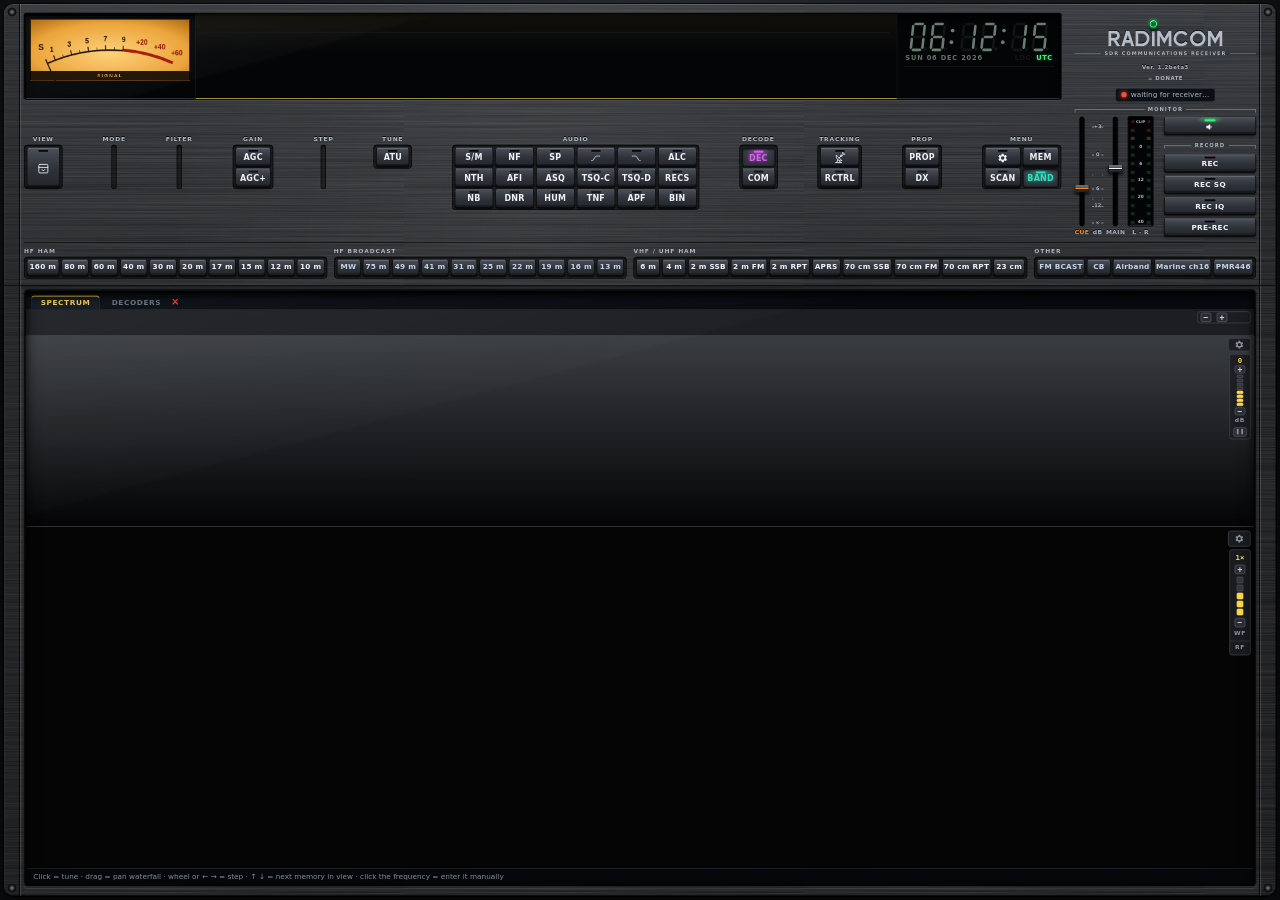
==== static/index.html @ 5d1c547e "GRAVES: ? page of how echoes are classified (STATION look), coloured kind tags (UNDER / OVER / PLANE" ====
<!doctype html>
<html lang="en">
<head>
<meta charset="utf-8">
<meta name="viewport" content="width=device-width, initial-scale=1">
<meta name="color-scheme" content="dark">
<title>RADIMCOM</title>
<link rel="icon" type="image/png" href="/static/favicon.png">
<link rel="stylesheet" href="/static/style.css">
<!-- SET → SKINS: the chosen finish is applied before the first paint (app.js keeps it up to date) -->
<script>try { const d = document.documentElement, k = localStorage.getItem("skin"), c = localStorage.getItem("skinPaint");
  if (k) d.dataset.skin = k; if (c) d.style.setProperty("--paint", c);
  if (localStorage.getItem("skinInk")) d.dataset.ink = localStorage.getItem("skinInk"); } catch (e) { /* no storage */ }</script>
</head>
<body>
<!-- the whole page is a "virtual window" (min. 1920×820 px) that app.js scales down/up to the size of the
     browser window; fixed elements (drawers, the sound prompt) are outside the scrolling part -->
<div class="stage" id="stage">
<!-- the browser does not play sound without interaction: a click anywhere starts it -->
<div id="audioHint" class="audio-hint" hidden>
  <div class="audio-hint-box">
    <svg viewBox="0 0 24 24" width="56" height="56" aria-hidden="true"><path fill="currentColor" d="M4 9v6h4l5 4V5L8 9H4zm12.5 3a4.5 4.5 0 0 0-2.5-4v8a4.5 4.5 0 0 0 2.5-4zM14 3.2v2.1a7 7 0 0 1 0 13.4v2.1a9 9 0 0 0 0-17.6z"/></svg>
    <div>Click anywhere to start audio</div>
  </div>
</div>
<div class="scroller" id="scroller">
<main class="rig">

<!-- ===== transceiver screen: the top part (displays, keys, bands) stays fixed when the page scrolls ===== -->
<section class="radio radio-head" id="radioHead">
  <!-- head laid out as a grid (style.css): displays and keys at the left, the master section (logo, MONITOR, RECORD)
       at the right over both, the band keys across the whole width -->
  <div class="r-top">
    <!-- one glass over all the displays: S-meter | VFO windows | clock with the AD (the order of the cells is set in style.css) -->
    <div class="r-glass">
    <div class="meter-box">
      <svg id="smeter" class="meter-face" viewBox="0 0 260 100" aria-label="S-meter"></svg>
      <!-- dark window under the S-meter: S reading and the load of the PC -->
      <div class="meter-info">
        <div id="smeterText" class="meter-val"></div>
        <!-- RADIMCOM / whole PC: the bright part of a bar = RADIMCOM (server + window), the dim one = the whole PC -->
        <div id="sysLoad" class="sys-load" hidden>
          <span class="sys-remote" id="sysRemote" hidden title="The numbers are of the server PC (this page is opened from another PC)">SRV</span><span>CPU</span><i class="sys-bar"><i id="sysCpuPc" class="pc"></i><i id="sysCpuBar"></i></i><b id="sysCpu"></b>
          <span>MEM</span><i class="sys-bar"><i id="sysMemPc" class="pc"></i><i id="sysMemBar"></i></i><b id="sysMem"></b>
        </div>
        <!-- space weather in short (PROP): solar flux, Kp, A, NOAA R / S / G; green / amber / red by the worst; a click opens PROPAGATION -->
        <div id="propChip" class="prop-chip" hidden role="button" tabindex="0"></div>
      </div>
    </div>

    <!-- right cell of the glass: the clock (digits, under them the date and LOC / UTC), under it the AD = additional display.
         The AD shows one thing, by priority: 1. error messages (red, confirmed by OK), 1b. the satellite the Doppler
         correction of this VFO follows (satad.js), 2. rotor AZ / EL (MONITOR in
         RCTRL › SETTINGS), 3. DAB now on air (station, SNR, DLS text), 4. DSD calls on air (a line per slot), 5. RDS -->
    <div class="r-aux">
    <div class="r-clock" id="clockBox" role="button" tabindex="0" title="Click to switch UTC / local time">
      <span id="clock">--:--:--</span>
      <span class="clock-sub"><span id="clockDate"></span><span class="clock-zone"><small id="zoneLoc">LOC</small><small id="zoneUtc">UTC</small></span></span>
    </div>
    <div class="mfd" id="mfd">
      <div class="ad-err" id="adErr" hidden role="alert">
        <span class="ad-err-text" id="adErrText"></span><span class="ad-err-more" id="adErrMore"></span>
        <button class="ad-ok" id="adErrOk" title="Accept the message">OK</button>
      </div>
      <div class="ad-sat" id="adSat" hidden></div>
      <div class="ad-rot" id="adRot" hidden title="Rotor of the station (MONITOR in RCTRL › SETTINGS)">
        <span class="ad-rot-v"><span class="ad-rot-tag">ROTOR</span><small>AZ</small><b id="adRotAz">–</b><small>EL</small><b id="adRotEl">–</b></span>
        <span class="ad-rot-tgt" id="adRotTgt"></span>
      </div>
      <div class="ad-dab" id="adDab" hidden>
        <span class="ad-dab-tag" id="adDabTag">DAB</span>
        <div class="rds-top"><span class="rds-ps ad-dab-ps" id="adDabPs"></span><span class="ad-dab-snr" id="adDabSnr" title="Signal to noise ratio of the DAB ensemble"></span></div>
        <div class="ad-dab-dls" id="adDabDls"><span id="adDabDlsText"></span></div>
      </div>
      <div class="ad-dsd" id="adDsd" hidden title="DSD: the calls on air now, one line per time slot"></div>
      <div class="rds off" id="rds">
      <!-- simplified RDS logo (two interlaced rings and R·D·S); shown only while the station sends RDS -->
      <svg class="rds-logo" viewBox="0 0 100 100" aria-hidden="true">
        <g fill="none" stroke="currentColor">
          <circle cx="31" cy="31" r="28" stroke-width="3"/>
          <path d="M9 31 A22 22 0 0 0 53 31" stroke-width="10"/>
          <circle cx="31" cy="31" r="15" stroke-width="2.5"/>
          <circle cx="31" cy="31" r="6" stroke-width="3"/>
          <circle cx="69" cy="31" r="28" stroke-width="3"/>
          <path d="M47 31 A22 22 0 0 0 91 31" stroke-width="10"/>
          <circle cx="69" cy="31" r="15" stroke-width="2.5"/>
          <circle cx="69" cy="31" r="6" stroke-width="3"/>
        </g>
        <text x="50" y="95" text-anchor="middle">R·D·S</text>
      </svg>
      <div class="rds-top"><span class="rds-ps" id="rdsPs"></span><span class="rds-meta" id="rdsMeta"></span></div>
      <div class="rds-rt" id="rdsRt"></div>
      </div>
    </div>
    </div>

    <div class="freq-center">
      <div id="vfoList" class="vfo-list"></div>
      <input id="freqInput" class="freq-input" hidden placeholder="7100 or 145.5" autocomplete="off">
      <div class="conv-warn" id="convWarn" hidden role="alert">
        <span>⚠ <b id="convWarnText"></b></span>
        <button class="key small" id="convWarnOk">OK</button>
      </div>
    </div>

    </div>
    <!-- VFO keys under the glass, each one under its own VFO window (filled by app.js); a click on a VFO window selects it too -->
    <div class="r-sel"><div class="vfo-keys" id="vfoKeys"></div></div>
  </div>

  <!-- master section at the right: logo, type and version, MONITOR faders with the level meter, mute, RECORD -->
  <div class="r-master">
        <!-- RADIMCOM logo: geometric letters made of strokes (height 100, stroke 18), green ring above the I -->
        <div class="r-brandline">
        <!-- only in RADIMCOM.exe: POWER key (as large as MUTE / REC) above the logo = MAIN off, like the LED of the logo -->
        <button class="rec pwr" id="appPower" type="button" hidden>POWER</button>
        <a class="r-logo-link" href="https://github.com/om2amr/RADIMCOM" target="_blank" rel="noopener noreferrer" title="RADIMCOM on GitHub">
        <svg class="r-logo" viewBox="-4 -80 752 184" role="img" aria-label="RADIMCOM">
          <defs>
            <clipPath id="logoClip"><rect x="-10" y="0" width="780" height="100"/></clipPath>
            <!-- userSpaceOnUse: a bounding-box gradient would not paint on the straight I (its box has zero width) -->
            <linearGradient id="logoFace" gradientUnits="userSpaceOnUse" x1="0" y1="0" x2="0" y2="100">
              <stop offset="0" stop-color="#ffffff"/>
              <stop offset=".6" stop-color="#f1f4f7"/>
              <stop offset="1" stop-color="#d9dfe5"/>
            </linearGradient>
            <!-- red face while a newer version is released (.r-logo-link.outdated) -->
            <linearGradient id="logoFaceOld" gradientUnits="userSpaceOnUse" x1="0" y1="0" x2="0" y2="100">
              <stop offset="0" stop-color="#ff6b6b"/>
              <stop offset=".6" stop-color="#ee3434"/>
              <stop offset="1" stop-color="#c82424"/>
            </linearGradient>
            <!-- ring shaded like a tube: dark at both edges, bright along the middle of the stroke -->
            <radialGradient id="logoTube" gradientUnits="userSpaceOnUse" cx="294" cy="-46" r="27">
              <stop offset=".57" stop-color="#0d7a36"/>
              <stop offset=".78" stop-color="#3cf07c"/>
              <stop offset="1" stop-color="#0d7a36"/>
            </radialGradient>
            <!-- LED: unlit (dark green) under the lit ring, so it is a dark LED, not a hole, when it blinks off -->
            <radialGradient id="logoTubeOff" gradientUnits="userSpaceOnUse" cx="294" cy="-46" r="27">
              <stop offset=".57" stop-color="#031a0b"/>
              <stop offset=".78" stop-color="#0b3a1c"/>
              <stop offset="1" stop-color="#031a0b"/>
            </radialGradient>
            <!-- the same ring in red: RADIMCOM.exe, mouse over the LED = MAIN switches RADIMCOM off -->
            <radialGradient id="logoTubeRed" gradientUnits="userSpaceOnUse" cx="294" cy="-46" r="27">
              <stop offset=".57" stop-color="#7a120d"/>
              <stop offset=".78" stop-color="#ff4b3e"/>
              <stop offset="1" stop-color="#7a120d"/>
            </radialGradient>
          </defs>
          <!-- filter on the outer group: on the clipped one the clip would cut the extrusion off -->
          <g class="r-logo-letters">
            <g fill="none" stroke="url(#logoFace)" stroke-width="18" stroke-linejoin="miter" stroke-miterlimit="10" clip-path="url(#logoClip)">
              <path d="M8 0V100M8 8H42A23 23 0 0 1 42 54H8M36 54L68 104"/>
              <path transform="translate(90)" d="M2 104L36 -4L70 104M18 70H54"/>
              <path transform="translate(178)" d="M8 0V100M8 8H40A42 42 0 0 1 40 92H8"/>
              <path transform="translate(286)" d="M8 0V100"/>
              <path transform="translate(320)" d="M8 100V0L46 66L84 0V100"/>
              <path transform="translate(428)" d="M84 26A42 42 0 1 0 84 74"/>
              <circle transform="translate(536)" cx="50" cy="50" r="42"/>
              <path transform="translate(654)" d="M8 100V0L46 66L84 0V100"/>
            </g>
          </g>
          <!-- ring LED raised from the panel: the unlit body (with its 3D side) stays, the lit ring over it pulses.
               In RADIMCOM.exe the LED is the MAIN power switch (app.js appShell): red with "MAIN OFF" under the mouse -->
          <g class="r-logo-led" id="logoLed">
          <g class="r-logo-led-body" fill="none">
            <circle cx="294" cy="-46" r="21" stroke="url(#logoTubeOff)" stroke-width="11"/>
          </g>
          <g class="r-logo-ring" fill="none">
            <circle cx="294" cy="-46" r="21" stroke="url(#logoTube)" stroke-width="11"/>
            <path d="M275.8 -56.5A21 21 0 0 1 297.6 -66.7" stroke="#d6ffe3" stroke-width="3.5" stroke-linecap="round"/>
          </g>
          <circle class="r-logo-led-hit" cx="294" cy="-46" r="32" fill="transparent"/>
          <text class="r-logo-ledtip" x="334" y="-34">MAIN OFF</text>
          </g>
        </svg>
        </a>
        <span class="r-tag">SDR COMMUNICATIONS RECEIVER</span>
        <!-- version under the logo (installer and update_check read it from .r-ver); a newer one blinks beside it, DONATE under it -->
        <span class="r-vers"><span class="r-ver">Ver. 1.2beta3</span><a class="r-upd" id="updLink" href="https://github.com/om2amr/RADIMCOM/releases" target="_blank" rel="noopener noreferrer" hidden></a></span>
        <button class="r-don" id="donBtn" type="button" title="Support RADIMCOM – buy us a coffee">☕ DONATE</button>
        </div>
        <!-- only in RADIMCOM.exe (app window): FULL SCREEN key in the POWER line, over the faders (amber LED while on) -->
        <button class="rec fsk" id="appFull" type="button" title="Full screen on / off (F11)" hidden>FULL SCREEN</button>
        <span id="status" class="pill" hidden><span class="dot"></span><span id="statusText"></span></span>
      <!-- volume: vertical sliders (CUE = other VFOs with CUE on, MAIN = active VFO) with the level meter at the left,
           the speaker and the REC keys beside them -->
      <div class="vol">
        <span class="r-gh">MONITOR</span>
        <div class="vol-sliders">
          <label class="vol-ch cue"><input id="cueVolume" type="range" min="0" max="1.5" step="0.01" value="0.5" title="CUE level"><span>CUE</span></label>
          <!-- dB scale of both faders (gain 0 … 1.5 = −∞ … +3.5 dB; --f = gain / 1.5) -->
          <div class="vol-scale" aria-hidden="true">
            <div><i style="--f:.94">+3</i><i style="--f:.667">0</i><i class="m" style="--f:.47"></i><i style="--f:.333">6</i><i class="m" style="--f:.237"></i><i style="--f:.167">12</i><i style="--f:0">∞</i></div>
            <span>dB</span>
          </div>
          <label class="vol-ch"><input id="volume" type="range" min="0" max="1.5" step="0.01" value="0.8" title="MAIN level"><span>MAIN</span></label>
          <!-- stereo output level meter (LEDs, peak hold, CLIP and the dB numbers filled by app.js) -->
          <div class="vu" title="Output level L / R (0 dB = −6 dBFS, red = clipping; CLIP = 0 dBFS reached)">
            <div class="vu-cols"><div class="vu-ch"></div><div class="vu-db" aria-hidden="true"></div><div class="vu-ch"></div></div><span>L · R</span>
          </div>
        </div>
        <button id="muteBtn" class="spk" title="Mute / unmute"><svg viewBox="0 0 24 24" width="26" height="26" aria-hidden="true"><path fill="currentColor" d="M4 9v6h4l5 4V5L8 9H4zm12.5 3a4.5 4.5 0 0 0-2.5-4v8a4.5 4.5 0 0 0 2.5-4z"/><line class="spk-x" x1="3" y1="3" x2="21" y2="21" stroke="currentColor" stroke-width="2.4" stroke-linecap="round"/></svg></button>
        <!-- audio recording of the active VFO to MP3 in data\recordings: non-stop, and only with an open squelch -->
        <span class="r-gh">RECORD</span>
        <button id="recBtn" class="rec"><span class="rec-dot"></span><span id="recTime">REC</span></button>
        <button id="recSqBtn" class="rec"><span class="rec-dot"></span><span id="recSqTime">REC SQ</span></button>
        <!-- the whole IQ of the dongle to WAV (SDR# style) in the iq subfolder of the day folder (YYYY/MM/DD) of the recordings; dark blue LED -->
        <button id="recIqBtn" class="rec iq"><span class="rec-dot"></span><span id="recIqTime">REC IQ</span></button>
        <!-- PRE-REC: the last minute of IQ kept in RAM; Alt+click on the waterfall replays that moment (retro.py) -->
        <button id="retroBtn" class="rec iq retro"><span class="rec-dot"></span><span id="retroTime">PRE-REC</span></button>
      </div>
  </div>

  <!-- function keys: one module of two rows for each group -->
  <div class="r-keys">
    <div class="kgroup" data-g="VIEW"><span class="klabel">VIEW</span><div class="keys">
      <button id="bodyKey" class="key" aria-label="Hide the lower part" aria-controls="radioBody" title="Hide / show the whole lower part with the tabs (SPECTRUM, DECODERS, SATELLITES …); lit while it is hidden"><svg class="body-icon" viewBox="0 0 24 24" aria-hidden="true"><rect x="3" y="3.5" width="18" height="17" rx="2"/><path d="M3 9.5H21"/><path class="body-chev" d="M9 13.5L12 16.5L15 13.5"/></svg></button>
    </div></div>
    <div class="kgroup" data-g="MODE"><span class="klabel">MODE</span><div class="keys" id="modes"></div></div>
    <div class="kgroup" data-g="FILTER"><span class="klabel">FILTER</span><div class="keys" id="bandwidths"></div></div>
    <div class="kgroup" data-g="GAIN"><span class="klabel">GAIN</span><div class="keys">
      <button id="agcKey" class="key" title="Automatic tuner gain on/off for this VFO (manual gain in SETTINGS)">AGC</button>
      <button id="agcPlusKey" class="key" title="AGC+ (AUTO): the tuner gain keeps the A/D headroom of the signal kind and band, cuts at once on clipping, stops climbing when more gain buys nothing (SETTINGS › VFO › RX CHAIN)">AGC+</button>    </div></div>
    <div class="kgroup" data-g="STEP"><span class="klabel">STEP</span><div class="keys" id="steps"></div></div>
    <div class="kgroup" data-g="TUNE"><span class="klabel">TUNE</span><div class="keys">
      <button id="atuKey" class="key" title="ATU: autotune in USB / LSB / AM / CW. A click on a signal in the spectrum or waterfall listens for a moment and moves the tuning: SSB puts the signal edge on the red line (USB lower, LSB upper edge, ~2 s), AM onto the carrier (&lt;1 s), CW zero beat onto the keyed carrier (~1 s)">ATU</button>
    </div></div>
    <div class="kgroup" data-g="AUDIO"><span class="klabel">AUDIO</span><div class="keys">
      <button id="stereoKey" class="key" title="S/M: WFM stereo / mono (mono = less noise on weak stations)">S/M</button>
      <button id="notchKey" class="key" title="NF: automatic notch filter, removes steady tones (whistles, carriers) in AM/LSB/USB">NF</button>
      <button id="spurKey" class="key" title="SP: remove spurs from local sources, such as a switching power supply. A press forgets the stored spurs, learns the band received now (blinking red) and switches the removal on; another press switches it off. Band-stop settings in SETTINGS › VFO › RX CHAIN">SP</button>
      <button id="hpfKey" class="key pass-key" aria-label="HPF"><svg class="pass-icon" viewBox="60 180 680 440" aria-hidden="true"><path d="M100 576H150Q190 576 215 535L390 265Q415 228 460 228H695"/></svg><span id="hpfVal" class="pass-val"></span></button>
      <button id="lpfKey" class="key pass-key" aria-label="LPF"><svg class="pass-icon" viewBox="60 180 680 440" aria-hidden="true"><path d="M100 228H340Q390 228 415 270L580 540Q610 576 650 576H695"/></svg><span id="lpfVal" class="pass-val"></span></button>
      <button id="alcKey" class="key" title="Audio ALC (automatic audio level) in AM/LSB/USB/CW; off = fixed gain, set the level with MAIN">ALC</button>
      <button id="dynKey" class="key" title="NTH – Noise Threshold in AM/LSB/USB/CW: expander (EXP, the noise between words turned down, speech at full level) + soft limiter (LIM, rounded peaks, +4 dB with ALC). Parts and levels in SETTINGS › VFO › AUDIO">NTH</button>
      <button id="afiKey" class="key" title="AFI: audio frequency inversion – voice inversion scrambler / descrambler (all modes except WFM); the inversion frequency is set in SETTINGS">AFI</button>
      <button id="asqKey" class="key" title="ASQ: auto squelch in AM/FM/WFM – the level follows the noise floor (margin in SETTINGS › VFO › AUDIO). Also on by itself with AGC+ and the squelch set">ASQ</button>
      <button id="tsqcKey" class="key" title="TSQ-C: CTCSS tone squelch (FM)">TSQ-C</button>
      <button id="tsqdKey" class="key" title="TSQ-D: DCS code squelch (FM)">TSQ-D</button>
      <button id="recsKey" class="key" aria-controls="recsPane" title="RECS: the RECORDINGS tab – all recordings (REC, REC SQ, SCAN, DAB, IQ) in day folders YYYY/MM/DD of the recordings folder: browse, sort, delete, play a day as a playlist">RECS</button>
      <button id="nbKey" class="key" title="NB – Noise Blanker (all modes except WFM / DAB): pulses (ignition, electric fences, switching supplies, radar) blanked in the wideband samples before the channel filter, where they are still a few µs long. Level and width in SETTINGS › VFO › AUDIO">NB</button>
      <button id="dnrKey" class="key" title="DNR – Digital Noise Reduction in AM/LSB/USB/CW: takes the noise out all the time, also under speech. Click = on/off, mouse wheel = level 1–10; the algorithm in SETTINGS › VFO › AUDIO">DNR</button>
      <button id="humKey" class="key" title="HUM – mains hum filter in AM/LSB/USB: narrow notches at 50 Hz (or 60 Hz) and all its multiples, following the exact mains frequency of the transmitter. Base and width in SETTINGS › VFO › AUDIO">HUM</button>
      <button id="tnfKey" class="key" title="TNF – tracking notch filters (all modes except WFM): Shift+click in the spectrum or waterfall puts a notch on that frequency, Shift+click near a notch removes it. The notches stay on their frequencies while you tune. Click = all on/off; width and CLEAR in SETTINGS › VFO › AUDIO">TNF</button>
      <button id="apfKey" class="key" title="APF – audio peak filter in CW: a narrow resonance on the CW pitch lifts a weak signal out of the noise. Width 50 / 100 / 200 Hz in SETTINGS › VFO › AUDIO (mouse wheel on the key changes it)">APF</button>
      <button id="binKey" class="key" title="BIN – binaural audio in CW / SSB / AM: the right ear gets the signal 90° shifted, so the signal sits in the middle of the head and the noise spreads around (headphones)">BIN</button>
    </div></div>
    <div class="kgroup" data-g="DECODE"><span class="klabel">DECODE</span><div class="keys">
      <button id="decKey" class="key" aria-controls="decPane" title="DEC: decoders on/off – shows or hides the DECODERS tab, one page for each decoder (CW, FT8, PACKET, POCSAG, RTTY, SSTV, WEFAX | ACARS, ADS-B, HFDL, VDL2 | AIS | SONDE | ISM); DAB and DSD are modes with their own tabs">DEC</button>
      <button id="comKey" class="key" aria-controls="comPane" title="COM: the COMPOSITE tab – one map with everything that has a position from the decoders running on all VFOs (ADS-B, ACARS / VDL2, HFDL, AIS, SONDE); pick the sources to show. The same aircraft heard by more VFOs or decoders is joined into one">COM</button>
    </div></div>
    <div class="kgroup" data-g="TRACKING"><span class="klabel">TRACKING</span><div class="keys">
      <button id="satKey" class="key sat-key" aria-label="Satellite tracking" aria-controls="amsatPane" title="Satellite tracking: the SATELLITES tab (passes, map, Doppler, rotor)"><svg class="sat-icon" viewBox="0 0 24 24" aria-hidden="true"><path d="M4.6 7C3.2 12.6 8.4 18.8 15 17.4Z"/><path d="M9.8 12.2L13.4 8.6"/><circle cx="14.6" cy="7.4" r="1.6"/><path d="M16.6 3.1A5 5 0 0 1 19 5.5"/><path d="M17.2.6A8 8 0 0 1 21.5 4.9"/><path d="M7.6 15.4L5.8 20.6M11 17.2L12.4 20.6M3.2 21.2H15"/></svg></button>
      <button id="rctrlKey" class="key" aria-controls="rotPane" title="RCTRL: the ROTOR CONTROL tab – a map where a click turns the rotor to that place (azimuth from the QTH, elevation 0), with the MEMORIES channels that have a location, by groups; CONNECTION of the sources; SETTINGS of the rotor controller (port, calibration, MONITOR)">RCTRL</button>
    </div></div>
    <div class="kgroup" data-g="PROP"><span class="klabel">PROP</span><div class="keys">
      <button id="propKey" class="key" aria-controls="propPane" title="PROP: the PROPAGATION tab – space weather from the point of view of a radio amateur (solar flux, sunspots, X-ray flares, solar wind, Kp and its forecast, NOAA R / S / G scales and alerts) and an estimate of the HF bands at the station, now and for the next 24 hours">PROP</button>
      <button id="dxKey" class="key" aria-controls="dxPane" title="DX: the DX CLUSTER tab – the spots of the last 30 minutes (HamQTH DX cluster) split into HF / VHF / UHF; a click on a row tunes this VFO there with the mode; the spots are marked in the spectrum">DX</button>
    </div></div>
    <div class="kgroup" data-g="MENU"><span class="klabel">MENU</span><div class="keys">
      <button id="setKey" class="key set-key" aria-label="Settings" aria-controls="settingsCard" title="Settings: the SETTINGS tab (SDR dongle, audio, UI, location, antennas)"><svg class="gear-icon" viewBox="0 0 24 24" aria-hidden="true"><path d="M19.4 13a7.6 7.6 0 0 0 0-2l2.1-1.6-2-3.4-2.5 1a7.4 7.4 0 0 0-1.7-1L15 3.3h-4l-.4 2.7a7.4 7.4 0 0 0-1.7 1l-2.5-1-2 3.4L6.6 11a7.6 7.6 0 0 0 0 2l-2.1 1.6 2 3.4 2.5-1a7.4 7.4 0 0 0 1.7 1l.4 2.7h4l.4-2.7a7.4 7.4 0 0 0 1.7-1l2.5 1 2-3.4zM13 15.5a3.5 3.5 0 1 1 0-7 3.5 3.5 0 0 1 0 7z" transform="translate(-1 0)"/></svg></button>
      <button id="memKey" class="key mem-key" aria-controls="memPane" title="Memories: the MEMORIES tab (channels to recall and edit, groups, import, export)">MEM</button>
      <button id="scanKey" class="key" aria-controls="scanPane" title="SCAN: the SCAN tab – scanning the memories on this VFO (source, START / PAUSE / SKIP / LOCKOUT, squelch and ASQ of each channel)">SCAN</button>
      <button id="bandKey" class="key" aria-controls="bandGroups" title="BAND: show / hide the row of band keys (HF HAM, HF BROADCAST, VHF / UHF HAM, OTHER)">BAND</button>
    </div></div>
  </div>

  <!-- bands -->
  <div class="r-bands" id="bandGroups"></div>
</section>

<!-- spectrum and waterfall (SPECTRUM tab), decoders (DECODERS tab), lists of satellites (SATELLITES tab) and settings (SETTINGS tab) -->
<section class="radio radio-body" id="radioBody">
  <!-- hidden lower part (VIEW) with the active VFO on DAB: the station card (#dabHero) moves here, a small display sunk into the panel -->
  <div class="dab-mini" id="dabMini"></div>
  <!-- IQ PLAYER (iqplay.py, static/iqplay.js): shown while the active VFO plays an IQ file instead of its dongle;
       thanks to Dano OM1ATS for the idea -->
  <div class="iqp-bar" id="iqpBar" hidden>
    <span class="iqp-tag" title="IQ PLAYER: the VFO plays an IQ file instead of its dongle (waterfall, demodulation, decoders)&#10;Thanks to Dano OM1ATS for the idea">IQ PLAYER</span>
    <button id="iqpPlay" class="key small accent" title="Play / pause the file (PLAY at the end starts again from the beginning)">PAUSE</button>
    <span class="iqp-time" id="iqpTime">0:00</span>
    <input id="iqpSeek" class="iqp-seek" type="range" min="0" max="1" step="1" value="0" title="Position in the file: drag to jump">
    <span class="iqp-time" id="iqpLen">0:00</span>
    <label class="key small toggle" title="At the end of the file start again from the beginning"><input id="iqpLoop" type="checkbox">LOOP</label>
    <span class="iqp-name" id="iqpName"></span>
    <span class="iqp-info" id="iqpInfo"></span>
    <button id="iqpBack" class="key small iqp-back" title="Stop the file and go back to the dongle of this VFO, with its frequency and settings as before">BACK TO VFO</button>
  </div>
  <!-- tabs of the bottom part: spectrum with waterfall, decoders, or lists of satellites -->
  <div class="body-tabs" id="bodyTabs">
    <button data-tab="scope" class="on">SPECTRUM</button>
    <button data-tab="dab" id="dabTab" hidden>DAB</button>
    <button data-tab="dsd" id="dsdTab" hidden>DSD <span id="dsdTabDot" class="dec-new" hidden>●</span></button>
    <button data-tab="dec" id="decTab">DECODERS <span id="decCount" class="dec-count"></span><span id="decNew" class="dec-new" hidden>●</span></button>
    <button data-tab="sat" id="amsatTab">SATELLITES</button>
    <button data-tab="rot" id="rotTab" hidden>ROTOR CONTROL</button>
    <button data-tab="prop" id="propTab" hidden>PROPAGATION</button>
    <button data-tab="dx" id="dxTab" hidden>DX CLUSTER</button>
    <button data-tab="com" id="comTab" hidden>COMPOSITE</button>
    <button data-tab="mem" id="memTab" hidden>MEMORIES</button>
    <button data-tab="recs" id="recsTab" hidden>RECORDINGS</button>
    <button data-tab="scan" id="scanTab" hidden>SCAN <span id="scanTabDot" class="dec-new" hidden>●</span></button>
    <button data-tab="set" id="setTab" hidden>SETTINGS</button>
  </div>
  <div class="scope display">
    <canvas id="axis" class="axis"></canvas>
    <!-- zoom bar in the top right corner of the scale: − / + and the cells are clickable, the mouse wheel changes zoom -->
    <div class="zoom-bar" id="zoomBar" title="Zoom: click − / + or a cell, mouse wheel changes zoom">
      <button class="zb-btn" data-d="-1">−</button><span class="zb-cells" id="zoomCells"></span><button class="zb-btn" data-d="1">+</button><span class="zb-val" id="zoomVal"></span>
    </div>
    <div class="spectrum-wrap">
      <canvas id="spectrum"></canvas>
      <canvas id="specOverlay" class="overlay"></canvas>
      <!-- spectrum settings: gear above the zero-level bar, the window opens while the mouse is over it -->
      <div class="wf-cfg" id="specCfg">
        <button class="wf-cfg-btn" type="button" aria-label="Spectrum settings"><svg viewBox="0 0 24 24" aria-hidden="true"><path d="M19.4 13a7.6 7.6 0 0 0 0-2l2.1-1.6-2-3.4-2.5 1a7.4 7.4 0 0 0-1.7-1L15 3.3h-4l-.4 2.7a7.4 7.4 0 0 0-1.7 1l-2.5-1-2 3.4L6.6 11a7.6 7.6 0 0 0 0 2l-2.1 1.6 2 3.4 2.5-1a7.4 7.4 0 0 0 1.7 1l.4 2.7h4l.4-2.7a7.4 7.4 0 0 0 1.7-1l2.5 1 2-3.4zM13 15.5a3.5 3.5 0 1 1 0-7 3.5 3.5 0 0 1 0 7z" transform="translate(-1 0)"/></svg></button>
        <div class="wf-cfg-panel">
          <div class="wf-cfg-title">SPECTRUM SETTINGS</div>
          <div class="wf-cfg-lbl">Colours (background / curve)</div>
          <div class="wf-schemes spec-schemes" id="specSchemes"></div>
        </div>
      </div>
      <!-- zero level of the spectrum (bottom edge) in dB against the noise floor, the same bar as the waterfall speed -->
      <div class="zoom-bar wf-zoom-bar spec-zoom-bar" id="specZoomBar" title="Spectrum zero: moves the bottom edge of the spectrum in 5 dB steps against the noise floor (+ hides the noise, − shows more of it). Click − / + or a cell, mouse wheel changes it">
        <button class="wf-run-btn" id="wfRun" type="button" data-run="toggle"></button><span class="wf-paused-tag" id="wfPausedTag" hidden>PAUSED</span>
        <span class="zb-lbl">dB</span><button class="zb-btn" data-d="-1">−</button><span class="zb-cells" id="specZoomCells"></span><button class="zb-btn" data-d="1">+</button><span class="zb-val" id="specZoomVal"></span>
      </div>
    </div>
    <div class="waterfall-wrap">
      <canvas id="waterfall"></canvas>
      <canvas id="wfOverlay" class="overlay"></canvas>
      <!-- waterfall settings: gear in a square above the speed bar, the window opens while the mouse is over it -->
      <div class="wf-cfg" id="wfCfg">
        <button class="wf-cfg-btn" type="button" aria-label="Waterfall settings"><svg viewBox="0 0 24 24" aria-hidden="true"><path d="M19.4 13a7.6 7.6 0 0 0 0-2l2.1-1.6-2-3.4-2.5 1a7.4 7.4 0 0 0-1.7-1L15 3.3h-4l-.4 2.7a7.4 7.4 0 0 0-1.7 1l-2.5-1-2 3.4L6.6 11a7.6 7.6 0 0 0 0 2l-2.1 1.6 2 3.4 2.5-1a7.4 7.4 0 0 0 1.7 1l.4 2.7h4l.4-2.7a7.4 7.4 0 0 0 1.7-1l2.5 1 2-3.4zM13 15.5a3.5 3.5 0 1 1 0-7 3.5 3.5 0 0 1 0 7z" transform="translate(-1 0)"/></svg></button>
        <div class="wf-cfg-panel">
          <div class="wf-cfg-title">WATERFALL SETTINGS</div>
          <div class="wf-cfg-lbl">Colours</div>
          <div class="wf-schemes" id="wfSchemes"></div>
          <div class="wf-cfg-row"><span>Colour range</span><span id="wfRangeText" class="value"></span></div>
          <input id="wfRange" data-def="35" type="range" min="20" max="80" step="1" value="35">
          <div class="wf-cfg-row"><span>Colour offset</span><span id="wfShiftText" class="value"></span></div>
          <input id="wfShift" data-def="0" type="range" min="-20" max="20" step="1" value="0">
          <div class="def-row"><button class="key small def-btn" data-def-for="wfRange wfShift" title="Colour range 35 dB, offset 0 (default)">DEFAULT</button></div>
          <label class="wf-cfg-row wf-comp" title="WF GAIN COMP: the RF gain of the tuner taken off the waterfall and the spectrum, so their colours do not change when AGC+ or you change the gain; also in the history (each row keeps the correction of its time). At the highest gain of the tuner nothing is taken off; under it the band is shown as it would be there. The real step is measured on the noise floor of the band (the tuner table is off by 1–2 dB). Not with the tuner AGC (auto). The S-meter and squelch stay in dBFS"><span><input type="checkbox" id="wfComp" checked> GAIN COMP</span><span id="wfCompText" class="value"></span></label>
        </div>
      </div>
      <!-- waterfall speed / vertical zoom, the same bar as the frequency zoom: − / +, a cell or the mouse wheel -->
      <div class="zoom-bar wf-zoom-bar" id="wfZoomBar" title="Waterfall speed: below 1× rows are averaged (slower, longer history), above 1× each row is drawn taller (faster). Click − / + or a cell, mouse wheel changes it">
        <span class="wf-gain" id="wfGain"><span class="zb-lbl">RF</span><span class="zb-val" id="wfGainText"></span></span><span class="zb-lbl">WF</span><button class="zb-btn" data-d="-1">−</button><span class="zb-cells" id="wfZoomCells"></span><button class="zb-btn" data-d="1">+</button><span class="zb-val" id="wfZoomVal"></span>
      </div>
    </div>
    <!-- frequency under the mouse: shown after 1 s without movement over the spectrum/waterfall -->
    <div class="hover-freq" id="hoverFreq" hidden></div>
    <!-- audio spectrum: shown while the mouse is over the passband label -->
    <div class="audio-bubble" id="audioBubble" hidden><canvas id="audioBubbleCanvas"></canvas><div class="audio-bubble-cw" id="audioBubbleCw" hidden></div></div>
    <!-- DAB and DSD tabs: shown while the mode DAB / DSD is selected under MODE; they cover the spectrum like DECODERS -->
    <div class="dec-pane mode-pane" id="dabPane" hidden>
    <section class="card ft8 dab" id="dabCard">
      <div class="ft8-head dab-head">
        <label class="wf-opt" title="Band III ensemble (multiplex); remembered for this VFO">CHANNEL <select id="dabChannel"></select></label>
        <img id="dabFlag" class="dab-flag" alt="" hidden>
        <span id="dabEnsemble" class="dab-ens"></span>
        <span id="dabInfo" class="muted"></span>
      </div>
      <p class="note">Digital radio in Band III (174–240 MHz), decoded by welle-cli. Audio comes through MAIN volume; REC / REC SQ record the station playing (its MP3 as it comes, named by the station). RTL-SDR only.
        The last channel and the last station of each channel are remembered. Channels of your region: e.g. Slovakia / Czechia 12C, 12D, 7D, Austria 5C, 5D, 8B, 11C.</p>
      <div class="dab-main">
        <div class="dab-list" id="dabServices"><div id="dabEmpty" class="ft8-empty">Searching the ensemble…</div></div>
        <div class="dab-now">
          <div class="dab-hero" id="dabHero">
            <div class="dab-glow" id="dabGlow"></div>
            <div class="dab-art">
              <span class="dab-mono" id="dabArtMono"></span>
              <img id="dabSlide" alt="" title="Click: 16:9 / original ratio (for slides squeezed into 4:3)" hidden>
            </div>
            <div class="dab-hero-text">
              <div class="dab-title" id="dabNowLabel">Select a station</div>
              <div class="dab-chips" id="dabChips"></div>
              <div class="dab-meta" id="dabNowMeta"></div>
              <div class="dab-dls-box" id="dabDlsBox" hidden>
                <span class="dab-cap">NOW ON AIR</span>
                <div class="dab-dls" id="dabDls"></div>
              </div>
            </div>
          </div>
          <div class="dab-health" id="dabHealth"></div>
          <div class="dab-hist" id="dabHistBox" hidden>
            <span class="dab-cap" title="Saved in data\dab_history\ (one file per station)">PLAYED</span>
            <div class="dab-hist-list" id="dabHist"></div>
          </div>
        </div>
        <div class="dab-side">
          <div class="dab-panel"><span class="dab-cap">SIGNAL</span><div id="dabSignal"></div></div>
          <div class="dab-panel"><span class="dab-cap">ENSEMBLE</span><div id="dabEnsInfo"></div></div>
          <div class="dab-panel"><span class="dab-cap">MULTIPLEX CAPACITY</span><div id="dabCapacity"></div></div>
        </div>
      </div>
    </section>
    </div>
    <div class="dec-pane mode-pane" id="dsdPane" hidden>
    <section class="card ft8 dsd" id="dsdCard">
      <div class="ft8-head">
        <b>DSD</b>
        <label class="wf-opt" title="AUTO finds DMR, P25, D-Star, YSF and X2-TDMA. NXDN, dPMR, M17 and ProVoice have to be selected. A change restarts the decoder.">Protocol
          <select id="dsdProtocol">
            <option value="auto">AUTO</option><option value="dmr">DMR</option><option value="p25p1">P25 phase 1</option>
            <option value="p25p2">P25 phase 2</option><option value="dstar">D-Star</option><option value="ysf">YSF</option>
            <option value="nxdn48">NXDN48</option><option value="nxdn96">NXDN96</option><option value="dpmr">dPMR</option>
            <option value="m17">M17</option><option value="x2tdma">X2-TDMA</option><option value="provoice">ProVoice</option>
          </select></label>
        <label class="wf-opt" title="TDMA protocols (DMR, P25 phase 2): voice of which time slot. Both talking at once: slot 1 on the left, slot 2 on the right. A change restarts the decoder.">Slot
          <select id="dsdSlot"><option value="both">Both</option><option value="1">1</option><option value="2">2</option></select></label>
        <label class="wf-opt" title="FILTER: width of the channel filter before the FM discriminator. DMR occupies about ±4.5 kHz: on a weak signal 10 kHz lets less noise into the decoder (about 1 dB). Too narrow cuts the outer symbols: watch the errors in DEBUG. 12.5 kHz = as before.">Filter
          <select id="dsdFilter2"><option value="12500">12.5k</option><option value="11000">11k</option><option value="10000">10k</option><option value="9000">9k</option><option value="8000">8k</option></select></label>
        <label class="wf-opt" title="AFC: during a call the mean of the FM discriminator is the offset of the signal from the tuned frequency; with AFC on an offset over 120 Hz retunes the VFO onto the signal (4FSK decodes badly a few hundred Hz off)."><input type="checkbox" id="dsdAfc">AFC</label>
        <span class="txt-info" id="dsdInfo"></span>
        <label class="wf-opt log-opt" title="Write to the daily log data\logs\dsd\YYYY\MM\DD\dsd_YYYY-MM-DD.txt (UTC, shared by all VFOs)"><input type="checkbox" data-log="dsd">LOG</label>
        <button id="dsdClear" class="key small" title="Clear the list">CLR</button>
      </div>
      <div class="dsd-error" id="dsdError" hidden></div>
      <!-- the calls on air now: a card per slot -->
      <div class="dsd-now" id="dsdNow"></div>
      <!-- heard in the list: talk groups and stations (a click on a talk group filters the list), filter -->
      <div class="dsd-stats">
        <span class="dsd-st-lbl">TALK GROUPS</span><span class="dsd-tgs" id="dsdTgs"></span>
        <span class="dsd-st-sum" id="dsdSum"></span>
        <input id="dsdFilter" type="search" placeholder="filter: TG, ID, callsign, protocol" title="Shows only the calls containing this text (TG, ID, callsign, alias, protocol)">
        <label class="wf-opt" title="Hide the calls without a talk group and caller under 1 s (a burst of noise or a data frame taken for voice)"><input type="checkbox" id="dsdHideShort">hide short</label>
        <label class="wf-opt" title="DEBUG: the raw output of dsd-fme – sync lines, link control, and the bursts that failed a CRC / FEC check (red), with the counts of the last minute. Shows whether the bits are already bad at the input (noise, too much gain) or the sync is lost."><input type="checkbox" id="dsdDebug">DEBUG</label>
      </div>
      <div class="dsd-debug" id="dsdDebugBox" hidden>
        <div class="dsd-dbg-head" id="dsdDebugHead"></div>
        <pre id="dsdDebugLog"></pre>
      </div>
      <div class="ft8-table">
        <table>
          <colgroup><col class="c-utc"><col class="c-freq"><col class="c-proto"><col class="c-slot"><col class="c-to"><col class="c-from"><col class="c-time"><col></colgroup>
          <thead><tr><th>UTC</th><th title="Frequency in MHz">Freq</th><th>Protocol</th><th>Slot</th><th title="TG = talk group, ID = private call">To</th><th>From</th><th title="Duration">Time</th><th title="Talker alias or text sent by the radio">Alias</th></tr></thead>
          <tbody id="dsdRows"></tbody>
        </table>
        <div id="dsdEmpty" class="ft8-empty">No calls yet. Tune to the centre of a digital voice channel; finished calls are listed here.</div>
      </div>
    </section>
    </div>
    <!-- DECODERS tab (DECODE key): a page for each decoder; the cards cover the spectrum and waterfall (those keep running) -->
    <div class="dec-pane" id="decPane" hidden>
      <!-- a page for each decoder; its ON key is in the top left corner of the card -->
      <div class="amsat-head dec-head">
        <div class="amsat-pages dec-pages" id="decPages"></div>
      </div>
      <div id="decEmpty" class="ft8-empty" hidden></div>
    <!-- ===== decoders ===== -->
    <!-- text decoders (CW, RTTY): the text fills the rest of the tab -->
    <section class="card ft8 txtdec cwdec" id="cwCard" data-dec="cw" hidden>
      <div class="ft8-head">
        <label class="key small toggle" data-dec-on="cw" title="CW decoder on/off"><input id="cwOn" type="checkbox">ON</label>
        <label class="wf-opt" id="cwSpanWrap" title="Where to search for stations: in the filter passband, or ±3.4 kHz around the tuned frequency whatever the filter">SPAN
          <select id="cwSpan"><option value="filter">Filter</option><option value="wide">Wide ±3.4 kHz</option></select>
        </label>
        <span class="txt-info" id="cwInfo"></span>
        <button id="cwAuto" class="key small" hidden title="The strongest station is the followed one again (automatic): its text goes to the log and the audio spectrum bubble">AUTO</button>
        <label class="wf-opt log-opt" title="Write to the daily log data\logs\cw\YYYY\MM\DD\cw_YYYY-MM-DD.txt (UTC, shared by all VFOs); the text of the followed station"><input type="checkbox" data-log="cw">LOG</label>
        <button id="cwTune" class="key small" title="Switches to CW and tunes exactly to the followed station (amber row)">TUNE</button>
        <button id="cwClear" class="key small" title="Empty the table; stations still on the air come back within half a second with empty text">CLR</button>
      </div>
      <div class="cw-list" id="cwList">
        <table class="cw-st">
          <colgroup><col class="c-f"><col class="c-call"><col class="c-n"><col class="c-n"><col></colgroup>
          <thead><tr><th>kHz</th><th>CALL</th><th>WPM</th><th>SNR</th><th>TEXT</th></tr></thead>
          <tbody id="cwStBody"></tbody>
        </table>
        <div id="cwEmpty" class="cw-empty cw-list-empty">waiting for CW stations…</div>
      </div>
    </section>

    <section class="card ft8 txtdec" id="rttyCard" data-dec="rtty" hidden>
      <div class="ft8-head">
        <label class="key small toggle" data-dec-on="rtty" title="RTTY decoder on/off"><input id="rttyOn" type="checkbox">ON</label>
        <label class="wf-opt">SHIFT
          <select id="rttyShift"><option value="auto">Auto</option><option>170</option><option>200</option><option>425</option><option>450</option><option>850</option></select>
        </label>
        <label class="wf-opt">BAUD
          <select id="rttyBaud"><option value="auto">Auto</option><option>45.45</option><option>50</option><option>75</option><option>100</option></select>
        </label>
        <label class="wf-opt">POLARITY
          <select id="rttyPol"><option value="auto">Auto</option><option value="normal">Normal</option><option value="reverse">Reverse</option></select>
        </label>
        <span class="rt-badges search" id="rttyBadges">
          <span class="rt-badge" id="rtBaud" title="Speed (Bd)">— Bd</span>
          <span class="rt-badge" id="rtShift" title="Shift between mark and space (Hz)">— Hz</span>
          <span class="rt-badge" id="rtPol" title="Polarity: NORM = mark is the higher RF tone, REV = reversed">NORM</span>
          <span class="rt-badge" id="rtFigs" title="Baudot shift: LTRS = letters, FIGS = figures. Text full of digits and punctuation = a lost LTRS (it comes back at the next space).">LTRS</span>
          <span class="rt-badge rt-sync" id="rtSync" hidden></span>
          <span class="rt-snr" id="rtSnr" title="SNR of the weaker tone"></span>
        </span>
        <select id="rttyGo" class="rt-go" title="Known RTTY transmissions: choose one to tune there (USB, the signal in the passband)"><option value="">KNOWN…</option></select>
        <span class="rt-station" id="rttyStation"></span>
        <label class="wf-opt log-opt" title="Write to the daily log data\logs\rtty\YYYY\MM\DD\rtty_YYYY-MM-DD.txt (UTC, shared by all VFOs)"><input type="checkbox" data-log="rtty">LOG</label>
        <button id="rttyClear" class="key small" title="Clear text">CLR</button>
      </div>
      <p class="note">Baudot (ITA2). Shift, speed and polarity are detected automatically from the two tones in the filter passband
        (any mode; use USB/LSB with a filter wide enough for both tones). Mark = the higher RF tone (normal).
        E.g. amateur RTTY 45.45 Bd / 170 Hz, DWD weather 50 Bd / 450 Hz. Dim amber characters = recent framing errors.</p>
      <div class="rt-main">
        <div class="txt-out" id="rttyText"><span id="rttyEmpty" class="cw-empty">waiting for an RTTY signal…</span></div>
        <div class="rt-ind">
          <div class="bands" id="rttyView">
            <button class="key small" data-view="cross" title="Crossed ellipses like on old RTTY terminals: mark = horizontal, space = vertical. A clean, well tuned signal draws a sharp +; round or tilted shapes = mistuning, wrong shift or noise.">CROSS</button>
            <button class="key small" data-view="wf" title="Mini waterfall of the filter passband with the found tones (M = mark, S = space). Click a signal: the decoder looks for the tone pair only there (AUTO = the whole passband again).">WF</button>
            <button class="key small" data-view="bars" title="Level of the mark and space tone above the noise (dB) and the tuning error (needle, ±50 Hz)">BARS</button>
            <button class="key small" data-view="eye" title="Eye diagram: the demodulated signal from one bit before to one bit after each bit decision. Open eye = clean reception.">EYE</button>
          </div>
          <canvas id="rttyScope"></canvas>
          <div class="rt-ind-foot">
            <span class="rt-ind-info" id="rttyIndInfo">–</span>
            <button id="rttyAuto" class="key small" hidden title="Forget the clicked signal: look for the tones in the whole passband again">AUTO</button>
          </div>
        </div>
      </div>
    </section>

    <section class="card ft8 pkt" id="packetCard" data-dec="packet" hidden>
      <div class="ft8-head">
        <label class="key small toggle" data-dec-on="packet" title="Packet radio decoder on/off (AX.25, APRS)"><input id="packetOn" type="checkbox">ON</label>
        <label class="wf-opt" title="Speed: 1200 Bd AFSK (APRS, ISS, packet nodes) and 9600 Bd FSK/GFSK/GMSK G3RUH (satellites). Both run at once by default.">BAUD
          <select id="packetRate"><option value="both">1200 + 9600</option><option value="1200">1200</option><option value="9600">9600</option></select>
        </label>
        <label class="wf-opt" title="9600 Bd G3RUH scrambler: Auto tries with and without it at once">SCRAMBLER
          <select id="packetScr"><option value="auto">Auto</option><option value="on">On</option><option value="off">Off</option></select>
        </label>
        <div class="bands" id="packetViews">
          <button class="key small on" data-view="frames" title="All received frames">FRAMES</button>
          <button class="key small" data-view="stations" title="APRS stations: the newest state of each">STATIONS</button>
          <button class="key small" data-view="map" title="APRS stations on an OpenStreetMap map">MAP</button>
        </div>
        <input id="packetFilter" class="pkt-filter" type="search" placeholder="filter" title="Show only frames and stations containing this text (callsign, path, data)">
        <span class="txt-info" id="packetInfo"></span>
        <label class="wf-opt log-opt" title="Write to the daily log data\logs\packet\YYYY\MM\DD\packet_YYYY-MM-DD.txt (UTC, shared by all VFOs; valid frames only)"><input type="checkbox" data-log="packet">LOG</label>
        <button id="packetClear" class="key small" title="Clear frames, stations and counters">CLR</button>
      </div>
      <p class="note">AX.25 from the baseband, independent of the listening mode and filter. 1200 Bd AFSK: APRS 144.800 MHz, ISS 145.825 MHz.
        9600 Bd FSK/GFSK G3RUH: satellites; the Doppler correction tunes, AFC shows what is left. Frames with a wrong checksum are only counted.</p>
      <div class="pkt-body">
      <div class="pkt-main">
      <div class="ft8-table" id="packetFramesBox">
        <table>
          <colgroup><col class="c-utc"><col class="c-bd"><col class="c-from"><col class="c-to"><col class="c-via"><col></colgroup>
          <thead><tr><th>UTC</th><th title="Speed in Bd">Bd</th><th>From</th><th>To</th><th title="Digipeaters; * = repeated by it">Via</th><th>Data</th></tr></thead>
          <tbody id="packetRows"></tbody>
        </table>
        <div id="packetEmpty" class="ft8-empty">No frames yet.</div>
      </div>
      <div class="ft8-table" id="packetStationsBox" hidden>
        <table>
          <colgroup><col class="c-utc"><col class="c-from"><col class="c-n"><col class="c-km"><col class="c-via"><col></colgroup>
          <thead><tr><th title="Last heard">UTC</th><th>Station</th><th title="Number of APRS packets">N</th><th title="Distance and bearing from the station set in SETTINGS › GENERAL › LOCATION">km / °</th><th title="Digipeaters of the last packet">Via</th><th>Last report</th></tr></thead>
          <tbody id="packetStRows"></tbody>
        </table>
        <div id="packetStEmpty" class="ft8-empty">No APRS stations yet.</div>
      </div>
      <div class="pkt-map" id="packetMapBox" hidden><div id="packetMap"></div><div id="packetMapNote" class="muted"></div></div>
      </div>
      <div class="pkt-eye">
        <div class="pkt-eye-head">
          <div class="bands" id="packetGraphView">
            <button class="key small on" data-view="spec" title="Spectrum of the received signal around the tuned frequency (centre = tuned frequency), averaged. FSK has wide side lobes, GFSK / GMSK a narrow and steep spectrum; the dashed line is where the AFC sees the 9600 Bd signal.">SPECTRUM</button>
            <button class="key small" data-view="eye" title="Eye diagram: the demodulated signal around each bit sampling instant (centre line), many bits on top of each other. A clean signal draws an open eye (two separate bands at the centre); noise, overload, distortion or a bad tuning close it.">EYE</button>
          </div>
          <div class="bands" id="packetEyeRate" hidden>
            <button class="key small on" data-rate="9600" title="9600 Bd FSK / GFSK / GMSK: discriminator output in Hz after the AFC">9600</button>
            <button class="key small" data-rate="1200" title="1200 Bd AFSK: decision signal of the tone filters (-1 = space, +1 = mark)">1200</button>
          </div>
          <div class="bands" id="packetSpecOpts">
            <button class="key small" id="packetSpecMax" title="Max hold: the highest level of each frequency (a click again clears it)">MAX</button>
          </div>
        </div>
        <canvas id="packetEye"></canvas>
        <div class="pkt-eye-info" id="packetEyeInfo">–</div>
      </div>
      </div>
    </section>

    <section class="card ft8 pkt pocsag" id="pocsagCard" data-dec="pocsag" hidden>
      <div class="ft8-head">
        <label class="key small toggle" data-dec-on="pocsag" title="POCSAG pager decoder on/off"><input id="pocsagOn" type="checkbox">ON</label>
        <label class="wf-opt" title="Speed: 512, 1200 and 2400 Bd all run at once by default, both polarities">BAUD
          <select id="pocsagRate"><option value="all">512 + 1200 + 2400</option><option value="512">512</option><option value="1200">1200</option><option value="2400">2400</option></select>
        </label>
        <div class="bands" id="pocsagViews">
          <button class="key small on" data-view="msgs" title="All received messages">MESSAGES</button>
          <button class="key small" data-view="rics" title="Pager addresses (RIC): the newest message of each">ADDRESSES</button>
        </div>
        <label class="wf-opt" title="Hide messages without text (address only = a tone page)"><input type="checkbox" id="pocsagNoTone">NO TONE</label>
        <input id="pocsagFilter" class="pkt-filter" type="search" placeholder="filter" title="Show only messages containing this text or RIC">
        <span class="txt-info" id="pocsagInfo"></span>
        <label class="wf-opt log-opt" title="Write to the daily log data\logs\pocsag\YYYY\MM\DD\pocsag_YYYY-MM-DD.txt (UTC, shared by all VFOs)"><input type="checkbox" data-log="pocsag">LOG</label>
        <button id="pocsagClear" class="key small" title="Clear messages, addresses and counters">CLR</button>
      </div>
      <p class="note">POCSAG pagers from the baseband, independent of the listening mode and filter: tune onto the channel (12.5 kHz).
        One or two wrong bits in a codeword are corrected; a codeword that cannot be corrected is shown as <b>?</b>.
        Numeric or alphanumeric is not sent: it is guessed from the function bits (F) and the characters, the other reading is in the tooltip.</p>
      <div class="pkt-body">
      <div class="pkt-main">
      <div class="ft8-table" id="pocsagMsgsBox">
        <table>
          <colgroup><col class="c-utc"><col class="c-bd"><col class="c-ric"><col class="c-fn"><col></colgroup>
          <thead><tr><th>UTC</th><th title="Speed in Bd">Bd</th><th title="Pager address (RIC)">RIC</th><th title="Function bits 0–3 (often A–D: numeric 0, alphanumeric 3)">F</th><th>Message</th></tr></thead>
          <tbody id="pocsagRows"></tbody>
        </table>
        <div id="pocsagEmpty" class="ft8-empty">No messages yet.</div>
      </div>
      <div class="ft8-table" id="pocsagRicsBox" hidden>
        <table>
          <colgroup><col class="c-utc"><col class="c-ric"><col class="c-n"><col class="c-fn"><col class="c-bd"><col></colgroup>
          <thead><tr><th title="Last heard">UTC</th><th>RIC</th><th title="Number of messages">N</th><th title="Function bits of the last message">F</th><th title="Speed in Bd">Bd</th><th>Last message</th></tr></thead>
          <tbody id="pocsagRicRows"></tbody>
        </table>
        <div id="pocsagRicEmpty" class="ft8-empty">No addresses yet.</div>
      </div>
      </div>
      </div>
    </section>

    <section class="card ft8" id="ft8Card" data-dec="ft8" hidden>
      <div class="ft8-head">
        <label class="key small toggle" data-dec-on="ft8" title="FT8 decoder on/off"><input id="ft8On" type="checkbox">ON</label>
        <div class="bands" id="ft8Bands"></div>
        <span id="ft8Info" class="muted"></span>
        <span class="clk-chip" data-clk title="How far the PC clock is off (NTP); FT8 and WSPR need it within ±1 s">PC CLOCK …</span><button class="key small" data-clk-sync title="Set the PC clock by NTP (Windows asks for the administrator consent)">SYNC</button>
        <label class="wf-opt log-opt" title="Write to the daily log data\logs\ft8\YYYY\MM\DD\ft8_YYYY-MM-DD.txt (UTC, shared by all VFOs)"><input type="checkbox" data-log="ft8">LOG</label>
        <label class="wf-opt spot-opt" title="Report the FT8 decodes to pskreporter.info with the callsign of SETTINGS › GENERAL › SPOTS (all VFOs)"><input type="checkbox" data-spot="pskreporter">PSK REPORTER</label><span class="spot-cnt" data-spot-cnt="pskreporter" title="Spots sent by this VFO since its start (failed ones in red, listed in the daily log logs\spots)"></span>
        <button id="ft8Clear" class="key small">CLR</button>
      </div>
      <p class="note">Decodes the USB passband 0–3 kHz above the tuned frequency in 15 s cycles timed by the PC clock (must be accurate to ±1 s).</p>
      <div class="ft8-split">
      <div class="ft8-table">
        <table class="ft8-tbl">
          <colgroup><col class="c-utc"><col class="c-snr"><col class="c-dt"><col class="c-hz"><col class="c-f"><col></colgroup>
          <thead><tr><th>UTC</th><th title="Signal-to-noise ratio in 2.5 kHz">SNR dB</th><th class="num" title="Time offset from the PC clock">DT s</th>
            <th title="Audio offset in the 0–3 kHz passband">Audio Hz</th><th class="num">kHz</th><th>Message</th></tr></thead>
          <tbody id="ft8Rows"></tbody>
        </table>
        <div id="ft8Empty" class="ft8-empty">No messages yet.</div>
      </div>
      <div class="ft8-map" id="ft8MapBox">
        <div class="ft8-map-bar">
          <b>STATIONS</b>
          <div class="bands" id="ft8Win" title="Stations heard in the last …">
            <button class="key small" data-win="600">10 min</button>
            <button class="key small" data-win="1800">30 min</button>
            <button class="key small" data-win="3600">1 h</button>
            <button class="key small" data-win="43200">12 h</button>
            <button class="key small" data-win="86400">24 h</button>
          </div>
          <div class="bands" id="ft8MapOpts">
            <button class="key small" id="ft8GridKey" title="WW locator grid on the map (on / off)">GRID</button>
            <button class="key small" id="ft8RxKey" title="Our report (the SNR we hear a station with) next to the calls on the map (on / off)">RX</button>
          </div>
          <span id="ft8MapInfo" class="muted"></span>
          <button id="ft8MapClr" class="key small" title="Clear the stations of the map (also in the other tabs of this VFO)">CLR</button>
        </div>
        <div class="ft8-map-body">
          <div class="ais-map-main"><div id="ft8Map"></div><div id="ft8MapNote" class="muted"></div></div>
          <div class="ais-map-list ft8-ml-box" id="ft8MapList"></div>
        </div>
      </div>
      </div>
    </section>

    <!-- MSK144 (msk144.py: meteor scatter, own decoder) -->
    <section class="card ft8 msk144" id="msk144Card" data-dec="msk144" hidden>
      <div class="ft8-head">
        <label class="key small toggle" data-dec-on="msk144" title="MSK144 decoder on/off"><input id="msk144On" type="checkbox">ON</label>
        <div class="bands" id="msk144Bands"></div>
        <span id="msk144Info" class="muted"></span>
        <label class="wf-opt log-opt" title="Write to the daily log data\logs\msk144\YYYY\MM\DD\msk144_YYYY-MM-DD.txt (UTC, shared by all VFOs)"><input type="checkbox" data-log="msk144">LOG</label>
        <button id="msk144Clear" class="key small">CLR</button>
      </div>
      <p class="note">Meteor scatter (WSJT-X MSK144) on 6 m and 2 m: USB, the signals 1400–1600 Hz above the dial. Each meteor ping
        is searched for the repeated 72 ms frame and decoded at once, no time slots and no PC clock needed. The same message
        within 10 s is one row (× = how many times). Not decoded: short messages &lt;CALL1 CALL2&gt; and free text.</p>
      <div class="ft8-table">
        <table class="ft8-tbl msk-tbl">
          <colgroup><col class="c-utc"><col class="c-snr"><col class="c-dt"><col class="c-dt"><col class="c-f"><col></colgroup>
          <thead><tr><th>UTC</th><th title="Signal-to-noise ratio of the ping in 2.5 kHz">SNR dB</th><th class="num" title="Audio frequency (Hz above the dial)">DF Hz</th>
            <th class="num" title="Times decoded (the same message within 10 s); frames: how many 72 ms frames were averaged">×</th>
            <th class="num">MHz</th><th>Message</th></tr></thead>
          <tbody id="msk144Rows"></tbody>
        </table>
        <div id="msk144Empty" class="ft8-empty">No decodes yet.</div>
      </div>
    </section>

    <!-- Q65 / JT65 (q65.py: jt9 of WSJT-X on the T/R periods); its script is static/q65.js -->
    <section class="card ft8 q65" id="q65Card" data-dec="q65" hidden>
      <div class="ft8-head">
        <label class="key small toggle" data-dec-on="q65" title="Q65 / JT65 decoder on/off"><input id="q65On" type="checkbox">ON</label>
        <label class="wf-opt" title="JT65: HF and EME, 60 s periods. Q65: scatter and EME on 6 m and above, 15–300 s periods">MODE <select id="q65Mode"><option>Q65</option><option>JT65</option></select></label>
        <label class="wf-opt" title="T/R period (Q65 only; JT65 is always 60 s)">PERIOD <select id="q65Period"></select></label>
        <label class="wf-opt" title="Submode = tone spacing: JT65 A/B/C, Q65 A–E (×1 … ×16). Must be the one the stations use">SUB <select id="q65Sub"></select></label>
        <div class="bands" id="q65Bands"></div>
        <span id="q65Info" class="muted"></span>
        <span class="clk-chip" data-clk title="How far the PC clock is off (NTP); Q65 and JT65 need it within ±1 s">PC CLOCK …</span><button class="key small" data-clk-sync title="Set the PC clock by NTP (Windows asks for the administrator consent)">SYNC</button>
        <label class="wf-opt log-opt" title="Write to the daily log data\logs\q65\YYYY\MM\DD\q65_YYYY-MM-DD.txt (UTC, shared by all VFOs)"><input type="checkbox" data-log="q65">LOG</label>
        <button id="q65Clear" class="key small">CLR</button>
      </div>
      <div class="wspr-prog" id="q65Prog" hidden><div class="wp-bar"><span class="wp-fill"></span></div><span class="wp-txt"></span></div>
      <p class="note">Receives the USB passband for a whole T/R period from its UTC start (in memory, like FT8) and decodes it with
        jt9 (WSJT-X) at the end of the period. A band key tunes the usual dial frequency and sets the mode used there. The PC clock must be accurate to
        ±1 s. A period during which the VFO is retuned or the mode changed is skipped.</p>
      <div class="ft8-table">
        <table class="ft8-tbl q65-tbl">
          <colgroup><col class="c-utc"><col class="c-snr"><col class="c-dt"><col class="c-dt"><col class="c-mode"><col class="c-f"><col></colgroup>
          <thead><tr><th>UTC</th><th title="Signal-to-noise ratio in 2.5 kHz">SNR dB</th><th class="num" title="Time offset of the signal, s">DT</th>
            <th class="num" title="Audio frequency (Hz above the dial)">DF Hz</th><th title="Mode, period and submode; q1… = decoded with a priori information">Mode</th>
            <th class="num">MHz</th><th>Message</th></tr></thead>
          <tbody id="q65Rows"></tbody>
        </table>
        <div id="q65Empty" class="ft8-empty">No decodes yet.</div>
      </div>
    </section>

    <!-- BPSK (bpsk.py + funcube.py: satellite telemetry, AO-40 FEC and AX.25); its script is static/bpsk.js -->
    <section class="card ft8 bpsk" id="bpskCard" data-dec="bpsk" hidden>
      <div class="ft8-head">
        <label class="key small toggle" data-dec-on="bpsk" title="BPSK decoder on/off"><input id="bpskOn" type="checkbox">ON</label>
        <label class="wf-opt" title="Symbol rate of the satellite. 1200 Bd: FUNcube family and most BPSK CubeSats; 4800 / 9600 Bd need a sample rate of about 1.5 / 2 MS/s">SPEED <select id="bpskBaud"></select></label>
        <label class="wf-opt" title="How far from the tuned frequency the carrier is searched (Doppler at 145 MHz ±3.5 kHz, at 435 MHz ±10 kHz). Independent of the mode and its filter">SEARCH <select id="bpskSpan"></select></label>
        <div class="bands" id="bpskSats"></div>
        <span id="bpskInfo" class="muted"></span>
        <label class="wf-opt log-opt" title="Write to the daily log data\logs\bpsk\YYYY\MM\DD\bpsk_YYYY-MM-DD.txt (UTC, shared by all VFOs)"><input type="checkbox" data-log="bpsk">LOG</label>
        <button id="bpskClear" class="key small">CLR</button>
      </div>
      <p class="note">Finds a BPSK carrier near the tuned frequency (any mode; with Doppler correction or SEARCH wide enough), follows its
        Doppler and tries all framings on it: <b>AO-40 FEC</b> (FUNcube-1 AO-73, Nayif-1 EO-88, JY1Sat JO-97: 1200 Bd, a 256-byte
        frame every 5 s) and <b>AX.25</b> (HDLC, plain NRZI or G3RUH scrambled). A satellite key tunes 1.5 kHz below its downlink in USB.</p>
      <div class="bpsk-tlm" id="bpskTlm" hidden></div>
      <div class="ft8-table">
        <table class="ft8-tbl bpsk-tbl">
          <colgroup><col class="c-utc"><col class="c-f"><col class="c-bd"><col class="c-fr"><col class="c-sat"><col></colgroup>
          <thead><tr><th>UTC</th><th class="num">MHz</th><th class="num">Bd</th><th>Framing</th><th>Satellite / from</th>
            <th>Content <span class="muted">(click a row for the bytes)</span></th></tr></thead>
          <tbody id="bpskRows"></tbody>
        </table>
        <div id="bpskEmpty" class="ft8-empty">No frames yet.</div>
      </div>
    </section>

    <!-- NAVTEX (navtex.py: SITOR-B maritime safety information); its script is static/navtex.js -->
    <section class="card ft8 navtex" id="navtexCard" data-dec="navtex" hidden>
      <div class="ft8-head">
        <label class="key small toggle" data-dec-on="navtex" title="NAVTEX decoder on/off"><input id="navtexOn" type="checkbox">ON</label>
        <div class="bands" id="navtexFreqs"></div>
        <input id="navtexFilter" class="pkt-filter" type="search" placeholder="filter" title="Show only messages containing this text, station or subject (e.g. MA, B, ISTANBUL)">
        <span id="navtexInfo" class="muted"></span>
        <label class="wf-opt log-opt" title="Write every message to the daily log data\logs\navtex\YYYY\MM\DD\navtex_YYYY-MM-DD.txt (UTC, shared by all VFOs)"><input type="checkbox" data-log="navtex">LOG</label>
        <button id="navtexClear" class="key small" title="Clear the messages and the live text">CLR</button>
      </div>
      <p class="note">SITOR-B (FSK 100 Bd, 170 Hz shift) from the baseband, independent of the mode and its filter: the tone pair is found
        within ±3 kHz of the tuned frequency. A key tunes USB 1.7 kHz below the frequency, so it is heard as 1615 / 1785 Hz. Every
        character is sent twice; one lost in both copies is shown as <b>~</b>. Messages run from <b>ZCZC</b> to <b>NNNN</b>: the
        station letter, the subject (A navigational warning, B weather warning, D search and rescue, E forecast …) and the number.
        518 kHz needs a good antenna for the medium wave; 4209.5 kHz is heard from far away in the evening.</p>
      <div class="ft8-table">
        <table class="ft8-tbl navtex-tbl">
          <colgroup><col class="c-utc"><col class="c-f"><col class="c-id"><col class="c-subj"><col></colgroup>
          <thead><tr><th>UTC</th><th class="num">kHz</th><th title="Station letter, subject letter and number (ZCZC B1B2B3B4)">ID</th><th>Subject</th>
            <th>Message <span class="muted">(click a row for the whole text)</span></th></tr></thead>
          <tbody id="navtexRows"></tbody>
        </table>
        <div id="navtexEmpty" class="ft8-empty">No messages yet.</div>
      </div>
      <div class="navtex-live-head muted">LIVE TEXT</div>
      <pre class="navtex-live" id="navtexLive"></pre>
    </section>

    <!-- GRAVES (meteor.py: echoes of the GRAVES radar carrier, hourly / daily counts); blocks in the look of STATION -->
    <section class="card ft8 meteor" id="meteorCard" data-dec="meteor" hidden>
      <div class="ft8-head">
        <label class="key small toggle" data-dec-on="meteor" title="Meteor counter on/off"><input id="meteorOn" type="checkbox">ON</label>
        <span id="meteorInfo" class="muted"></span>
        <label class="wf-opt log-opt" title="Write every echo to the daily log data\logs\meteor\YYYY\MM\DD\meteor_YYYY-MM-DD.txt (UTC, shared by all VFOs)"><input type="checkbox" data-log="meteor">LOG</label>
        <button type="button" class="set-i mt-ibtn mt-qbtn" id="mtHowBtn" aria-label="How echoes are classified" title="How echoes are classified (meteor, aircraft, satellite, SAT·TLE, SAT·LINES, FAST)">?</button>
        <button type="button" class="set-i mt-ibtn" id="mtInfoBtn" aria-label="How it works" title="How it works">i</button>
      </div>
      <div class="sdg mt-panel">
        <div class="mt-info" id="mtInfo" hidden>
          <b>Meteors on GRAVES</b>
          <ul>
            <li>GRAVES, the French space surveillance radar near Dijon, transmits a continuous carrier on <b>143.050 MHz</b>.
              From Slovakia it is below the horizon (about 900 km): each meteor trail ~100 km high reflects it for a moment.</li>
            <li><b>TUNE</b> sets 143.049 MHz USB, so the carrier is a 1 kHz tone (the counter reads the baseband, so any mode within ±10 kHz of the carrier counts too). A 2 m Yagi pointed west (≈ 265°, low
              elevation) is best; a vertical works too. <b>POINT</b> turns the rotor to GRAVES when the path GRAVES → ROTOR
              is linked in RCTRL › SETTINGS.</li>
            <li>Short pings (&lt; 1 s) are <b>underdense</b> trails, longer echoes <b>overdense</b>. Long echoes with a drifting
              Doppler are aircraft and are not counted. A steady carrier (the direct signal on a tropo opening) is learned
              into the noise floor.</li>
            <li><b>THR</b>: how far above the noise floor an echo must rise. Noise alone stays under ~8.5 dB; 10 dB is safe.</li>
            <li>The Doppler of a trail echo hardly moves: the reflection comes from one fixed point of the trail, which only
              the wind drifts (tens of Hz). A click on an echo shows it at full resolution. <b>HEAD ECHO</b> adds a ±5 kHz
              spectrum with short frames: the head echo, the reflection from the meteoroid itself, is a fast sloping streak
              (kHz in a fraction of a second) ending where the trail echo starts. It is rare and weak; the tag <b>HEAD</b> in the table
              marks one found. A slow head echo (tens to hundreds of Hz, braking onto the trail in a curve) is found in the
              fine cells of the detail without the key.</li>
            <li><b>SAT</b>: GRAVES is a radar for satellites, and they reflect it too: a long streak (seconds to tens of
              seconds) sweeping over hundreds of Hz to kHz, often in pieces as the beam moves on. A ±8 kHz spectrum always
              runs for them; a satellite is not counted as a meteor. Which one it was: its Doppler between GRAVES and this
              station is compared with every satellite with public orbital elements (CelesTrak, data\graves_tle.txt,
              downloaded once a day; needs the location in SETUP). Debris and secret objects stay unknown (?).</li>
            <li>Weak ones (SETTINGS › DETECTOR, each off by default): <b>FAST</b> looks for pings of a few tens of ms in
              the time signal (32 ms spectra every 8 ms, as the BRAMS network does), which the meteor detector dilutes;
              found ones count as underdense, <b>FAST BURST</b> in the table. <b>SAT·TLE</b> sums the ±8 kHz spectrum along the
              Doppler every lit satellite's orbital elements predict and finds streaks too weak for the tracker, already
              named (<b>KNOWN (TLE)</b>). <b>SAT·LINES</b> finds weak straight streaks with a Hough transform and identifies them
              like the tracker (<b>UNKNOWN LINE</b> / <b>LINE</b>); one within the Doppler an aircraft can have (±350 Hz) is an aircraft (PLANE, looked up on adsb.fi). What the tracker has already is not reported twice.</li>
            <li><b>AFC</b>: the meteor trails are at ~0 Hz, so they show where the carrier really is when the receiver is
              off. The first strong meteor moves the carrier of the detectors there, then the median of the last meteors
              trims it; with no meteor for 10 minutes (the carrier further off than ±500 Hz) it is looked for in the
              ±8 kHz spectrum. The VFO stays where it is. More than a few hundred Hz: set the PPM of the dongle.</li>
            <li>The waterfall shows <b>±250 Hz</b> or <b>±500 Hz</b> (the meteors, 1 Hz × 16 ms, ~1.3 s behind the sound),
              <b>±1 kHz</b> (aircraft, slow satellites) or <b>±8 kHz</b> (the satellites: long streaks over kHz).</li>
            <li><b>ADS-B</b>: an aircraft echo (PLANE) is compared with the aircraft adsb.fi sees around the middle of the
              path to GRAVES (only that point is sent): the Doppler of each, moved to the time of the echo, against the
              measured one. The receiver offset matters (an aircraft gives only ±250 Hz): it is measured on the satellites
              identified surely, else taken as 0. Near the middle of the path every aircraft is close to 0 Hz, so there
              several may fit (shown as "others").</li>
            <li>Counts per UTC hour are kept for 400 days (data\meteors_&lt;VFO&gt;.json). The YEAR chart shows echoes per
              hour of monitoring, so days with a short watch compare fairly; the showers are marked at their peaks. The
              rate also changes every day: most echoes around 6 h local time, fewest around 18 h.</li>
          </ul>
        </div>
        <!-- the sub-pages: LIVE (waterfall, echoes) · STATS (48 hours, year) · SETTINGS (rotor, receiver, detector);
             the counts as a thin strip next to the tabs, on every page -->
        <div class="mt-top">
          <div class="set-subtabs mt-tabs" id="mtTabs" role="tablist">
            <button class="key small on" data-mt-tab="live" role="tab" aria-selected="true" title="The waterfall and the echoes">LIVE</button>
            <button class="key small" data-mt-tab="stats" role="tab" aria-selected="false" title="Echoes per hour over 48 hours and per day over the year">STATS</button>
            <button class="key small" data-mt-tab="set" role="tab" aria-selected="false" title="Rotor, receiver and detector (THR, AFC, HEAD ECHO, ADS-B)">SETTINGS</button></div>
          <div class="mt-cnt" id="mtCntB">
            <div class="mt-stats" id="mtStats"><div class="mt-stat" title="Meteor echoes in this UTC hour"><span>HOUR</span><b>–</b></div><div class="mt-stat" title="Meteor echoes in the previous UTC hour"><span>PREV</span><b>–</b></div><div class="mt-stat" title="Meteor echoes in the last 60 minutes (rolling)"><span>60 MIN</span><b>–</b></div><div class="mt-stat" title="Meteor echoes since 00:00 UTC"><span>TODAY</span><b>–</b></div><div class="mt-stat" title="Echoes recognised as aircraft since the start (not counted)"><span>PLANES</span><b>–</b></div><div class="mt-stat" title="Echoes recognised as satellites since the start (not counted)"><span>SATS</span><b>–</b></div></div></div>
        </div>
        <!-- SETTINGS: ROTOR | RECEIVER | DETECTOR -->
        <div class="mt-page" data-mt-page="set" hidden>
        <div class="mt-grid mt-setgrid">
          <div class="sdg-b k-rot" id="mtRotB"><b>ROTOR · AZ / EL</b><i class="sdg-ico"><svg viewBox="0 0 16 16"><circle cx="8" cy="8" r="5.6"/><path d="M8 8l3.2-3.2M8 1.6v1.8M14.4 8h-1.8M8 14.4v-1.8M1.6 8h1.8"/></svg></i>
            <div id="mtDialBox"></div>
            <!-- moved under the numbers of the dial by rotdial.js -->
            <div class="mt-rotx" id="mtRotExtra">
              <div class="chips"><span class="sdg-c" id="mtLinkC" title="RCTRL › SETTINGS: the path GRAVES → ROTOR. POINT moves the rotor through it">GRAVES → ROTOR</span>
                <button class="key small" id="mtPoint" title="Turn the rotor to GRAVES (azimuth of the transmitter, elevation of the meteor zone over the middle of the path)">POINT</button>
                <button class="key small" id="mtRotSet" title="Open RCTRL › SETTINGS (the connection of the sources to the rotor)">RCTRL</button></div>
              <small id="mtRotSub"></small></div></div>
          <div class="sdg-b k-dev" id="mtRxB"><b>RECEIVER</b><i class="sdg-ico"><svg viewBox="0 0 16 16"><rect x="2" y="4" width="12" height="8" rx="1.5"/><path d="M5 8h3M10.5 8h1"/></svg></i>
            <span class="v" id="mtRxV">…</span>
            <div class="chips"><button class="key small" id="mtTune" title="Tune 143.049 MHz USB: the GRAVES carrier (143.050 MHz) is heard as a 1 kHz tone">TUNE 143.049 USB</button></div>
            <small id="mtRxSub"></small></div>
          <div class="sdg-b k-tune" id="mtDetB"><b>DETECTOR</b><i class="sdg-ico"><svg viewBox="0 0 16 16"><path d="M2 12h2l1.5-7 2 9 1.5-5 1 3H14"/></svg></i>
            <span class="v" id="mtDetV">off</span>
            <div class="chips"><label class="mt-thr" title="Detection threshold: how far above its noise floor the strongest bin must be (noise alone stays under ~8.5 dB)">THR <input id="mtThr" type="number" min="3" max="30" step="0.5"> dB</label>
              <button id="mtReset" class="key small" title="Delete the hourly and daily statistics of this VFO">RESET STATS</button></div>
            <div class="chips">
              <label class="key small toggle" id="mtAfcK" title="AFC: where the GRAVES carrier really is, found from the meteors"><input id="mtAfc" type="checkbox"><span id="mtAfcT">AFC</span></label>
              <label class="key small toggle" id="mtHeadK" title="HEAD ECHO: a second spectrum ±5 kHz with short frames (~15 ms) for the head echo, the reflection from the meteoroid itself: a fast sloping streak just before the trail echo. Shown in the detail of each echo; the tag HEAD in the table = one found"><input id="mtHead" type="checkbox">HEAD ECHO</label>
              <label class="key small toggle" id="mtAirK" title="ADS-B: aircraft echoes looked up on adsb.fi"><input id="mtAir" type="checkbox">ADS-B</label></div>
            <div class="chips">
              <label class="key small toggle" id="mtFastK" title="FAST: short underdense pings (a few tens of ms) in the time signal, which the meteor detector (~0.25 s frames) dilutes: the carrier ±150 Hz in 32 ms spectra every 8 ms, a ping = a bin 11 dB over its floor for at least 3 of them and over a reference band (impulse noise). Counted as UNDER, FAST BURST in the table"><input id="mtFast" type="checkbox"><span id="mtFastT">FAST</span></label>
              <label class="key small toggle" id="mtTleK" title="SAT·TLE: weak satellites along the Doppler their orbital elements predict (every 15 s, the last 40 s of the ±8 kHz spectrum, only satellites GRAVES lights over the station). Finds streaks too weak for the tracker, with the satellite already known. Needs the station location"><input id="mtTle" type="checkbox">SAT·TLE</label>
              <label class="key small toggle" id="mtLinesK" title="SAT·LINES: weak straight streaks (80–600 Hz/s) in the ±8 kHz spectrum, a Hough transform over 6 s windows joined to tracks; a track is then identified from the orbital elements like the tracker's"><input id="mtLines" type="checkbox">SAT·LINES</label></div>
            <small>an echo = the strongest bin THR dB over its floor; FAST, SAT·TLE and SAT·LINES add the weak ones</small></div>
          <!-- GRAVES REC (meteor_rec.py): the echoes into the recordings folder (RECORDINGS tab) -->
          <div class="sdg-b k-log" id="mtRecB"><b>RECORDINGS</b><i class="sdg-ico"><svg viewBox="0 0 16 16"><circle cx="8" cy="8" r="5.6"/><circle cx="8" cy="8" r="2.4"/></svg></i>
            <span class="v" id="mtRecV">off</span>
            <div class="chips">
              <label class="key small toggle mt-reck" title="REC: every echo of the kinds chosen goes into the recordings folder as MP3 (its sound as on 143.049 MHz USB), in the day folder of its start; the RECORDINGS tab shows them as GRAVES"><input class="mt-rec" type="checkbox">REC</label>
              <label class="key small toggle" title="Meteors (underdense and overdense)"><input class="mt-reck-kind" data-kind="met" type="checkbox">METEORS</label>
              <label class="key small toggle" title="Satellites (their sound follows the Doppler track)"><input class="mt-reck-kind" data-kind="sat" type="checkbox">SAT</label>
              <label class="key small toggle" title="Aircraft"><input class="mt-reck-kind" data-kind="plane" type="checkbox">PLANE</label></div>
            <div class="chips">
              <label class="key small toggle" title="IQ ECHO: also the IQ around the carrier (±8 kHz, ~16 kS/s) from 1 s before to 1 s after the echo, as an IQ WAV in the iq folder (IQ PLAYER, SDR#)"><input id="mtRecIq" type="checkbox">IQ ECHO</label>
              <label class="key small toggle" title="IQ BAND: also the raw IQ of the whole dongle band at that time (from PRE-REC, which it switches on with at least 30 s; at most 8 s an echo, ~5 MB/s at 2.4 MS/s)"><input id="mtRecBand" type="checkbox">IQ BAND</label></div>
            <small id="mtRecSub">RECORDINGS tab › the day folder, source GRAVES; SAVE in the detail of an echo saves that one</small></div>
        </div></div>
        <!-- ? (mtHowBtn): how an echo is classified, the rules of meteor.py / meteor_sat.py / meteor_weak.py -->
        <div class="mt-page mt-howp" data-mt-page="how" hidden>
          <div class="sdg-b k-cmt"><b>ECHO OF THE METEOR DETECTOR · ±500 Hz · the first rule that fits decides</b><i class="sdg-ico"><svg viewBox="0 0 16 16"><path d="M2 12h2l1.5-7 2 9 1.5-5 1 3H14"/></svg></i>
            <table class="mt-cls">
              <thead><tr><th>#</th><th>Kind</th><th>Based on</th></tr></thead>
              <tbody>
                <tr><td>1</td><td><span class="mt-k mt-head">HEAD</span> <span class="mt-k mt-under">UNDER</span> <span class="mt-k mt-over">OVER</span></td><td>A <b>head echo</b> before the trail (≥ ~0.5 kHz/s, ending on the trail's Doppler), found by any of the four ways, a faint one too (summed along its line, z ≥ 9.5). Always a meteor, even on a satellite's line.</td></tr>
                <tr><td>2</td><td><span class="mt-k mt-plane">PLANE</span></td><td>Longer than 20 s and not drifting like a satellite.</td></tr>
                <tr><td>3</td><td><span class="mt-k mt-sat">SAT</span> piece</td><td>On the line of the satellite just found, by the sum of Bayes factors: its own drift goes with the line (a trail stands still in the wind), the chance of a meteor at that Doppler (the station's own meteor rate, learnt live) and the orbital elements (TLE).</td></tr>
                <tr><td>4</td><td><span class="mt-k mt-sat">SAT</span> slow</td><td>≥ 0.6 s, straight (rms ≤ 25 Hz), ≥ 25 Hz/s in both halves and the drift 2σ over ~18 Hz/s (the slowest a satellite can be near the carrier).</td></tr>
                <tr><td>5</td><td><span class="mt-k mt-plane">PLANE</span> drift</td><td>&gt; 2 s, the drift 2σ over 5 Hz/s, moving at least 3 bins, the Doppler ≤ ~286 Hz (2v/λ at 300 m/s).</td></tr>
                <tr><td>6</td><td><span class="mt-k mt-plane">PLANE</span> memory</td><td>Within 30 s of an aircraft, at its Doppler (±15 Hz + 5 Hz/s per second after it) and already up before the echo.</td></tr>
                <tr><td>7</td><td><span class="mt-k mt-plane">PLANE</span> rise</td><td>1.5 to 0.3 s before the echo already 2.5× over the floor: a meteor starts at once, an aircraft comes up gradually.</td></tr>
                <tr><td>8</td><td><span class="mt-k mt-sat">SAT</span> sweep</td><td>A short echo sweeping through: ≥ 6 points, ≥ 150 Hz/s in both halves, straight (rms ≤ 12 Hz).</td></tr>
                <tr><td>9</td><td><span class="mt-k mt-under">UNDER</span> <span class="mt-k mt-over">OVER</span></td><td>Everything else: a meteor, underdense under 1 s, overdense from 1 s.</td></tr>
              </tbody>
            </table>
            <small>Then: an echo on a finished satellite track of the tracker without a head echo is a piece of it, the satellite is reported once. An aircraft is looked up on ADS-B (adsb.fi). The decay τ is only shown, it does not decide.</small></div>
          <div class="sdg-b k-dop"><b>SATELLITES · the wide spectrum ±8 kHz</b><i class="sdg-ico"><svg viewBox="0 0 16 16"><circle cx="8" cy="8" r="2"/><path d="M2 12c3-1 6-4 12-10M3 4.5l2 2M11 9.5l2 2"/></svg></i>
            <table class="mt-cls">
              <thead><tr><th>Source</th><th>Kind</th><th>Based on</th></tr></thead>
              <tbody>
                <tr><td>Tracker</td><td><span class="mt-k mt-sat">SAT</span></td><td>A track ≥ 1 s, ≥ 8 points, ≥ 2 points/s, 80 % on a smooth curve, rms ≤ 30 Hz, and either ≥ 40 Hz/s over ≥ 250 Hz or ≥ 450 Hz off the carrier (where no aircraft gets). <b>Not a satellite:</b> a head echo braking onto a trail (a meteor), a duplicate of a side lobe, pieces whose Bayes factor (their drifts + TLE) is &lt; 0 (meteors joined by chance).</td></tr>
                <tr><td>TLE evidence</td><td>for / against</td><td>A satellite lit by GRAVES and over the horizon predicted at the echo's Doppler; the chance of that by accident measured on 16 shifted copies (decoys). Over 50 %: no evidence (short pings near the carrier). The share of satellites without public elements is learnt from the identifications.</td></tr>
                <tr><td>Identification</td><td>name, NORAD</td><td>The best TLE candidate on the curve with the known receiver offset.</td></tr>
              </tbody>
            </table></div>
          <div class="sdg-b k-tune"><b>WEAK DETECTORS · SETTINGS › DETECTOR</b><i class="sdg-ico"><svg viewBox="0 0 16 16"><path d="M2 8h2l1-3 2 6 2-8 2 7 1-2h2"/></svg></i>
            <table class="mt-cls">
              <thead><tr><th>Detector</th><th>Kind</th><th>Based on</th></tr></thead>
              <tbody>
                <tr><td>FAST</td><td><span class="mt-k mt-under">UNDER</span> FAST BURST</td><td>Pings of tens of ms the main detector dilutes: 32 ms spectra (~31 Hz) in ±150 Hz, a bin ≥ 11 dB over its floor for ≥ 3 frames and ≥ 6 dB over a reference band 500 Hz away (impulse noise). Not counted if the main detector has it.</td></tr>
                <tr><td>SAT·TLE</td><td><span class="mt-k mt-sat">SAT</span> named</td><td>The power summed along the Doppler curve TLE predicts for each lit satellite: z ≥ 10, each half ≥ 3.</td></tr>
                <tr><td>SAT·LINES</td><td><span class="mt-k mt-sat">SAT</span></td><td>A Hough transform over the lines of 80–600 Hz/s, z ≥ 8.5, each half over the noise too; lines of following windows joined into a track, then identified.</td></tr>
                <tr><td>SAT·LINES<br>slow line</td><td><span class="mt-k mt-plane">PLANE</span></td><td>The line search catches aircraft too, so not every line is a satellite: a track all within ±350 Hz (an aircraft ≤ ~286 Hz) and slower than 25 Hz/s (a satellite near the carrier ≥ ~18 Hz/s, live −34…−59 Hz/s) is an aircraft. Reported as PLANE with the tag LINE (found by the line search), looked up on ADS-B; not if the meteor detector has it.</td></tr>
              </tbody>
            </table>
            <small>Nothing is reported twice: what the tracker or the main detector has already, the weak detectors drop.</small></div>
        </div>
        <!-- LIVE: the waterfall, under it the echoes -->
        <div class="mt-page mt-live" data-mt-page="live">
          <div class="sdg-b k-cmt" id="mtScopeB"><i class="sdg-ico"><svg viewBox="0 0 16 16"><rect x="2" y="2.5" width="12" height="11" rx="1.5"/><path d="M4.5 6h3M9 6h2.5M4.5 9h1.5M8 9h4M4.5 11.5h5"/></svg></i><div class="mt-scopehead"><b>LAST <span id="mtSpanT">1 MINUTE</span> · waterfall <span id="mtWideT">±500 Hz</span> around GRAVES, under it the strongest bin above its floor, echoes marked</b>
              <span class="mt-spans" id="mtWides" role="group" aria-label="Width shown"><button class="key small" data-wide="250" title="±250 Hz around GRAVES in 1 Hz × 16 ms (a part of the ±500 Hz one, larger)">±250 HZ</button><button class="key small" data-wide="0" title="The meteor band ±500 Hz (what the meteor detector watches) in 1 Hz × 16 ms: a reassigned spectrogram of 64 ms and 1 s frames, sharp in time and frequency at once; ~1.3 s behind the sound (a 1 s frame needs half a second after each moment). Views over 3 minutes: columns of at least 0.128 s">±500 HZ</button><button class="key small" data-wide="1000" title="±1 kHz around GRAVES: a part of the wide spectrum (~16 Hz bins), aircraft and slow satellites larger than in ±8 kHz">±1 KHZ</button><button class="key small" data-wide="1" title="The wide spectrum ±8 kHz where the satellites are looked for (their echoes sweep over kHz), in ~16 Hz bins">±8 KHZ</button></span>
              <span class="mt-spans" id="mtSpans" role="group" aria-label="Time shown"><button class="key small" data-span="10" title="10 seconds: down to one column per 16 ms">10 S</button><button class="key small" data-span="30">30 S</button><button class="key small" data-span="60">1 M</button><button class="key small" data-span="120">2 M</button><button class="key small" data-span="600">10 M</button><button class="key small" data-span="3600">1 H</button></span></div>
            <!-- the small waterfall: time to the right as in the chart under it, Doppler up; a meteor is a short bright flash -->
            <div class="mt-wfbox" title="Spectrum around the GRAVES carrier (143.050 MHz), ±500 Hz or ±8 kHz as chosen above, dB over the noise floor of each bin, over the time chosen above (the strongest value of each column). A meteor = a short flash at its Doppler; an aircraft = a long sloping streak; a satellite = a long streak sweeping over kHz (±8 kHz)">
              <canvas id="mtWf" class="mt-wf" width="480" height="128"></canvas>
              <!-- its settings: the gear as on the main waterfall, the window opens while the mouse is over it -->
              <div class="wf-cfg mt-wfcfg" id="mtWfCfg">
                <button class="wf-cfg-btn" type="button" aria-label="GRAVES waterfall settings"><svg viewBox="0 0 24 24" aria-hidden="true"><path d="M19.4 13a7.6 7.6 0 0 0 0-2l2.1-1.6-2-3.4-2.5 1a7.4 7.4 0 0 0-1.7-1L15 3.3h-4l-.4 2.7a7.4 7.4 0 0 0-1.7 1l-2.5-1-2 3.4L6.6 11a7.6 7.6 0 0 0 0 2l-2.1 1.6 2 3.4 2.5-1a7.4 7.4 0 0 0 1.7 1l.4 2.7h4l.4-2.7a7.4 7.4 0 0 0 1.7-1l2.5 1 2-3.4zM13 15.5a3.5 3.5 0 1 1 0-7 3.5 3.5 0 0 1 0 7z" transform="translate(-1 0)"/></svg></button>
                <div class="wf-cfg-panel">
                  <div class="wf-cfg-title">GRAVES WATERFALL</div>
                  <div class="wf-cfg-lbl">Colours (also of the echo detail)</div>
                  <div class="wf-schemes" id="mtSchemes"></div>
                  <div class="wf-cfg-row" title="Dark under this many dB over the noise floor (higher: a calmer background)"><span>Dark under</span><span id="mtWfLoText" class="value"></span></div>
                  <input id="mtWfLo" data-def="10" type="range" min="0" max="15" step="0.5" value="10">
                  <div class="wf-cfg-row" title="The brightest colour from this many dB over the noise floor (lower: more contrast)"><span>Full colour at</span><span id="mtWfHiText" class="value"></span></div>
                  <input id="mtWfHi" data-def="25" type="range" min="6" max="30" step="1" value="25">
                  <div class="def-row"><button class="key small def-btn" data-def-for="mtWfLo mtWfHi" title="Dark under 10 dB, full colour at 25 dB (default)">DEFAULT</button></div>                </div>
              </div>
              <span class="mt-wfl t" id="mtWfT">+500 Hz</span><span class="mt-wfl m">0</span><span class="mt-wfl b" id="mtWfB">−500 Hz</span></div>
            <svg id="mtScope" class="mt-chart" title="The strongest bin above its floor; dashed: the detection threshold THR. Mouse wheel here: THR up / down by 0.5 dB"></svg></div>
          <div class="sdg-b k-log" id="mtEchoB"><i class="sdg-ico"><svg viewBox="0 0 16 16"><path d="M5.5 4h8M5.5 8h8M5.5 12h8"/><circle cx="2.8" cy="4" r=".9"/><circle cx="2.8" cy="8" r=".9"/><circle cx="2.8" cy="12" r=".9"/></svg></i><div class="mt-echohead"><b>ECHOES</b>
              <!-- which echoes: now (the last 500 in memory), one day of the log, the marked ones -->
              <span class="mt-spans" id="mtSrc" role="group" aria-label="Which echoes">
                <button class="key small on" data-src="live" title="The echoes since the start (the last 500)">NOW</button>
                <select id="mtDay" title="An earlier UTC day from the daily log (only with LOG on; no detail unless marked)"><option value="">DAY…</option></select>
                <button class="key small" data-src="marks" title="The marked echoes (☆ at a row): kept for good with their detail">★ MARKED</button></span>
              <span class="mt-spans" id="mtFilt" role="group" aria-label="Kinds shown">
                <button class="key small on" data-kind="all">ALL</button><button class="key small" data-kind="met" title="Meteors: underdense and overdense">METEORS</button><button class="key small" data-kind="sat">SAT</button><button class="key small" data-kind="plane">PLANE</button><button class="key small" data-kind="head" title="With a head echo">H</button></span>
              <label class="mt-thr" title="Only echoes at least this strong">≥ <input id="mtMinSnr" type="number" min="0" max="60" step="1" value="0"> dB</label>
              <label class="key small toggle mt-reck" title="REC: the echoes into the recordings folder as MP3 (kinds and IQ in SETTINGS › RECORDINGS); the RECORDINGS tab shows them as GRAVES"><input class="mt-rec" type="checkbox">REC</label>
              <button id="mtClear" class="key small" title="Clear the list of echoes of NOW (the hourly statistics, the log and the marked ones stay)">CLR</button>
              <span class="muted" id="mtCountT"></span></div>
            <!-- the detail of one echo (meteor.py _cut): full resolution ±500 Hz, with HEAD ECHO also ±5 kHz before it -->
            <div class="mt-det" id="mtDet" hidden>
              <div class="mt-dethead">
                <button type="button" class="key small" id="mtDetPrev" title="The echo before this one (of those the table shows: its source, kinds and min SNR)">◀ PREV</button>
                <button type="button" class="key small" id="mtDetNext" title="The echo after this one (of those the table shows: its source, kinds and min SNR)">NEXT ▶</button><span id="mtDetT"></span>
                <button type="button" class="key small" id="mtDetPlay" hidden title="Play the echo as on 143.049 MHz USB (the carrier = a 1 kHz tone). A satellite: its signal followed along its track (±60 Hz kept, a weak one is heard too) as a tone that follows its Doppler, a sweep over 2 kHz squeezed into the audio band">▶ PLAY</button>
                <a class="key small" id="mtDetWav" hidden download title="Save the sound of this echo (WAV)">WAV</a>
                <button type="button" class="key small" id="mtDetSave" title="SAVE: this echo into the recordings folder (RECORDINGS tab, source GRAVES): its sound as MP3, its IQ around the carrier and, with PRE-REC on, the IQ of the whole band – whatever is still kept of it">SAVE</button>
                <button type="button" class="key small" id="mtDetX" title="Close the detail">×</button></div>
              <audio id="mtDetAudio" preload="none"></audio>
              <div class="mt-detbox" title="The echo at full resolution: ~30 ms frames, ±500 Hz around GRAVES, from 1 s before to 1 s after (dashed: its start and end). A satellite: ±8 kHz over its whole track, the calculated Doppler of the satellite found as two green dashed lines just over and under it (the track itself stays clear between them)">
                <canvas id="mtDetCv" class="mt-detcv"></canvas></div>
              <div class="mt-detbox" id="mtDetHB" title="HEAD ECHO: ±5 kHz, ~15 ms frames, from 1.5 s before the echo to 0.5 s after its start. A head echo = a steep streak ending at the trail echo (two green dashed lines over and under it: the one found)">
                <canvas id="mtDetHv" class="mt-detcv"></canvas></div>
              <small id="mtDetSub"></small></div>
            <div class="ft8-table mt-tablebox">
              <table class="ft8-tbl mt-tbl">
                <thead><tr><th class="mt-star" title="Mark: keep the echo and its detail for good">☆</th><th>UTC</th><th class="num" title="Peak: strongest bin above its noise floor, dB">SNR</th><th class="num" title="Duration">s</th>
                  <th class="num" title="Doppler: offset from 143.050 MHz at the peak, Hz">Dopp</th><th class="num" title="Doppler drift, Hz/s">Drift</th><th>Type</th></tr></thead>
                <tbody id="mtRows"></tbody>
              </table>
              <div id="mtEmpty" class="ft8-empty">No echoes yet.</div>
            </div></div>
        </div>
        <!-- STATS: 48 hours | the year -->
        <div class="mt-page mt-statsp" data-mt-page="stats" hidden>
          <div class="sdg-b k-cmt" id="mtHoursB"><b>LAST 48 HOURS · echoes per UTC hour</b><i class="sdg-ico"><svg viewBox="0 0 16 16"><path d="M2 14h12M4 14V9M7 14V5M10 14V8M13 14V3"/></svg></i><svg id="mtHours" class="mt-chart"></svg></div>
          <div class="sdg-b k-cmt" id="mtDaysB"><b>YEAR · echoes per hour of monitoring, showers marked</b><i class="sdg-ico"><svg viewBox="0 0 16 16"><rect x="2" y="3" width="12" height="11" rx="1.5"/><path d="M2 6.5h12M5 1.8v2.4M11 1.8v2.4M5 9.5h1M8 9.5h1M11 9.5h1M5 12h1M8 12h1"/></svg></i><svg id="mtDays" class="mt-chart"></svg></div>
        </div>
      </div>
    </section>

    <!-- WSPR (wspr.py: wsprd of WSJT-X on 2-minute cycles) -->
    <section class="card ft8 wspr" id="wsprCard" data-dec="wspr" hidden>
      <div class="ft8-head">
        <label class="key small toggle" data-dec-on="wspr" title="WSPR decoder on/off"><input id="wsprOn" type="checkbox">ON</label>
        <div class="bands" id="wsprBands"></div>
        <span id="wsprInfo" class="muted"></span>
        <span class="clk-chip" data-clk title="How far the PC clock is off (NTP); FT8 and WSPR need it within ±1 s">PC CLOCK …</span><button class="key small" data-clk-sync title="Set the PC clock by NTP (Windows asks for the administrator consent)">SYNC</button>
        <label class="wf-opt log-opt" title="Write to the daily log data\logs\wspr\YYYY\MM\DD\wspr_YYYY-MM-DD.txt (UTC, shared by all VFOs)"><input type="checkbox" data-log="wspr">LOG</label>
        <label class="wf-opt spot-opt" title="Report the WSPR decodes to wsprnet.org with the callsign of SETTINGS › GENERAL › SPOTS (all VFOs)"><input type="checkbox" data-spot="wsprnet">WSPRNET</label><span class="spot-cnt" data-spot-cnt="wsprnet" title="Spots sent by this VFO since its start (failed ones in red, listed in the daily log logs\spots)"></span>
        <button id="wsprClear" class="key small">CLR</button>
      </div>
      <div class="wspr-prog" id="wsprProg" hidden><div class="wp-bar"><span class="wp-fill"></span></div><span class="wp-txt"></span></div>
      <p class="note">Records the USB passband from each even UTC minute for 114 s and decodes it with wsprd (WSJT-X) at the end of the
        cycle: the spots come every 2 minutes. The PC clock must be accurate to ±1 s. A cycle during which the VFO is retuned is skipped.</p>
      <div class="ft8-split">
      <div class="ft8-table">
        <table class="ft8-tbl wspr-tbl">
          <colgroup><col class="c-utc"><col class="c-snr"><col class="c-dt"><col class="c-dr"><col class="c-f"><col class="c-call"><col class="c-grid"><col class="c-pwr"><col></colgroup>
          <thead><tr><th>UTC</th><th title="Signal-to-noise ratio in 2.5 kHz">SNR dB</th><th class="num" title="Time offset from the PC clock">DT s</th>
            <th class="num" title="Frequency drift during the transmission">Drift Hz</th><th class="num">MHz</th><th>Call</th><th>Locator</th>
            <th class="num" title="Transmit power the station reports">Power</th><th class="num" title="Distance from the station location (SETTINGS › GENERAL › LOCATION)">km</th></tr></thead>
          <tbody id="wsprRows"></tbody>
        </table>
        <div id="wsprEmpty" class="ft8-empty">No spots yet.</div>
      </div>
      <div class="ft8-map" id="wsprMapBox">
        <div class="ft8-map-bar">
          <b>STATIONS</b>
          <span id="wsprMapInfo" class="muted"></span>
        </div>
        <div class="ft8-map-body">
          <div class="ais-map-main"><div id="wsprMap"></div><div id="wsprMapNote" class="muted"></div></div>
          <div class="ais-map-list ft8-ml-box" id="wsprMapList"></div>
        </div>
      </div>
      </div>
    </section>

    <section class="card ft8 acars" id="acarsCard" data-dec="acars vdl2" hidden>
      <div class="ft8-head">
        <label class="key small toggle" data-dec-on="acars" title="ACARS (classic VHF link, AM 2400 bit/s) – 131.525–131.825 MHz. Mutes the audio of the VFO."><input id="acarsOn" type="checkbox">ON</label>
        <label class="key small toggle" data-dec-on="vdl2" title="VDL Mode 2 (digital link, ACARS + CPDLC) – 136.100–136.975 MHz. Sets the VFO to 2.1 MS/s around 136.500 MHz and mutes its audio; turns classic ACARS off. RTL-SDR only, not supported on LimeSDR."><input id="vdl2On" type="checkbox">ON</label>
        <div class="bands" id="acarsBands"></div>
        <button id="acarsInfoKey" class="key small" title="Show / hide the description of the decoder (the table or map takes its place)">INFO</button>
        <span id="vdl2Info" class="muted" hidden></span>
        <span id="acarsInfo" class="muted"></span>
        <span id="acarsPaused" class="scroll-paused" hidden title="A click on a message holds the list still. Turn the mouse wheel over the messages to resume.">SCROLL PAUSED</span>
        <div class="bands" id="acarsViews">
          <button class="key small on" data-view="msgs" title="All received messages">MESSAGES</button>
          <button class="key small" data-view="aircraft" title="Aircraft heard: the newest data of each (from ACARS / VDL2 and ADS-B)">AIRCRAFT</button>
          <button class="key small" data-view="map" title="Aircraft with a known position (ADS-B, ADS-C, VDL2 XID), their tracks and the VDL2 ground stations on a map">MAP</button>
        </div>
        <span id="acarsFilter" class="tag-filter" title="Click a tag to show only those messages (more tags can be combined); click again to remove it">
          <span class="type-tag t-acars" data-kind="acars">ACARS</span><span class="type-tag t-cpdlc" data-kind="cpdlc" title="FANS CPDLC (in ACARS) and ATN CPDLC (VDL2)">CPDLC</span><span class="type-tag t-adsc" data-kind="adsc" title="FANS ADS-C (in ACARS) and ATN ADS-C (VDL2)">ADS-C</span><span id="acarsFilterState" hidden></span></span>
        <label class="wf-opt" data-link="vdl2" hidden title="Show only messages of this ground station location. The list has the locations of the messages in the table; - = not known (station not in the list)">Ground Station<select id="acarsLoc"><option value="">All</option></select></label>
        <label class="wf-opt log-opt" title="Write the daily log: classic ACARS to data\logs\acars\YYYY\MM\DD\acars_YYYY-MM-DD.txt, VDL2 to data\logs\vdl2\… the same (UTC, shared by all VFOs)"><input type="checkbox" data-log="acars">LOG</label>
        <button id="acarsClear" class="key small">CLR</button>
      </div>
      <p class="note" id="acarsNote" hidden>The audio of the VFO is muted while this decoder runs.
        <span data-link="acars">Classic ACARS on the VHF airband (AM, 2400 bit/s). Works in any mode: the decoder
        demodulates AM itself. The buttons tune the European ACARS channels; 131.725 MHz is the busiest.</span>
        <span data-link="vdl2" hidden>VDL Mode 2 (digital, 31.5 kbit/s): the VFO runs at 2.1 MS/s around 136.500 MHz and all
        channels of the selected region (EU or US) are decoded at once; the frequency button re-centres the VFO. Most airline ACARS
        over Europe uses VDL2, and European ATN CPDLC exists only here.</span>
        Tags: <span class="type-tag t-acars">ACARS</span> plain ACARS message,
        <span class="type-tag t-cpdlc">CPDLC</span> controller–pilot messages (↑ from ATC, ↓ from the aircraft;
        FANS in ACARS, or the European ATN CPDLC on VDL2),
        <span class="type-tag t-adsc">ADS-C</span> automatic position reports (FANS in ACARS, or ATN on VDL2).
        Click a tag at the top of the card to show only those messages (CPDLC = FANS and ATN CPDLC).
        MIN / MRN = message number / number of the message it answers. ✗ = CRC error.
        A message appears once its ADS-B data and flag have arrived, or after about 15 s without them.
        <span class="ext">Blue</span> = aircraft type, flight level and speed looked up on ADS-B (adsb.fi / adsb.lol, needs internet);
        click the callsign or flight to open the map. Country = from the aircraft's ICAO address.
        A click on a message marks it and holds the list still (SCROLL PAUSED); the mouse wheel over the messages resumes it.
        AIRCRAFT: the newest data of each aircraft heard (a click on its position shows it on the map).
        MAP: aircraft with a known position – from ADS-B (at the time of the message), from ADS-C reports and, on VDL2, the approximate
        location the aircraft sends in its XID frames (link setup and handoff); also the VDL2 ground stations that announced their position.
        The square key in the top right corner of the map opens it alone in a new tab.</p>
      <div class="ft8-table" id="acarsMsgBox">
        <table class="acars-table">
          <colgroup><col class="c-type"><col class="c-utc"><col class="c-freq"><col class="c-cty"><col class="c-flt"><col class="c-ac"><col class="c-icao"><col class="c-sqk"><col class="c-act"><col class="c-model"><col class="c-fl"><col class="c-spd"><col class="c-lbl"><col class="c-desc"><col class="c-loc"><col class="c-msg"></colgroup>
          <thead><tr><th>Type</th><th>UTC</th><th title="Frequency in MHz">Freq</th><th title="Country of registration, from the 24-bit ICAO address">Country</th><th>Flight</th><th title="Registration (ATN: from ADS-B by the ICAO address); click for the map">Callsign</th><th title="24-bit ICAO aircraft address (hex)">ICAO</th><th title="Transponder squawk code from ADS-B">Squawk</th><th title="Aircraft type code from ADS-B">ACFT type</th><th title="Aircraft model from ADS-B">Model</th><th title="Flight level from ADS-B">FL</th><th title="Ground speed from ADS-B">Speed</th><th>Label</th><th title="Approximate meaning: many labels are defined by each airline">Description</th><th title="Airport of the VDL2 ground station (IATA/ICAO), from the ground station list by its address; - = not known. The tooltip of a cell has the address and the list entry">Ground Station</th><th>Message</th></tr></thead>
          <tbody id="acarsRows"></tbody>
        </table>
        <div id="acarsEmpty" class="ft8-empty"><span data-link="acars">No messages yet. ACARS bursts are short and come every few
          seconds to minutes.</span><span data-link="vdl2" hidden>No messages yet. VDL2 traffic usually starts within a minute;
          the frame count above grows with every decoded VDL2 frame.</span></div>
      </div>
      <div class="ft8-table" id="acarsAcBox" hidden>
        <table class="acars-ac-table">
          <colgroup><col class="c-utc"><col class="c-cty"><col class="c-flt"><col class="c-reg"><col class="c-icao"><col class="c-act"><col class="c-model"><col class="c-fl"><col class="c-spd"><col class="c-sqk"><col class="c-pos"><col class="c-src"><col class="c-gs"><col class="c-n"></colgroup>
          <thead><tr><th title="Last message or position">UTC</th><th>Country</th><th>Flight</th><th>Reg</th><th>ICAO</th><th title="Aircraft type code from ADS-B">ACFT type</th><th title="Aircraft model from ADS-B">Model</th><th title="Flight level from ADS-B">FL</th><th title="Ground speed from ADS-B">Speed</th><th title="Squawk from ADS-B">Squawk</th><th title="Newest known position; click to show it on the MAP">Position</th><th title="Where the newest position comes from and its age: ADS-B (adsb.fi / adsb.lol at the time of the message), ADS-C report, or VDL2 XID (approximate)">Source</th><th title="VDL2 ground station of the last message of the aircraft">Ground station</th><th title="Number of messages">Msgs</th></tr></thead>
          <tbody id="acarsAcRows"></tbody>
        </table>
        <div id="acarsAcEmpty" class="ft8-empty">No aircraft yet.</div>
      </div>
      <div class="hfdl-map" id="acarsMapBox" hidden>
        <div class="hfdl-map-main"><div id="acarsMap"></div><div id="acarsMapNote" class="muted"></div></div>
        <div class="hfdl-map-list" id="acarsMapList"></div>
      </div>
    </section>

    <section class="card ft8 hfdl" id="hfdlCard" data-dec="hfdl" hidden>
      <div class="ft8-head">
        <label class="key small toggle" data-dec-on="hfdl" title="HFDL (aircraft data link on HF, 2.9–22 MHz) on/off. Decodes all HFDL channels inside the band the VFO receives; mutes the audio of the VFO"><input id="hfdlOn" type="checkbox">ON</label>
        <div class="bands" id="hfdlBands"></div>
        <button id="hfdlInfoKey" class="key small" title="Show / hide the description of the decoder, the channels listened to, the heard ground stations and the table of the ground stations (the table or map takes their place)">INFO</button>
        <span id="hfdlInfo" class="muted"></span>
        <span id="hfdlPaused" class="scroll-paused" hidden title="A click on a message holds the list still. Turn the mouse wheel over the messages to resume.">SCROLL PAUSED</span>
        <div class="bands" id="hfdlViews">
          <button class="key small on" data-view="msgs" title="All received HFDL messages">MESSAGES</button>
          <button class="key small" data-view="aircraft" title="Aircraft heard: the newest data of each (from HFDL and ADS-B)">AIRCRAFT</button>
          <button class="key small" data-view="map" title="Aircraft with a position, their tracks and the HFDL ground stations on a map">MAP</button>
        </div>
        <label class="wf-opt" title="Which messages the table shows">SHOW
          <select id="hfdlShow"><option value="all">All</option><option value="acars">ACARS</option><option value="pos">With position</option><option value="logon">Logon / logoff</option></select>
        </label>
        <input id="hfdlFilter" class="pkt-filter" type="search" placeholder="filter" title="Show only messages containing this text (flight, registration, ICAO, ground station, text)">
        <label class="wf-opt log-opt" title="Write to the daily log data\logs\hfdl\YYYY\MM\DD\hfdl_YYYY-MM-DD.txt (UTC, shared by all VFOs; squitters are not logged)"><input type="checkbox" data-log="hfdl">LOG</label>
        <button id="hfdlClear" class="key small" title="Clear the list, the heard ground stations and the counters">CLR</button>
      </div>
      <p class="note" id="hfdlNote" hidden>HFDL (High Frequency Data Link): ACARS of aircraft over oceans and remote areas, plus logons, positions and
        frequency data, decoded by dumphfdl. <b>Frequencies: 2.9–22 MHz</b>, 16 ground stations, each on a few channels
        (the table below); the band buttons centre the VFO on a band.
        The audio of the VFO is muted while this decoder runs: all channels within ±(sample rate / 2) of the VFO centre are decoded at once, so a higher sample rate covers more of them
        (2.4 MS/s: the whole band, often 8.8 + 10 MHz or 10 + 11 MHz together).
        Needs HF: RTL-SDR Blog V4, a dongle with an upconverter (or direct sampling), LimeSDR, Airspy with an upconverter.
        Best by day on 8–22 MHz, by night on 3–11 MHz. Each ground station sends a squitter every 32 s on its active channels,
        so the heard stations show up even without aircraft traffic. ↑ = from the ground, ↓ = from the aircraft.
        <span class="ext">Blue</span> = aircraft type, flight level, speed and squawk looked up on ADS-B (adsb.fi / adsb.lol, needs internet)
        by the ICAO address or registration; click the flight, registration or ICAO to open the map in a new tab.
        Over the oceans aircraft are often out of ADS-B coverage: then "not seen on ADS-B now".
        Ground station: the one the message is addressed to (↓) or sent by (↑), from the HFDL frame header.
        A click on a message marks it and holds the list still (SCROLL PAUSED); the mouse wheel over the messages resumes it;
        a long message shows 3 lines, a click shows all. AIRCRAFT: the newest data of each aircraft; MAP: aircraft with a position and their tracks.</p>
      <div class="hfdl-status">
        <div id="hfdlChannels" class="muted"></div>
        <div id="hfdlHeard"></div>
        <details id="hfdlTableBox">
          <summary>HFDL ground stations and frequencies (kHz)</summary>
          <div id="hfdlStations"></div>
        </details>
      </div>
      <div class="ft8-table" id="hfdlMsgBox">
        <table class="hfdl-table">
          <colgroup><col class="c-utc"><col class="c-freq"><col class="c-sig"><col class="c-dir"><col class="c-gs"><col class="c-cty"><col class="c-flt"><col class="c-reg"><col class="c-icao"><col class="c-sqk"><col class="c-act"><col class="c-model"><col class="c-fl"><col class="c-spd"><col class="c-kind"><col class="c-lbl"><col class="c-pos"><col></colgroup>
          <thead><tr><th>UTC</th><th title="HFDL channel in kHz">kHz</th><th title="Signal level in dBFS and bit rate">Signal</th><th title="↑ uplink (ground station → aircraft), ↓ downlink (aircraft → ground station)">Dir</th><th title="Ground station the message is addressed to (↓ downlink) or sent by (↑ uplink), from the HFDL frame header">To ground station</th><th title="Country of registration, from the 24-bit ICAO address">Country</th><th title="Flight; click for the map (adsb.lol)">Flight</th><th title="Registration (from ACARS or ADS-B); click for the map (adsb.fi)">Reg</th><th title="24-bit ICAO aircraft address (hex), from HFDL or ADS-B">ICAO</th><th title="Transponder squawk code from ADS-B">Squawk</th><th title="Aircraft type code from ADS-B">ACFT type</th><th title="Aircraft model from ADS-B">Model</th><th title="Flight level from ADS-B">FL</th><th title="Ground speed from ADS-B">Speed</th><th title="HFDL message type, or ACARS">Type</th><th title="ACARS label">Label</th><th title="Position sent by the aircraft over HFDL; click for the map">Position</th><th>Message</th></tr></thead>
          <tbody id="hfdlRows"></tbody>
        </table>
        <div id="hfdlEmpty" class="ft8-empty">No messages yet. Tune an HFDL band; squitters of the ground stations (heard stations above) come first,
          aircraft messages every few seconds to minutes depending on the band and time of day.</div>
      </div>
      <div class="ft8-table" id="hfdlAcBox" hidden>
        <table class="hfdl-ac-table">
          <colgroup><col class="c-utc"><col class="c-cty"><col class="c-flt"><col class="c-reg"><col class="c-icao"><col class="c-act"><col class="c-model"><col class="c-fl"><col class="c-spd"><col class="c-sqk"><col class="c-pos"><col class="c-src"><col class="c-gs"><col class="c-n"></colgroup>
          <thead><tr><th title="Last message">UTC</th><th>Country</th><th>Flight</th><th>Reg</th><th>ICAO</th><th title="Aircraft type code from ADS-B">ACFT type</th><th title="Aircraft model from ADS-B">Model</th><th title="Flight level from ADS-B">FL</th><th title="Ground speed from ADS-B">Speed</th><th title="Squawk from ADS-B">Squawk</th><th title="Newest known position; click to show it on the MAP">Position</th><th title="Where the position comes from and its age: HFDL (sent by the aircraft) is preferred, ADS-B (adsb.fi / adsb.lol) only when no HFDL position is known">Source</th><th title="Ground station of the last message of the aircraft">To ground station</th><th title="Number of HFDL messages">Msgs</th></tr></thead>
          <tbody id="hfdlAcRows"></tbody>
        </table>
        <div id="hfdlAcEmpty" class="ft8-empty">No aircraft yet.</div>
      </div>
      <div class="hfdl-map" id="hfdlMapBox" hidden>
        <div class="hfdl-map-main"><div id="hfdlMap"></div><div id="hfdlMapNote" class="muted"></div></div>
        <div class="hfdl-map-list" id="hfdlMapList"></div>
      </div>
    </section>

    <section class="card ft8 ais" id="aisCard" data-dec="ais" hidden>
      <div class="ft8-head">
        <label class="key small toggle" data-dec-on="ais" title="AIS (ships, 161.975 / 162.025 MHz) on/off. Decodes the AIS channels inside the band the VFO receives; mutes the audio of the VFO"><input id="aisOn" type="checkbox">ON</label>
        <div class="bands" id="aisBands"></div>
        <button id="aisInfoKey" class="key small" title="Show / hide the description of the decoder (the table or map takes its place)">INFO</button>
        <span id="aisInfo" class="muted"></span>
        <span id="aisPaused" class="scroll-paused" hidden title="A click on a message holds the list still. Turn the mouse wheel over the messages to resume.">SCROLL PAUSED</span>
        <div class="bands" id="aisViews">
          <button class="key small on" data-view="msgs" title="All received AIS messages">MESSAGES</button>
          <button class="key small" data-view="ships" title="Ships and other stations heard: the newest data of each">SHIPS</button>
          <button class="key small" data-view="map" title="Ships with a position, their tracks, base stations and aids to navigation on a map">MAP</button>
        </div>
        <label class="wf-opt" title="Which messages the table shows">SHOW
          <select id="aisShow"><option value="all">All</option><option value="pos">With position</option><option value="static">Static data</option><option value="base">Base stations</option><option value="other">Other</option></select>
        </label>
        <input id="aisFilter" class="pkt-filter" type="search" placeholder="filter" title="Show only messages containing this text (MMSI, name, call sign, type, destination, country, text)">
        <label class="wf-opt log-opt" title="Write to the daily log data\logs\ais\YYYY\MM\DD\ais_YYYY-MM-DD.txt (UTC, shared by all VFOs; one line per message with the NMEA sentence)"><input type="checkbox" data-log="ais">LOG</label>
        <button id="aisClear" class="key small" title="Clear the list, the ships and the counters">CLR</button>
      </div>
      <p class="note" id="aisNote" hidden>AIS (Automatic Identification System): position reports, static and voyage data of ships, base stations,
        aids to navigation and SAR aircraft, GMSK 9600 Bd on <b>161.975 MHz (AIS 1) and 162.025 MHz (AIS 2)</b>, decoded here in RADIMCOM
        (no external program). The <b>162.000</b> button centres the VFO between the two channels, so both are decoded at once;
        the audio of the VFO is muted while this decoder runs (the decoder takes the raw samples, the sample rate stays).
        Range: line of sight, 20–40 km from the coast or a river with a vertical antenna; inland only on rivers and lakes.
        Country from the MMSI (its first three digits); the station kind (ship, base station, aid to navigation, SAR aircraft) too.
        Static data (name, call sign, type, destination, size, draught, ETA) comes in a message of its own every 6 min
        (class A) or every few minutes (class B), so a ship can be shown first by its MMSI only; SHIPS and the MAP keep
        the newest data of each. A click on the MMSI opens MarineTraffic, on the name VesselFinder, in a new tab.
        A click on a message marks it and holds the list still (SCROLL PAUSED); the mouse wheel over the messages resumes it.
        Each message also has its NMEA !AIVDM sentence (in the tooltip of the message type and in the LOG).</p>
      <div class="ais-status">
        <div id="aisChannels" class="muted"></div>
      </div>
      <div class="ft8-table" id="aisMsgBox">
        <table class="ais-table">
          <colgroup><col class="c-utc"><col class="c-ch"><col class="c-sig"><col class="c-cty"><col class="c-mmsi"><col class="c-name"><col class="c-call"><col class="c-stype"><col class="c-kind"><col class="c-status"><col class="c-pos"><col class="c-sog"><col class="c-cog"><col class="c-hdg"><col class="c-dest"><col></colgroup>
          <thead><tr><th>UTC</th><th title="AIS channel: A = 161.975 MHz, B = 162.025 MHz">Ch</th><th title="Peak signal level in the block of samples, dBFS">Signal</th><th title="Country from the MMSI">Country</th><th title="Maritime Mobile Service Identity; click for MarineTraffic">MMSI</th><th title="Name of the ship / station (from its static data); click for VesselFinder">Name</th><th>Call</th><th title="Ship type (from the static data), kind of aid to navigation">Type</th><th title="AIS message type">Message</th><th title="Navigational status">Status</th><th title="Position sent by the station; click for the map">Position</th><th title="Speed over ground, knots">SOG</th><th title="Course over ground">COG</th><th title="True heading">HDG</th><th title="Destination (from the static data)">Dest</th><th title="IMO, size, draught, ETA, rate of turn, safety text…">Details</th></tr></thead>
          <tbody id="aisRows"></tbody>
        </table>
        <div id="aisEmpty" class="ft8-empty">No messages yet. Centre the VFO on 162.000 MHz (the button) with an antenna that sees the sea, a river or a lake;
          a ship under way reports every 2–10 s, moored ships every 3 min, base stations every 10 s.</div>
      </div>
      <div class="ft8-table" id="aisShipBox" hidden>
        <table class="ais-ship-table">
          <colgroup><col class="c-utc"><col class="c-cty"><col class="c-mmsi"><col class="c-name"><col class="c-call"><col class="c-stype"><col class="c-status"><col class="c-pos"><col class="c-sog"><col class="c-cog"><col class="c-hdg"><col class="c-dest"><col class="c-eta"><col class="c-size"><col class="c-n"></colgroup>
          <thead><tr><th title="Last message">UTC</th><th>Country</th><th title="Click for MarineTraffic">MMSI</th><th title="Click for VesselFinder">Name</th><th>Call</th><th title="Ship type, kind of station">Type</th><th>Status</th><th title="Newest position; click to show it on the MAP">Position</th><th title="Speed over ground, knots">SOG</th><th>COG</th><th>HDG</th><th>Dest</th><th title="Estimated time of arrival (month-day hour:minute, UTC)">ETA</th><th title="Length × beam, draught">Size</th><th title="Number of messages">Msgs</th></tr></thead>
          <tbody id="aisShipRows"></tbody>
        </table>
        <div id="aisShipEmpty" class="ft8-empty">No ships yet.</div>
      </div>
      <div class="ais-map" id="aisMapBox" hidden>
        <div class="ais-map-main"><div id="aisMap"></div><div id="aisMapNote" class="muted"></div></div>
        <div class="ais-map-list" id="aisMapList"></div>
      </div>
    </section>

    <section class="card ft8 sonde" id="sondeCard" data-dec="sonde" hidden>
      <div class="ft8-head">
        <label class="key small toggle" data-dec-on="sonde" title="Radiosonde decoder (Vaisala RS41, Graw DFM, Meteomodem M10 / M20; 400–406 MHz) on/off"><input id="sondeOn" type="checkbox">ON</label>
        <label class="key small toggle" title="MULTI: decode every sonde in the visible part of the waterfall at the same time (up to 6, in 400–406 MHz), not only the one the VFO is tuned to; their frequencies are listed below. (the VFO audio is muted while SONDE is on)"><input id="sondeMulti" type="checkbox">MULTI</label>
        <button id="sondeTypesKey" class="key small" title="TYPES: which sonde types the decoder listens for – tick only those launched in your area (each type is a decoder program per channel, with MULTI per channel, so fewer types = less CPU)">TYPES</button>
        <div class="bands"><button id="sondeGo" title="Tune the VFO to 403.000 MHz in FM, the middle of the radiosonde band 400–406 MHz, and switch the decoder on">403 MHz</button></div>
        <button id="sondeInfoKey" class="key small" title="Show / hide the description of the decoder">INFO</button>
        <div class="bands" id="sondeViews">
          <button class="key small on" data-view="sondes" title="Sondes heard: the newest data of each">SONDES</button>
          <button class="key small" data-view="map" title="Sondes and their flight paths on a map, next to it the temperature and humidity profile of the selected sonde">MAP</button>
          <button class="key small" data-view="frames" title="All decoded frames">FRAMES</button>
        </div>
        <div class="sonde-hist sonde-hist-row" id="sondeHistRow" title="Flights from the radiosonde log (all VFOs): grey in the SONDES table, thin blue paths on the MAP; a click on one opens it on the MAP"><span>HISTORY</span><button type="button" class="key small" data-days="0" title="Only the sondes heard now">OFF</button><button type="button" class="key small" data-days="1" title="Also the flights of the last day">1D</button><button type="button" class="key small" data-days="7" title="Also the flights of the last 7 days">7D</button></div>
        <span class="txt-info" id="sondeInfo"></span>
        <button id="sondeClear" class="key small" title="Clear the frames, the sondes and the counters">CLR</button>
      </div>
      <p class="note" id="sondeNote" hidden>Weather balloons: radiosondes send their GPS position, altitude, speed and climb once a second on
        <b>400–406 MHz</b> while they rise to 30–35 km, burst and fall back on a parachute. Decoded here from the baseband,
        independent of the listening mode and filter: tune the VFO onto the sonde (a few kHz off is fine, <b>Offset</b> in the status shows how far).
        Type: <b>Vaisala RS41</b> (GFSK 4800 Bd), the sonde of most weather services around (Wien 11035, Prostějov, Budapest 403.2 MHz,
        Poprad-Gánovce 400.6 MHz, Praha), launched at about 23:15 and 11:15 UTC. Reed–Solomon corrects up to 12 wrong bytes in each half of a frame.
        Experimental: <b>Graw DFM</b> (2500 Bd; serial, type DFM-06 / 09 / 17 / PS-15 and temperature after a few seconds, until then
        DFM-&lt;frequency&gt;) and <b>Meteomodem M10 / M20</b> (9600 Bd, a short wide flash every second on the waterfall;
        needs a bandwidth of 2.048 MHz or more, a weak one gives a position every few seconds; serial as on the label;
        temperature, humidity and M20 pressure).
        Frame layouts, serials and DFM temperature after rs1729's decoders (github.com/rs1729/RS, used by radiosonde_auto_rx).
        Temperature and humidity (RS41): the sonde sends its calibration in 51 pieces, one a second, so the temperature appears
        after up to a minute of reception and humidity soon after; humidity is approximate (a few %). Pressure (RS41-SGP) is not decoded.
        Range: line of sight, a high sonde is heard 300–500 km away; on the ground only a few km.
        Distance, azimuth and elevation are from the station location (MENU › SETUP › LOCATION).
        While SONDE is on, the audio of the VFO is muted (MUTE in the VFO list): switch SONDE off to listen.
        <b>MULTI</b>: every sonde signal in the visible part of the waterfall (inside 400–406 MHz, up to 6) gets its own decoder,
        so several sondes are decoded at once; their frequencies, type, serial and level are listed above the table.
        Zoom out (or a wider bandwidth) to watch more of the band. <b>HISTORY</b> 1D / 7D adds the flights of the last day / week from the log.</p>
      <div class="sonde-types" id="sondeTypes" hidden></div>
      <div class="sonde-chans" id="sondeChans" hidden></div>
      <div class="ft8-table" id="sondeListBox">
        <table class="sonde-table">
          <colgroup><col class="c-utc"><col class="c-type"><col class="c-ser"><col class="c-mhz"><col class="c-pos"><col class="c-alt"><col class="c-vv"><col class="c-vh"><col class="c-dir"><col class="c-dist"><col class="c-az"><col class="c-t"><col class="c-rh"><col class="c-sat"><col class="c-bat"><col class="c-n"><col></colgroup>
          <thead><tr><th title="Last frame">UTC</th><th>Type</th><th title="Serial number; click to show it on the MAP">Serial</th><th title="Frequency the VFO was tuned to">MHz</th><th title="Newest GPS position; click for the MAP">Position</th><th title="Altitude (GPS, above the ellipsoid), m">Alt m</th><th title="Climb (+) or fall (−), m/s">Climb</th><th title="Horizontal speed, km/h">km/h</th><th title="Direction it drifts to">Dir</th><th title="Distance from the station, km">km</th><th title="Azimuth and elevation from the station">Az / El</th><th title="Air temperature, °C (after the calibration pieces 3–6 have come; the tooltip shows how much of the calibration is known)">T °C</th><th title="Relative humidity, % (approximate, empirical formula, a few % accurate)">RH %</th><th title="GPS satellites used">Sats</th><th title="Battery voltage">Batt</th><th title="Frames received">N</th><th>State</th></tr></thead>
          <tbody id="sondeRows"></tbody>
        </table>
        <div id="sondeEmpty" class="ft8-empty">No sondes yet. Tune the VFO onto a sonde in 400–406 MHz (often 401–405 MHz); a sonde in flight sends a frame every second.</div>
      </div>
      <div class="ais-map" id="sondeMapBox" hidden>
        <div class="ais-map-main"><div id="sondeMap"></div><div id="sondeMapNote" class="muted"></div><div id="sondeSitesNote" class="muted" title="Radiosonde launch sites in Europe from the SondeHub list (downloaded once a week into data\sonde_sites.json); own sites in data\sonde_sites_extra.json. A click on a site shows its sondes, frequencies, launch times and the next launch."></div></div>
        <div class="sonde-prof" id="sondeProfBox">
          <div class="sonde-prof-head"><select id="sondeProfSel" title="Sonde whose charts are shown (orange on the map): chosen by hand here or by a click on it on the map; the choice is kept"></select><span class="muted" id="sondeProfNote"></span></div>
          <div class="sonde-prof-plot" id="sondeProf"></div>
        </div>
      </div>
      <div class="ft8-table" id="sondeFrameBox" hidden>
        <table class="sonde-frame-table">
          <colgroup><col class="c-utc"><col class="c-type"><col class="c-ser"><col class="c-n"><col class="c-pos"><col class="c-alt"><col class="c-vv"><col class="c-vh"><col class="c-dir"><col class="c-t"><col class="c-rh"><col class="c-sat"><col></colgroup>
          <thead><tr><th>UTC</th><th>Type</th><th>Serial</th><th title="Frame number">Frame</th><th>Position</th><th title="Altitude, m">Alt m</th><th title="Climb, m/s">Climb</th><th title="Horizontal speed, km/h">km/h</th><th>Dir</th><th title="Air temperature, °C">T °C</th><th title="Relative humidity, %">RH %</th><th title="GPS satellites">Sats</th><th title="GPS time of the frame, Reed–Solomon corrections, polarity">Details</th></tr></thead>
          <tbody id="sondeFrameRows"></tbody>
        </table>
        <div id="sondeFrameEmpty" class="ft8-empty">No frames yet.</div>
      </div>
    </section>

    <section class="card ft8 adsb" id="adsbCard" data-dec="adsb" hidden>
      <div class="ft8-head">
        <label class="key small toggle" data-dec-on="adsb" title="ADS-B (aircraft, 1090 MHz) on/off. Takes the VFO to 1090 MHz at 2.4 MS/s and decodes Mode S / ADS-B from the raw samples; mutes the audio of the VFO"><input id="adsbOn" type="checkbox">ON</label>
        <div class="bands" id="adsbBands"></div>
        <button id="adsbInfoKey" class="key small" title="Show / hide the description of the decoder (the table or map takes its place)">INFO</button>
        <span id="adsbInfo" class="muted"></span>
        <span id="adsbPaused" class="scroll-paused" hidden title="A click on a message holds the list still. Turn the mouse wheel over the messages to resume.">SCROLL PAUSED</span>
        <div class="bands" id="adsbViews">
          <button class="key small on" data-view="ac" title="Aircraft heard: the newest data of each">AIRCRAFT</button>
          <button class="key small" data-view="map" title="Aircraft with a position, their tracks and the QTH on a map">MAP</button>
          <button class="key small" data-view="msgs" title="The newest decoded Mode S / ADS-B messages">MESSAGES</button>
        </div>
        <label class="wf-opt" id="adsbRangeOpt" title="Range map: the farthest position decoded in each 2° sector, for aircraft up to 10000, 20000, 30000 ft and at any altitude. Collected all the time ADS-B runs and kept in data\adsb_range.json (also after a restart)"><input type="checkbox" id="adsbRange">RANGE</label>
        <button id="adsbRangeClr" class="key small" title="Start the range map again (click twice: the collected range is deleted)">CLR RANGE</button>
        <input id="adsbFilter" class="pkt-filter" type="search" placeholder="filter" title="Show only aircraft / messages containing this text (ICAO address, flight, squawk, country, category)">
        <label class="wf-opt log-opt" title="Write to the daily log data\logs\adsb\YYYY\MM\DD\adsb_YYYY-MM-DD.txt (UTC, shared by all VFOs; one line per aircraft at most once a minute)"><input type="checkbox" data-log="adsb">LOG</label>
        <button id="adsbClear" class="key small" title="Clear the aircraft, the messages and the counters">CLR</button>
      </div>
      <p class="note" id="adsbNote" hidden>ADS-B and Mode S: the transponders of aircraft answer the radars and broadcast their identity, position,
        altitude and speed on <b>1090 MHz</b> (pulse position modulation, 1 Mbit/s, 56 or 112 bits with a 24-bit CRC), decoded here in RADIMCOM
        (no external program). ON takes the VFO to 1090.000 MHz at 2.4 MS/s (an Airspy stays at 2.5 MS/s); the audio is muted and
        ACARS, VDL2, DAB, ISM, HFDL and AIS are turned off, because they need the dongle elsewhere. Turning ADS-B off gives the previous sample rate back.
        Messages: <b>DF17 / DF18</b> ADS-B (flight, category, airborne and surface position, velocity, vertical rate, squawk and emergency,
        selected altitude and QNH), <b>DF11</b> all-call replies and the radar replies <b>DF0 / 4 / 5 / 16 / 20 / 21</b> (altitude, squawk) of the
        aircraft already heard. Positions are CPR-decoded from an even and an odd message (or from the last position); distance and azimuth
        from the station location (SETTINGS › GENERAL › LOCATION). One or a few wrong bits of a known aircraft are corrected with the CRC (counted as "fixed").
        Range: line of sight, 100–300 km with a 1090 MHz antenna outdoors; a short whip indoors hears the nearest aircraft only.
        Country from the ICAO address; a click on the ICAO address opens globe.adsb.fi, on the flight adsb.lol, in a new tab.
        An aircraft not heard for 1 min is grey, after 10 min it is removed.
        <b>RANGE</b> (MAP) draws the farthest position decoded in each 2° sector from the station, for aircraft up to
        10000 ft (green), 20000 ft (yellow), 30000 ft (orange) and at any altitude (violet); it is collected the whole time ADS-B
        runs, kept in <code>data\adsb_range.json</code> between restarts, and starts again when the station location moves.
        Only positions confirmed by an earlier position of the same aircraft count. CLR RANGE (twice) starts it again.
        Registration and type of each aircraft are looked up once on adsb.fi (adsb.lol when adsb.fi does not answer; needs internet);
        an aircraft heard here without a position of its own (radar replies only, or no position messages yet) gets the position
        adsb.fi sees, every 30 s: <span class="ext">blue</span> in the list and a blue aircraft on the map.</p>
      <div class="ais-status">
        <div id="adsbStatus" class="muted"></div>
      </div>
      <div class="ft8-table" id="adsbAcBox">
        <table class="adsb-ac-table">
          <colgroup><col class="c-cty"><col class="c-icao"><col class="c-flt"><col class="c-reg"><col class="c-sqk"><col class="c-alt"><col class="c-vr"><col class="c-gs"><col class="c-trk"><col class="c-pos"><col class="c-dist"><col class="c-az"><col class="c-cat"><col class="c-sig"><col class="c-n"><col class="c-age"></colgroup>
          <thead><tr><th>Country</th><th title="24-bit ICAO address; click for globe.adsb.fi">ICAO</th><th title="Flight number / call sign; click for adsb.lol">Flight</th><th title="Registration and aircraft type from adsb.fi (looked up once for each aircraft; needs internet)">Reg / Type</th><th title="Mode A code (7500 hijack, 7600 radio failure, 7700 emergency: red)">Squawk</th><th title="Barometric altitude, feet (GNSS height when only that is known: marked G); ▲▼ climbing / descending">Alt ft</th><th title="Vertical rate, feet per minute">V/S</th><th title="Ground speed, knots (IAS / TAS when only that is known)">GS kt</th><th title="Track over ground (heading when only that is known)">Track</th><th title="Newest position decoded here; in blue: from adsb.fi / adsb.lol for an aircraft without a position of its own (looked up every 30 s). Click to show it on the MAP">Position</th><th title="Distance from the station location">Dist</th><th title="Azimuth from the station location">Az</th><th title="Emitter category">Category</th><th title="Level of the last message, dBFS">Signal</th><th title="Number of messages">Msgs</th><th title="Time since the last message">Seen</th></tr></thead>
          <tbody id="adsbAcRows"></tbody>
        </table>
        <div id="adsbAcEmpty" class="ft8-empty">No aircraft yet. Turn ADS-B on with a 1090 MHz antenna (a 6.9 cm whip will do for the nearest aircraft);
          an airliner sends several messages a second.</div>
      </div>
      <div class="ais-map" id="adsbMapBox" hidden>
        <div class="ais-map-main"><div id="adsbMap"></div><div id="adsbMapNote" class="muted"></div></div>
        <div class="ais-map-list" id="adsbMapList"></div>
      </div>
      <div class="ft8-table" id="adsbMsgBox" hidden>
        <table class="adsb-msg-table">
          <colgroup><col class="c-utc"><col class="c-sig"><col class="c-icao"><col class="c-df"><col class="c-kind"><col class="c-data"><col class="c-hex"></colgroup>
          <thead><tr><th>UTC</th><th title="Level of the message, dBFS">Signal</th><th>ICAO</th><th title="Downlink format">DF</th><th>Message</th><th>Data</th><th title="The message in hex (with the corrected bits)">Hex</th></tr></thead>
          <tbody id="adsbMsgRows"></tbody>
        </table>
        <div id="adsbMsgEmpty" class="ft8-empty">No messages yet.</div>
      </div>
    </section>

    <section class="card ft8 wefax" id="wefaxCard" data-dec="wefax" hidden>
      <div class="ft8-head">
        <label class="key small toggle" data-dec-on="wefax" title="WEFAX decoder on/off"><input id="wefaxOn" type="checkbox">ON</label>
        <div class="bands" id="wefaxBands"></div>
        <span id="wefaxInfo" class="muted"></span>
      </div>
      <div class="ft8-head">
        <label class="wf-opt">LPM
          <select id="wefaxLpm"><option value="auto">Auto</option><option>60</option><option>90</option><option>120</option><option>240</option></select>
        </label>
        <label class="wf-opt">IOC
          <select id="wefaxIoc"><option value="auto">Auto</option><option>576</option><option>288</option></select>
        </label>
        <label class="wf-opt" title="Slant correction: sample clock error of this VFO's SDR in ppm (kept after a restart). The image received so far is straightened too.">SLANT
          <input id="wefaxSlant" type="number" step="1" min="-3000" max="3000" value="0">ppm
        </label>
        <label class="wf-opt log-opt" title="AFC retunes the VFO: once a WEFAX signal is locked, the VFO is moved so that its centre is at 1900 Hz (USB, the image goes on without a break). Off = AFC only follows the signal inside the passband (±3 kHz)."><input id="wefaxAfc" type="checkbox" checked>AFC VFO</label>
        <button id="wefaxAlign" class="key small" title="Straighten the image: then click two points on a line that should be vertical (the image edge, a meridian…)">ALIGN</button>
        <label class="wf-opt log-opt" title="Write to the daily log data\logs\wefax\YYYY\MM\DD\wefax_YYYY-MM-DD.txt (names of saved images) (UTC, shared by all VFOs)"><input type="checkbox" data-log="wefax">LOG</label>
        <button id="wefaxNew" class="key small" title="End the current image, save it and start a new one">NEW</button>
        <button id="wefaxSave" class="key small">PNG</button>
        <button id="wefaxDelAll" class="key small" title="Delete all saved images in data\wefax">DEL ALL</button>
      </div>
      <p class="note">Format (IOC from the start tone, LPM, line start from phasing) and fine tuning (AFC ±3 kHz) are detected automatically;
        with AFC VFO on, the VFO is retuned onto the signal (centre 1900 Hz in USB).
        Finished images are saved to the <code>data\wefax</code> folder. Click in the image = that spot becomes the left edge.
        Slanted image: ALIGN, then click two points on a line that should be vertical.</p>
      <div class="sstv-main wefax-main">
        <div class="wefax-wrap" id="wefaxWrap">
          <div id="wefaxEmpty" class="ft8-empty">Waiting for a signal… Tune a WEFAX station (e.g. DWD), the image starts by itself.</div>
        </div>
        <div class="sstv-gallery" id="wefaxGallery"></div>
      </div>
    </section>

    <section class="card ft8 dsd ism" id="ismCard" data-dec="ism" hidden>
      <div class="ft8-head">
        <button id="ismKey" class="key small" data-dec-on="ism" title="ISM: 433 / 868 MHz devices such as weather sensors and remote controls (rtl_433). Sets the VFO to 2.048 MS/s and mutes its audio; turns ACARS, VDL2 and DAB off. RTL-SDR only.">ON</button>
        <div class="bands" id="ismBands"></div>
        <!-- the device types (chips: show / hide) right after the frequencies; the info text takes what is left (… when long) -->
        <div class="ism-cats" id="ismCats"></div>
        <div class="bands" id="ismViews">
          <button class="key small on" data-view="msgs" title="All received messages, the latest activity on top">MESSAGES</button>
          <button class="key small" data-view="devs" title="A card for each device: its latest values, a 24 h curve of temperature and humidity, battery, signal, how often it sends. Pin, name or hide a device with the keys on its card.">DEVICES</button>
          <button class="key small" data-view="tl" title="When each device sent: at 1 h a dot for each message, at 6 h / 24 h a block for each 5 minutes with messages (brighter = more)">TIMELINE</button>
          <button class="key small ism-devtab" id="ismDevTab" data-view="dev" title="The tab of one device: its values as charts over 1 h, 6 h or 24 h (a click on a card in DEVICES opens it, ✕ closes it). Drag over a chart to zoom all charts in, double click to zoom out." hidden></button>
        </div>
        <!-- INFO and the message count after the views (1.1beta1) -->
        <button id="ismInfoKey" class="key small" title="Show / hide the description of the decoder">INFO</button>
        <span id="ismInfo" class="muted"></span>
        <div class="bands" id="ismRange" title="Time shown: the curves and activity on the cards (DEVICES), the timeline (TIMELINE) and the charts of a device tab" hidden>
          <button class="key small" data-h="1">1 h</button><button class="key small" data-h="6">6 h</button><button class="key small" data-h="24">24 h</button>
        </div>
        <label class="wf-opt log-opt" title="Write to the daily log data\logs\ism\YYYY\MM\DD\ism_YYYY-MM-DD.txt (UTC, shared by all VFOs; a repeated message once)"><input type="checkbox" data-log="ism">LOG</label>
        <label class="wf-opt" title="RAW: also show packages of pulses no decoder of rtl_433 could read (grey rows): modulation guess, pulses, length and the demodulated bits, with a small picture of the pulses; ⧉ opens them at triq.org/pdv. Many of them are noise or unknown devices. Not written to the log."><input type="checkbox" id="ismRaw">RAW</label>
        <label class="wf-opt" title="Also show the devices hidden with ⊘ on their card"><input type="checkbox" id="ismHidden">HIDDEN</label>
        <button id="ismClear" class="key small" title="Clear the list, the devices and the statistics">CLR</button>
      </div>
      <div class="ism-bar">
        <input id="ismFilter" class="pkt-filter" type="search" placeholder="filter" title="Show only messages and devices containing this text (model, name, ID, values)">
        <div class="ism-stats"><canvas id="ismRate"></canvas><span id="ismStatText"></span></div>
      </div>
      <p class="note" id="ismNote" hidden>Devices on 433 and 868 MHz: weather sensors, remote controls, tyre sensors and more, decoded by rtl_433.
        The VFO runs at 2.048 MS/s and its audio is muted; RADIMCOM cuts narrow channels of 256 kHz out of it for rtl_433 (433.92, 433.42 and 434.42 MHz, or 868.30 and 868.95 MHz), which decodes about twice as many messages as the whole band at once. The buttons centre the VFO.
        Gain stays the VFO's: a nearby sensor can overload the dongle at high gain. RTL-SDR only.
        Names, pins and hidden devices are kept in data\ism_devices.json (all VFOs); NEW = a device never heard on this PC in the last 60 days (data\ism_known.json).</p>
      <div class="ism-devs" id="ismDevBox" hidden>
        <div class="ism-grid" id="ismDevGrid"></div>
        <div id="ismDevEmpty" class="ft8-empty">No devices yet. Many sensors send only once a minute or less often.</div>
      </div>
      <div class="ism-det" id="ismDetBox" hidden>
        <div class="ism-det-top">
          <div class="ism-det-head" id="ismDetHead"></div>
        </div>
        <div class="ism-det-charts" id="ismDetCharts"></div>
      </div>
      <div class="ism-tl" id="ismTlBox" hidden>
        <div class="ism-tl-axis" id="ismTlAxis"></div>
        <div id="ismTlRows"></div>
        <div id="ismTlEmpty" class="ft8-empty">No device heard in the last hour.</div>
      </div>
      <div class="ft8-table" id="ismMsgBox">
        <table>
          <colgroup><col class="c-utc"><col class="c-freq"><col class="c-dev"><col class="c-id"><col class="c-ch"><col class="c-level"><col></colgroup>
          <thead><tr><th>UTC</th><th title="Frequency in MHz">Freq</th><th>Device</th><th title="Device ID sent in the message; some devices pick a new one when the battery is changed">ID</th><th title="Channel set on the device">Ch</th><th title="Signal level and signal to noise ratio; the tooltip has the modulation">RSSI / SNR</th><th>Data</th></tr></thead>
          <tbody id="ismRows"></tbody>
        </table>
        <div id="ismEmpty" class="ft8-empty">No messages yet. Many sensors send only once a minute or less often.</div>
      </div>
    </section>

    <section class="card ft8 sstv" id="sstvCard" data-dec="sstv" hidden>
      <div class="ft8-head">
        <label class="key small toggle" data-dec-on="sstv" title="SSTV decoder on/off"><input id="sstvOn" type="checkbox">ON</label>
        <div class="bands" id="sstvBands"></div>
        <span id="sstvInfo" class="muted"></span>
      </div>
      <div class="ft8-head">
        <label class="wf-opt">MODE <select id="sstvMode"><option value="auto">Auto (VIS)</option></select></label>
        <label class="wf-opt log-opt" title="Write to the daily log data\logs\sstv\YYYY\MM\DD\sstv_YYYY-MM-DD.txt (names of saved images) (UTC, shared by all VFOs)"><input type="checkbox" data-log="sstv">LOG</label>
        <button id="sstvStop" class="key small" title="End the current image and save it">STOP</button>
        <button id="sstvSave" class="key small">PNG</button>
        <button id="sstvDelAll" class="key small" title="Delete all saved images in data\sstv">DEL ALL</button>
      </div>
      <p class="note">Decodes the demodulated audio (USB/LSB on HF, FM e.g. ISS 145.800). Mode and start from the VIS code; without VIS the image
        starts from the line sync pulses. Fine tuning (AFC) and slant are corrected automatically. Use a filter of at least 2.7 kHz.
        Finished images are saved to the <code>data\sstv</code> folder.</p>
      <div class="sstv-main">
        <div class="sstv-wrap"><canvas id="sstvCanvas" width="320" height="256"></canvas>
          <div id="sstvEmpty" class="ft8-empty">Waiting for a signal… The image starts by itself on the VIS code.</div></div>
        <div class="sstv-gallery" id="sstvGallery"></div>
      </div>
    </section>
    </div>
    <!-- SATELLITES tab: the lists of amsat.org, downloaded by the server (satellites.py) -->
    <div class="amsat-pane" id="amsatPane" hidden>
      <div class="amsat-head">
        <div class="amsat-pages" id="amsatPages"></div>
        <span class="amsat-info" id="amsatInfo"></span>
        <button id="amsatRefresh" class="key small" title="Download the lists from amsat.org again">REFRESH</button>
      </div>
      <div class="amsat-body" id="amsatBody"></div>
    </div>
    <!-- ROTOR CONTROL tab (RCTRL key, TRACKING group): a map – a click on the map, on a channel point or on a row of the list
         turns the rotor to that place (azimuth from the QTH, elevation 0). The points are the MEMORIES channels with LAT / LON,
         shown by their groups (one checkbox per group beside the map).
         Pages MAP and SETTINGS: on SETTINGS the block scheme of the sources of the wanted AZ / EL (SAT TRACKER, MEMORY RECALL, RCTRL MAP),
         each with a switch that disconnects it from the rotor (data\rotor.json, the whole station), and the rotor controller. -->
    <!-- PROPAGATION (PROP key): space weather (NOAA SWPC) and the HF bands at the station, in the look of the STATION scheme -->
    <div class="set-pane prop-pane" id="propPane" hidden aria-label="Propagation">
      <div class="set-body">
        <div class="set-panel sdg-panel prop-panel">
          <div class="setting sdg">
            <div class="row"><span>Space weather and HF propagation</span><span class="muted" id="propInfo"></span></div>
            <span class="sdg-sec">SUN · SOLAR WIND · EARTH</span>
            <div class="sdg-shared prop-blocks" id="propBlocks"></div>
            <!-- three columns: the Sun (flux, X-ray) | the solar wind and the Earth (Kp) | NOAA scales, the magnetogram -->
            <div class="prop-charts">
              <div id="propXray"></div>
              <div id="propKp"></div>
              <div id="propMag"></div>
            </div>
            <span class="sdg-sec">IONOSONDES UP TO 1500 KM · NEWEST VALUES (MHz)</span>
            <div class="sdg-shared prop-iono" id="propIono"></div>
            <span class="sdg-sec">HF BANDS AT THE STATION · NOW AND THE NEXT 24 HOURS (UTC) · WHAT THE FT8 DECODERS HEAR</span>
            <!-- the band table at the left, beside it HF AT THE STATION · SPORADIC E over FT8 · FT8 TEST -->
            <div class="prop-hf">
              <div class="prop-bands" id="propBands"></div>
              <div class="prop-hfnow" id="propHfNow"></div>
              <div class="prop-ft8" id="propFt8"></div>
              <div class="prop-test" id="propTest"></div>
            </div>
            <span class="sdg-sec">NOAA ALERTS, WARNINGS AND WATCHES · LAST 48 HOURS</span>
            <div class="prop-alerts" id="propAlerts"></div>
            <p class="note" id="propNote"></p>
          </div>
        </div>
      </div>
    </div>
    <!-- DX CLUSTER (DX key): spots of the last 30 minutes from the HamQTH DX cluster (dxcluster.py), a list in the look of
         the FT8 stations; a click on a row tunes the active VFO (frequency and mode) -->
    <div class="set-pane dx-pane" id="dxPane" hidden aria-label="DX cluster">
      <div class="dx-bar">
        <b>DX CLUSTER</b>
        <div class="bands" id="dxRange" title="Spots on HF (up to 30 MHz), VHF (30–300 MHz) or UHF (from 300 MHz)">
          <button class="key small" data-r="hf">HF <span class="dx-n"></span></button>
          <button class="key small" data-r="vhf">VHF <span class="dx-n"></span></button>
          <button class="key small" data-r="uhf">UHF <span class="dx-n"></span></button>
        </div>
        <input id="dxFilter" class="dx-filter" type="search" placeholder="filter: call, country, band, comment" title="Shows only the spots whose DX call, spotter, country, band or comment contains the text">
        <label class="dx-opt" title="The spots in the shown part of the spectrum as marks with the DX call (also the filter applies); a click on one tunes there"><input type="checkbox" id="dxMarks" checked> MARKS IN SPECTRUM</label>
        <span id="dxInfo" class="muted"></span>
      </div>
      <div class="dx-list" id="dxList"></div>
      <p class="note" id="dxNote"></p>
    </div>
    <div class="set-pane com-pane" id="comPane" hidden aria-label="Composite map">
      <div class="com-srcs" id="comSrcs" hidden></div><!-- the sources: switched in the map settings (Sources) -->
      <div class="com-body"><div id="comMap"></div><div id="comSide" class="com-side"></div></div>
      <div class="com-status" id="comStatus">
        <span id="comInfo" title="Tracks on the map (of all with a position)"></span>
        <span id="comStatRadar" hidden title="The time of the precipitation radar frame shown"></span>
        <span id="comStatClouds" hidden title="The time of the satellite cloud image shown (a new one every 10 min)"></span>
        <span id="comStatCursor" hidden title="The mouse: latitude, longitude, azimuth / distance from the station"></span>
        <span class="com-status-gap"></span>
        <a id="comJson" class="key small" href="#" title="Download the merged feed (all shown sources, the same aircraft joined) as JSON – a test of the format for merging the feeds of more stations">JSON</a>
      </div>
      <div id="comNote" class="muted"></div>
    </div>
    <div class="set-pane rot-pane" id="rotPane" hidden aria-label="Rotor control">
      <div class="amsat-head">
        <div class="amsat-pages" id="rcPages" role="tablist">
          <button class="key small" data-rc-page="map" role="tab" title="The map: a click turns the rotor to that place">MAP</button>
          <button class="key small" data-rc-page="set" role="tab" title="Which sources move the rotor (SAT TRACKER, MEMORY RECALL, RCTRL MAP, SONDE TRACKER, GRAVES: a click connects / disconnects one) and the rotor controller: link on / off, serial port, position, calibration, MONITOR">SETTINGS</button>
        </div>
        <label class="rc-beam rc-map-only" title="Beam width of the antenna (−3 dB), drawn on the map as a sector around the line to the target">BEAM <input id="rcBeam" type="number" min="1" max="360" step="1"> °</label>
        <button id="rcClear" class="key small rc-map-only" title="Remove the target (dashed line of the wanted azimuth) from the map; the rotor stays where it is">CLEAR</button>
        <button id="rcStop" class="key small" title="Stop both motors of the rotor">STOP</button>
        <span class="amsat-info" id="rcInfo"></span>
      </div>
      <div class="rc-body rc-map" id="rcMapBox">
        <div class="rc-map-main"><div id="rcMap"></div><div id="rcNote" class="muted"></div></div>
        <div class="rc-side">
          <div class="rc-ovs" id="rcOvs"></div>
          <input id="rcFilter" class="recs-filter" type="search" placeholder="filter: name, MHz, group, note…" title="Shows only the channels whose name, frequency, groups or note contain the text">
          <div class="rc-list" id="rcList"></div>
        </div>
      </div>
      <!-- SETTINGS: the rotor controller, one for the station (data\rotor.json, run by the first VFO); ON / OFF; ON = port, position on a
           polar plot and an elevation column, calibration (was SETTINGS › GENERAL › ROTOR until 1.0beta2) -->
      <div class="rc-body rc-set set-rotor" id="rcSetBox" hidden>
        <!-- top: the rotor link in one row (ON / OFF, controller, port) -->
        <div class="setting rot-head">
          <div class="row">
            <button id="rotorOnKey" class="key small rot-onkey" title="Rotor link on / off (one rotor for the whole station)">OFF</button>
            <span>Rotor controller (K3NG, GS-232, 9600 baud)</span>
            <div class="rot-port" id="rotorPortBox" hidden>
              <select id="rotorPort"></select>
              <button id="rotorRefresh" class="key small" title="Search for serial ports again">⟳</button>
            </div>
            <span class="note" id="rotorOffNote">The rotor link is off.</span>
            <span class="note error" id="rotorError" hidden></span>
          </div>
        </div>
        <!-- under it side by side: the sources moving the rotor | the position and calibration -->
        <div class="rc-set-main">
        <!-- the sources of the wanted AZ / EL, each with its switch, into the rotor (was the CONNECTION page until 1.0beta2) -->
        <div class="rcx-wrap">
          <div class="rcx" id="rcConn" role="group" aria-label="Sources of the wanted AZ / EL and the rotor"></div>
          <div class="rcx-warn" id="rcConnWarn"></div>
          <p class="note">A click on a source or on its switch connects / disconnects it. A disconnected source does not move the rotor:
          the SAT TRACKER only calculates the pass (CALC ONLY), a recalled memory with a location only tunes (the rotor and the
          RCTRL tab stay), a click on the map only draws the target. The line into the rotor is green while at least one source is connected.
          The setting belongs to the station (data\rotor.json), for all VFOs and browsers.</p>
        </div>
        <!-- the position (the rotor dial of rotdial.js, the same block as in SUN NOISE and GRAVES) | the azimuth calibration -->
        <div class="rot-on rd-blocks" id="rotorOnBox" hidden>
          <div class="sdg-b k-rot rd-b"><b>ROTOR · AZ / EL</b><i class="sdg-ico"><svg viewBox="0 0 16 16"><circle cx="8" cy="8" r="5.6"/><path d="M8 8l3.2-3.2M8 1.6v1.8M14.4 8h-1.8M8 14.4v-1.8M1.6 8h1.8"/></svg></i>
            <div id="rdBox"></div></div>
          <div class="sdg-b k-tune rd-cal"><b>AZ / EL CALIBRATION</b><i class="sdg-ico"><svg viewBox="0 0 16 16"><path d="M2 4h7M12 4h2M2 8h2M7 8h7M2 12h9"/><circle cx="10.5" cy="4" r="1.5"/><circle cx="5.5" cy="8" r="1.5"/><circle cx="12.5" cy="12" r="1.5"/></svg></i>
            <div class="rd-calrow">
              <label title="True azimuth where the antenna points when K3NG shows 0 (its left stop)"><span>AZ at K3NG 0°</span><input id="rotorCal0" type="number" min="-180" max="360" step="0.1"></label>
              <label title="True azimuth where the antenna points when K3NG shows 450 (its right stop)"><span>at K3NG 450°</span><input id="rotorCal450" type="number" step="0.1"></label>
              <label title="Elevation offset: true elevation = K3NG elevation + this (SUN NOISE › SCAN with EL measures it)"><span>EL offset °</span><input id="rotorElOff" type="number" min="-30" max="30" step="0.1"></label>
              <button id="rotorCalSave" class="key small" title="Save the calibration">SAVE</button>
            </div>
            <small id="rotorRaw"></small>
            <small>K3NG counts 0–450° from its left stop. If that stop is not exactly north, enter the true azimuth of
              the antenna at both ends (0 and 450 = no correction). Positions, the plots, the satellite tracking and the clicks then use
              true azimuths. SUN NOISE › SCAN can correct it from the Sun.</small>
            <small>Elevation 0–180°: over 90° the antenna looks back over the top. The rotor stops if the position jumps or a move
              makes no progress.</small>
          </div>
        </div>
        </div>
      </div>
    </div>
    <!-- SCAN tab (SCAN key in MENU): the scanner of the active VFO (scanner.py, data\poznamky_scan.md). Pages SCAN (memories or a
         range / the spectrum shown; SCAN / SQ / ASQ / PRIO of a memory are saved in it and take effect at once), LOG and HEATMAP. -->
    <div class="set-pane scan-pane" id="scanPane" hidden aria-label="Scan">
      <!-- 1. what is scanned: three tiles; the one chosen points (arrow) at the card with its settings -->
      <div class="scan-top">
        <div class="scan-src" id="scanSrc" role="radiogroup">
          <button class="scan-tile mem" data-src="mem" role="radio" title="Scan the stored channels (MEMORIES): all, the favourites or one group. Mode and bandwidth come from each memory">
            <span class="scan-tile-ico"><svg viewBox="0 0 24 24"><path d="M9 6h11M9 12h11M9 18h11"/><path d="M4 6h.01M4 12h.01M4 18h.01"/></svg></span>
            <span class="scan-tile-txt"><b>MEMORY</b><small id="scanSubMem"></small></span>
            <span class="scan-tile-n"><b id="scanNMem"></b><small>channels</small></span></button>
          <button class="scan-tile view" data-src="view" role="radio" title="Scan the part of the spectrum shown now (taken at START), in the mode chosen">
            <span class="scan-tile-ico"><svg viewBox="0 0 24 24"><rect x="3" y="4" width="18" height="16" rx="2"/><path d="M6 16l3-5 2 3 3-7 2 6 2-3"/></svg></span>
            <span class="scan-tile-txt"><b>VISIBLE BAND</b><small id="scanSubView"></small></span>
            <span class="scan-tile-n"><b id="scanNView"></b><small>channels</small></span></button>
          <button class="scan-tile range" data-src="range" role="radio" title="Scan a range FROM–TO with a channel grid (STEP), e.g. airband, PMR446, 2 m">
            <span class="scan-tile-ico"><svg viewBox="0 0 24 24"><path d="M3 12h18M7 8l-4 4 4 4M17 8l4 4-4 4"/></svg></span>
            <span class="scan-tile-txt"><b>RANGE</b><small id="scanSubRange"></small></span>
            <span class="scan-tile-n"><b id="scanNRange"></b><small>channels</small></span></button>
          <button class="scan-tile fmbc" data-src="fmbc" role="radio" title="FM BCAST: search the FM broadcast band 88–108 MHz (WFM) for stations; the VFO lands on the centre of each station, listens LISTEN seconds and goes on up the band">
            <span class="scan-tile-ico"><svg viewBox="0 0 24 24"><path d="M12 13v8M9 21h6"/><circle cx="12" cy="11" r="2"/><path d="M8.5 7.5a5 5 0 0 0 0 7M15.5 7.5a5 5 0 0 1 0 7M5.6 4.6a9 9 0 0 0 0 12.8M18.4 4.6a9 9 0 0 1 0 12.8"/></svg></span>
            <span class="scan-tile-txt"><b>FM BCAST</b><small id="scanSubFm">88–108 MHz · WFM</small></span>
            <span class="scan-tile-n"><b id="scanNFm"></b><small>channels</small></span></button>
        </div>
        <div class="scan-card" id="scanCard" data-tile="mem">
          <div class="scan-sub" data-sub="mem">
            <span class="scan-lbl" title="Which memories are scanned; the number = memories with SCAN checked">CHANNELS</span>
            <div class="scan-chips" id="scanGroups"></div>
          </div>
          <div class="scan-sub" data-sub="view" hidden>
            <span class="scan-lbl">BAND</span><b class="scan-big" id="scanViewBand"></b>
            <span class="scan-lbl" title="Demodulation of the scan; the VFO is switched to it too">MODE</span>
            <div class="scan-seg" id="scanViewModes"></div>
            <span class="amsat-info" id="scanViewInfo"></span>
          </div>
          <div class="scan-sub scan-sub-range" data-sub="range" hidden>
            <div class="scan-row">
              <span class="scan-lbl" title="A ready range: fills FROM, TO, STEP, MODE and BW">PRESET</span>
              <div class="scan-chips" id="scanPresetBox"></div>
            </div>
            <div class="scan-row">
              <label class="scan-opt">FROM <input id="scanFrom" type="number" step="0.001" class="wide"></label>
              <label class="scan-opt">TO <input id="scanTo" type="number" step="0.001" class="wide"> MHz</label>
              <label class="scan-opt" title="Channel grid, kHz (8.333 = airband 8.33 kHz)">STEP <input id="scanStep" type="number" min="0.1" max="1000" step="0.001"> kHz</label>
              <span class="scan-lbl" title="Demodulation of the scan; the VFO is switched to it too">MODE</span>
              <div class="scan-seg" id="scanRangeModes"></div>
              <label class="scan-opt" title="Channel width, kHz (a click on a MODE sets the bandwidth the VFO uses for it)">BW <input id="scanBw" type="number" min="0.1" max="250" step="0.1"> kHz</label>
              <label class="key small toggle" title="STORE FOUND: every frequency heard for at least 1 s is stored as a memory in the group &quot;Scan YYYY-MM-DD&quot; (not when a memory is already there)"><input id="scanStore" type="checkbox">STORE FOUND</label>
            </div>
          </div>
          <div class="scan-sub" data-sub="fmbc" hidden>
            <span class="scan-lbl">BAND</span><b class="scan-big">88–108 MHz</b>
            <span class="scan-lbl" title="WFM with the bandwidth of the VFO for WFM; grid 50 kHz">MODE</span><b class="scan-big">WFM</b>
            <label class="scan-opt" title="How long each station found is heard before the scan goes on up the band">LISTEN
              <input id="scanFmS" data-def="8" type="number" min="1" max="600" step="1"> s</label>
            <button class="key small def-btn" data-def-for="scanFmS" title="Listen 8 s (default)">DEFAULT</button>
            <label class="key small toggle" title="STORE FOUND: every station heard is stored as a WFM memory in the group &quot;FM YYYY-MM-DD&quot;, named by its RDS PS when it has one"><input id="scanFmStore" type="checkbox">STORE FOUND</label>
            <span class="amsat-info">A station is found by the centre of its signal (the strongest point ±100 kHz around it), so the VFO lands on its centre, not on its side.</span>
          </div>
        </div>
      </div>
      <!-- 2. the keys and what the scan does now; HOLD / SKIP / ◀ ▶ only while scanning -->
      <div class="scan-bar" id="scanBar">
        <button id="scanGo" class="key accent scan-go" title="START / STOP the scan on this VFO">▶ START</button>
        <span class="scan-run" id="scanRun" hidden>
          <button id="scanPause" class="key" title="HOLD on the channel heard now / CONTINUE the scan">❚❚ HOLD</button>
          <button id="scanSkip" class="key" title="SKIP: leave the channel heard now for 5 minutes (✕ in the table locks a channel out until STOP)">SKIP</button>
          <button id="scanLockout" class="key scan-lock-key" title="LOCK OUT: leave the channel heard now out of the scan until STOP (as ✕ in its row; a click on the red ✕ in the table scans it again)">✕ LOCK OUT</button>
          <button id="scanPrev" class="key" title="Hold on the previous channel">◀</button>
          <button id="scanNext" class="key" title="Hold on the next channel">▶</button>
        </span>
        <div class="scan-status" id="scanStatus">
          <div class="scan-now" id="scanNow"></div>
          <span class="scan-stat" id="scanInfo"></span>
        </div>
        <label class="key small toggle scan-rec-key" title="REC: each activity is recorded to an MP3 file (64 kbit/s mono, the day folder YYYY/MM/DD of the recordings, tagged SCAN), with the audio from just before the signal; ▶ in ACTIVITY plays it"><input id="scanRec" type="checkbox">● REC</label>
        <button id="scanCfgKey" class="key small scan-cfg-key" title="Squelch, continue, priority, carrier lockout, history"><span class="scan-gear">⚙</span><span id="scanCfgSum"></span></button>
      </div>
      <div class="scan-cfg" id="scanCfg" hidden>
        <label class="key small toggle" title="AUTO SQUELCH: every channel without its own SQ opens at its noise floor + MARGIN. Recommended (fixed levels do not fit AGC+). Off = the squelch level of its mode (when that is off too: auto squelch)"><input id="scanAsq" data-def="1" type="checkbox">AUTO SQUELCH</label>
        <label class="scan-opt" title="Margin of the auto squelch above the noise floor of a channel, dB (a channel's own ASQ wins)">MARGIN
          <input id="scanMargin" data-def="6" type="number" min="1" max="30" step="0.5"> dB</label>
        <label class="scan-opt" title="When the scan goes on: AFTER SIGNAL = the set time after the signal drops (replies are heard), AT ONCE = as soon as it drops, AFTER TIME = after the set time even while the signal lasts">CONTINUE
          <select id="scanResume" data-def="delay"><option value="delay">AFTER SIGNAL</option><option value="carrier">AT ONCE</option><option value="time">AFTER TIME</option></select>
          <input id="scanResumeS" data-def="2" type="number" min="0" max="600" step="0.5"> s</label>
        <label class="scan-opt" title="Priority channels (PRIO in the table) in another tuner window are checked this often while another channel is heard (the audio stops for ~0.3 s); 0 = off">PRIORITY EVERY
          <input id="scanPrioS" data-def="3" type="number" min="0" max="60" step="0.5"> s</label>
        <label class="scan-opt" title="A channel open longer than this without a break (a carrier, a spur) is locked out until STOP">CARRIER LOCKOUT
          <select id="scanCarrier" data-def="3"><option value="0">OFF</option><option value="0.5">30 s</option><option value="1">1 min</option><option value="2">2 min</option><option value="3">3 min</option><option value="5">5 min</option><option value="10">10 min</option><option value="30">30 min</option></select></label>
        <label class="scan-opt" title="RANGE / VISIBLE BAND: which active channel is tuned: NEXT = the next one after the last heard, STRONGEST = the strongest one">PICK
          <select id="scanPick" data-def="next"><option value="next">NEXT</option><option value="strongest">STRONGEST</option></select></label>
        <label class="scan-opt" title="The activities (data\logs\scan_*.csv) and the recordings of the scan are deleted after this many days">KEEP HISTORY
          <input id="scanKeep" data-def="31" type="number" min="1" max="365" step="1"> days</label>
        <button class="key small def-btn" data-def-for="scanAsq scanMargin scanResume scanResumeS scanPrioS scanCarrier scanPick scanKeep" title="Auto squelch on, margin 6 dB, continue 2 s after the signal, priority every 3 s, carrier lockout 3 min, pick NEXT, history 31 days (default)">DEFAULT</button>
      </div>
      <!-- pages -->
      <div class="scan-pages" id="scanPages" role="tablist">
        <button class="key small on" data-scan-page="scan" role="tab">CHANNELS</button>
        <button class="key small" data-scan-page="log" role="tab">ACTIVITY <span id="scanActN"></span></button>
        <button class="key small" data-scan-page="heat" role="tab">HEATMAP</button>
        <span class="scan-show" id="scanSelBox" hidden>
          <button id="scanSelAll" class="key small" title="SCAN on for all the memories listed (the source chosen above)"><svg class="scan-sel-ico on" viewBox="0 0 16 16" aria-hidden="true"><rect x="1.5" y="1.5" width="13" height="13" rx="2.5"/><path d="M4.5 8.3l2.4 2.4 4.6-5.2"/></svg>ALL</button>
          <button id="scanSelNone" class="key small" title="SCAN off for all the memories listed (the source chosen above)"><svg class="scan-sel-ico" viewBox="0 0 16 16" aria-hidden="true"><rect x="1.5" y="1.5" width="13" height="13" rx="2.5"/></svg>NONE</button>
        </span>
        <span class="scan-show" id="scanShowBox" hidden>
          <label class="scan-opt" title="THIS SCAN = only what this scan heard (a START of another source or range, or CLR, begins a new one); the others = the history of all VFOs">SHOW
            <select id="scanShow"><option value="session">THIS SCAN</option><option value="1">TODAY (UTC)</option><option value="7">7 DAYS</option><option value="31">31 DAYS</option><option value="365">ALL KEPT</option></select></label>
          <button id="scanClr" class="key small" title="CLR: empty ACTIVITY and HEATMAP of THIS SCAN (a new session begins; the history keeps the old activities for KEEP HISTORY days)">CLR</button>
        </span>
      </div>
      <!-- page CHANNELS -->
      <div class="amsat-body recs-body" data-scan-panel="scan">
        <table class="recs-table scan-table">
          <thead><tr><th title="SCAN: the memory is scanned">SCAN</th><th>Name</th><th>Frequency</th><th>Mode</th><th>BW</th>
            <th title="Own squelch level of the channel, dBFS (empty = auto squelch)">SQ</th>
            <th title="Own auto squelch margin of the channel, dB above its noise (empty = MARGIN)">ASQ</th>
            <th title="Priority channel: wins over the other channels, even while another one is heard">PRIO</th>
            <th title="Channel power now, dBFS">Level</th>
            <th title="Noise floor of the channel, dBFS">Noise</th><th title="Squelch level in use, dBFS">SQL</th>
            <th title="How many times the scan stopped on it">Hits</th><th>Last</th>
            <th title="LOCK OUT: a click on ✕ in a row leaves that channel out of the scan until STOP (red ✕ = locked out; a click again scans it again). Shown while the scan runs">✕</th><th>State</th></tr></thead>
          <tbody id="scanRows"></tbody>
        </table>
        <p class="note" id="scanEmpty" hidden></p>
      </div>
      <!-- page ACTIVITY -->
      <div class="amsat-body recs-body" data-scan-panel="log" hidden>
        <div class="scan-log-head">
          <input id="scanLogFilter" class="recs-filter" type="search" placeholder="filter: name, MHz, VFO, note…">
          <button id="scanLogCsv" class="key small" title="Save the rows shown as a CSV file">CSV</button>
          <audio id="scanAudio" controls preload="none"></audio>
          <span class="recs-now" id="scanPlaying"></span>
        </div>
        <table class="recs-table scan-log">
          <thead><tr><th></th><th>Time</th><th>VFO</th><th>Frequency</th><th>Name</th><th>Mode</th><th>Length</th><th>Max dBFS</th><th>SNR</th><th>Note</th></tr></thead>
          <tbody id="scanLogRows"></tbody>
        </table>
        <p class="note" id="scanLogEmpty" hidden></p>
      </div>
      <!-- page HEATMAP -->
      <div class="amsat-body recs-body" data-scan-panel="heat" hidden>
        <p class="amsat-info scan-heat-note" id="scanHeatNote"></p>
        <table class="recs-table scan-heat" id="scanHeatTable">
          <colgroup id="scanHeatCols"></colgroup>
          <thead id="scanHeatHead"></thead>
          <tbody id="scanHeatRows"></tbody>
        </table>
        <p class="note" id="scanHeatEmpty" hidden></p>
      </div>
    </div>

    <!-- RECORDINGS tab (RECS key): the folder tree YYYY/MM/DD[/iq] of all recordings (REC, REC SQ, SCAN, DAB, IQ):
         browse, sort, tick and delete files and folders, play a folder as a playlist -->

    <div class="set-pane recs-pane" id="recsPane" hidden aria-label="Recordings">
      <div class="amsat-head recs-head">
        <button id="recsUp" class="key small" title="Up one folder">↑</button>
        <div class="recs-path" id="recsPath" role="navigation" aria-label="Folder of the recordings"></div>
        <button id="recsToday" class="key small" title="The folder of today (YYYY/MM/DD)">TODAY</button>
        <div class="recs-player">
          <button id="recsPlayKey" class="key accent" title="Play / pause; with nothing playing it plays the folder from the top of the list as shown (the playlist: sorted by Start = from the oldest)"><svg class="pp-ico" viewBox="0 0 10 10" aria-hidden="true"><path d="M2 .8L9.2 5 2 9.2z"/></svg>PLAY</button>
          <audio id="recsAudio" controls preload="none"></audio>
          <span class="recs-pos" id="recsPos" title="Place in the playlist (the recordings of the folder in the order shown when it started)"></span>
          <span class="recs-now" id="recsNow" title="The recording being played"></span>
        </div>
        <label class="key small toggle" title="When a recording ends, the next one of the playlist (the next row as sorted) plays by itself"><input id="recsNext" type="checkbox">AUTO-NEXT</label>
        <label class="key small toggle" title="Shows only the starred (★) recordings of this folder"><input id="recsStarOnly" type="checkbox">★ ONLY</label>
        <input id="recsFilter" class="recs-filter" type="search" placeholder="filter: name, memory, kHz, mode, source…" title="Shows only the recordings of this folder whose name, memory, frequency, mode or source contain the text">
        <button id="recsDel" class="key small recs-del" disabled title="Delete the ticked recordings and folders (a folder with all in it; files being written stay)">DELETE</button>
        <button id="iqpOpenKey" class="key small" title="IQ PLAYER: open an IQ file of the disk (WAV of REC IQ, SDR#, SDR++; .cu8, .cs8, HackRF PortaPack .C16, .cf32, SigMF) and play it through this VFO">IQ FILE…</button>
        <button id="recsReload" class="key small" title="Read the folder again (it is read by itself when the tab opens and every 10 s while a recording runs)">⟳</button>
        <span class="amsat-info" id="recsInfo"></span>
      </div>
      <div class="amsat-body recs-body">
        <table class="recs-table">
          <thead id="recsHead"><tr><th class="sel"><input id="recsAll" type="checkbox" title="Tick all shown (folders and recordings)"></th><th></th><th class="star" data-k="starred" title="Starred recordings first (a click on ☆ in a row stars it)">★</th><th data-k="start">Start</th><th data-k="src">Source</th><th data-k="memory">Memory</th><th data-k="hz">Frequency</th><th data-k="mode">Mode</th><th data-k="secs">Length</th><th data-k="size">Size</th><th data-k="name">File</th><th></th><th></th></tr></thead>
          <tbody id="recsRows"></tbody>
        </table>
        <p class="note" id="recsEmpty" hidden></p>
      </div>
    </div>
    <!-- MEMORIES tab (MEM key): the memory editor (CHANNELS, where a double click also recalls a memory, GROUPS, IMPORT, EXPORT);
         memory editor by Brano (brjanicek) -->
    <div class="set-pane mem-pane" id="memPane" hidden aria-label="Memories">
      <div class="amsat-head">
        <div class="amsat-pages" id="medTabs" role="tablist">
          <button class="key small on" data-med-tab="channels" role="tab">CHANNELS</button>
          <button class="key small" data-med-tab="groups" role="tab">GROUPS</button>
          <button class="key small" data-med-tab="import" role="tab">IMPORT</button>
          <button class="key small" data-med-tab="export" role="tab">EXPORT <span id="medExpCount" class="dec-count"></span></button>
        </div>
        <span class="amsat-info" id="medCount"></span>
      </div>
      <div class="med-body">
        <p id="medNote" class="note" hidden></p>

        <!-- CHANNELS -->
        <section class="med-panel" data-med-panel="channels">
          <!-- a click selects a row (Ctrl+click adds more), a double click recalls the channel (tunes the VFO), ✎ opens it in the form; the tuned channel is highlighted -->
          <div class="med-bar">
            <input id="medSearch" type="search" placeholder="Search name, note, group or kHz…" autocomplete="off">
            <select id="medGroup" aria-label="Group" title="Show one group"></select>
            <label class="switch small" title="Only the starred channels"><input id="medFav" type="checkbox"><span></span> ★ only</label>
            <label class="switch small" title="Only memories on the same frequency and mode as another one"><input id="medDups" type="checkbox"><span></span> ⧉ duplicates</label>
            <button id="medSaveCur" class="key small accent" title="A new channel with the tuned frequency, mode and bandwidth (and DAB channel) in the form">＋ SAVE CURRENT</button>
            <button id="medNew" class="key small" title="An empty new channel in the form">＋ NEW</button>
          </div>
          <div class="med-bar med-bulk" id="medBulk">
            <span id="medSelCount" class="muted">0 selected</span>
            <button class="key small" data-bulk="add" title="Adds the selected channels to this group (they stay in their other groups)">＋ TO GROUP</button>
            <button class="key small" data-bulk="remove" title="Removes the selected channels from this group">− FROM GROUP</button>
            <select id="medBulkGroupSel" title="The group for ＋ TO GROUP and − FROM GROUP"></select>
            <input id="medBulkGroup" placeholder="New group name" maxlength="40" autocomplete="off" hidden>
            <span class="med-sep"></span>
            <button class="key small med-starbtn fill" data-bulk="fav" title="Star">★</button>
            <button class="key small med-starbtn" data-bulk="unfav" title="Remove the star">☆</button>
            <span class="med-sep"></span>
            <button class="key small" data-bulk="tagon" title="Show their tags in the spectrum">TAG ON</button>
            <button class="key small" data-bulk="tagoff" title="Hide their tags in the spectrum">TAG OFF</button>
            <span class="med-sep"></span>
            <input id="medBulkColor" type="color" value="#7ee0a8" title="Tag colour">
            <button class="key small" data-bulk="color" title="Sets this tag colour">SET</button>
            <button class="key small" data-bulk="nocolor" title="Default tag colour (green)">DEFAULT</button>
            <span class="med-sep"></span>
            <button class="key small" data-bulk="export" title="Adds the selected channels to the EXPORT list">⇩ TO EXPORT</button>
            <button class="key small danger" data-bulk="delete" title="Deletes the selected channels">DELETE</button>
          </div>
          <datalist id="medGroupNames"></datalist>
          <div class="med-split">
            <div class="med-table-wrap"><table class="med-table" id="medTable"></table></div>
            <!-- CHOOSE ON MAP of the channel form: in place of the table, the full height of the page -->
            <div class="med-map" id="medMapBox" hidden>
              <div class="med-bar"><span class="note" id="medMapNote"></span>
                <button type="button" class="key small" id="medMapClose" title="Back to the table">✕ CLOSE MAP</button></div>
              <div id="medMap"></div>
            </div>
            <form class="med-form" id="medForm" autocomplete="off" hidden>
              <!-- two columns: the channel (basic fields, ADVANCED below them) | groups; ADVANCED only adds or removes its part
                   under the basic fields, nothing else moves -->
              <h4 id="medFormTitle">Edit channel</h4>
              <div class="med-fcol">
                <label>Name<input name="name" maxlength="80" required></label>
                <div class="med-row2">
                  <label>Mode<select name="mode"></select></label>
                  <label class="med-freq">Frequency<input name="freq" spellcheck="false" title="MHz, or with a unit: 7100k, 145.5M, 7100000Hz"></label>
                  <label class="med-dab" hidden>DAB channel<select name="dab" title="Recalling the memory turns DAB on with this channel"></select></label>
                </div>
                <button type="button" class="key small med-advkey" id="medFormAdvKey" data-act="adv" aria-controls="medFormAdv" title="Shows or hides the other settings of the channel (remembered)">ADVANCED</button>
                <div class="med-adv" id="medFormAdv" hidden>
                  <div class="med-row2">
                    <label>Bandwidth, kHz<input name="bw" title="Clamped to the range of the mode; fixed for DAB and DSD"></label>
                    <label>Decoder<select name="decoder" title="Switched on when the channel is recalled"></select></label>
                  </div>
                  <div class="med-row2">
                    <label>Record<select name="record" title="Recording to MP3 started when the channel is recalled: ON = REC (everything), SQ = REC SQ (while the squelch is open), ASQ = REC SQ with the auto squelch (AM, FM, WFM)"></select></label>
                    <label class="med-color">colour <input name="color" type="color" value="#7ee0a8"><button type="button" class="key small" data-act="nocolor" title="Default colour (green)">↺</button></label>
                  </div>
                  <div class="med-row2">
                    <label class="switch small"><input name="fav" type="checkbox"><span></span> ★ favourite</label>
                    <label class="switch small"><input name="tag" type="checkbox" checked><span></span> tag in spectrum</label>
                  </div>
                  <div class="med-row2">
                    <label>LAT (48.123456)<input name="lat" spellcheck="false" title="Latitude of the station on the channel, decimal degrees (north +, south −); empty = no location"></label>
                    <label>LON (17.123456)<input name="lon" spellcheck="false" title="Longitude of the station on the channel, decimal degrees (east +, west −); empty = no location"></label>
                  </div>
                  <button type="button" class="key small" data-act="map" title="Choose the place of the station on an OpenStreetMap map beside the form (needs internet)">CHOOSE ON MAP</button>
                  <label>Note<textarea name="note" maxlength="200" rows="2"></textarea></label>
                </div>
                <p class="note warn" id="medFormDup" hidden></p>
                <p class="note error" id="medFormErr" hidden></p>
              </div>
              <fieldset class="med-groups"><legend>Groups</legend><div id="medFormGroups"></div>
                <input id="medFormNewGroup" placeholder="＋ new group, Enter" maxlength="40"></fieldset>
              <div class="med-fbtns">
                <button type="submit" class="key accent" id="medFormSave">SAVE</button>
                <button type="button" class="key" data-act="cancel">CLOSE</button>
                <button type="button" class="key" data-act="recall" title="Tunes the receiver to the saved channel">▶ RECALL</button>
                <button type="button" class="key danger" data-act="delete">DELETE</button>
              </div>
            </form>
          </div>
        </section>

        <!-- GROUPS -->
        <section class="med-panel" data-med-panel="groups" hidden>
          <div class="med-bar">
            <input id="medGrpName" placeholder="New group" maxlength="40">
            <input id="medGrpNote" placeholder="Note" maxlength="200" class="grow">
            <button id="medGrpAdd" class="key small accent">＋ ADD GROUP</button>
          </div>
          <div class="med-bar med-bulk">
            <span id="medGrpSelCount" class="muted">0 selected</span>
            <button id="medGrpMerge" class="key small" title="Merges the selected groups into one (asks for its name)">MERGE</button>
            <button id="medGrpExport" class="key small" title="Adds the selected groups to the EXPORT list">⇩ TO EXPORT</button>
            <button id="medGrpDel" class="key small danger" title="Deletes the selected groups">DELETE</button>
          </div>
          <div class="med-table-wrap"><table class="med-table" id="medGrpTable"></table></div>
        </section>

        <!-- IMPORT -->
        <section class="med-panel" data-med-panel="import" hidden>
          <div class="med-bar">
            <button id="medImpFile" class="key small" title="Recognised by the content: RADIMCOM export (JSON, CSV), SDR# frequencies.xml, SDR++ frequency manager (frequency_manager_config.json), gqrx bookmarks.csv, CHIRP CSV. Several files at once.">LOAD FILE…</button>
            <span class="muted med-impformats">RADIMCOM JSON / CSV · SDR# frequencies.xml · SDR++ · gqrx · CHIRP</span>
            <input id="medImpInput" type="file" accept=".json,.csv,.txt,.xml,application/json,text/csv" multiple hidden>
          </div>
          <p class="note">The list is not saved until IMPORT. Edit the channels in the list, choose which to import (all by default);
            the ones not imported stay in the list for later.</p>
          <div id="medImpGroups" class="med-impgroups" hidden></div>
          <div class="med-bar med-bulk">
            <span id="medImpSelCount" class="muted"></span>
            <button class="key small" data-imp="all">ALL</button>
            <button class="key small" data-imp="none">NONE</button>
            <button class="key small" data-imp="nodup" title="Selects the channels that are not in the memories yet">NEW ONLY</button>
            <input id="medImpGroup" placeholder="Group" maxlength="40" list="medGroupNames">
            <button class="key small" data-imp="group" title="Puts the selected channels into this group only">SET GROUP</button>
            <button class="key small" data-imp="clear" title="Empties the list">CLEAR LIST</button>
            <button class="key small accent" id="medImpGo">IMPORT SELECTED</button>
          </div>
          <div class="med-table-wrap"><table class="med-table med-edit-table" id="medImpTable"></table></div>
        </section>

        <!-- EXPORT -->
        <section class="med-panel" data-med-panel="export" hidden>
          <div class="med-bar">
            <select id="medExpGroup" aria-label="Group"></select>
            <button id="medExpAddGroup" class="key small" title="Adds the channels of this group to the list">＋ GROUP</button>
            <button id="medExpAddFav" class="key small">＋ ★ STARRED</button>
            <button id="medExpAddAll" class="key small">＋ ALL</button>
            <button id="medExpClear" class="key small">CLEAR LIST</button>
          </div>
          <p class="note">Changes here only go into the file, the memories stay as they are. Untick a channel to leave it out,
            and colour, tag or note per channel (or for all in the header).</p>
          <div id="medExpGroups" class="med-impgroups" hidden></div>
          <div class="med-table-wrap"><table class="med-table med-edit-table" id="medExpTable"></table></div>
          <div class="med-bar">
            <label class="med-lbl">Format <select id="medExpFormat">
              <option value="json">JSON (RADIMCOM, with groups and notes)</option><option value="csv">CSV (Excel)</option></select></label>
            <input id="medExpName" placeholder="file name" value="radimcom-memories" spellcheck="false">
            <button id="medExpGo" class="key small accent">⇩ DOWNLOAD</button>
          </div>
        </section>
      </div>
    </div>
    <!-- SETTINGS tab (gear key): two pages, covering the spectrum and waterfall like the other tabs.
         GENERAL = settings of the whole station: SKINS, S-METER, TUNING, LOCATION, ANTENNAS, RECORDINGS (the rotor: RCTRL › SETTINGS).
         VFO = settings of one VFO: the VFO keys on the left (like beside the S-meter), the open one joined to its card
         with the pages SDR DONGLE, AUDIO, TX. -->
    <div class="set-pane" id="settingsCard" hidden aria-label="Settings">
      <div class="amsat-head">
        <div class="amsat-pages set-tabs" id="setTabs" role="tablist">
          <button class="key small on" data-set-tab="gen" role="tab" aria-selected="true">GENERAL</button>
          <button class="key small" data-set-tab="sta" role="tab" aria-selected="false">STATION</button>
          <button class="key small" data-set-tab="src" role="tab" aria-selected="false" title="Which source each VFO receives from: a local dongle, an rtl_tcp server, a SpyServer or the dongle of another VFO (the former SDR setup)">SDR SOURCES</button>
          <button class="key small" data-set-tab="vfo" role="tab" aria-selected="false">VFO</button>
          <button class="key small" data-set-tab="rtl" role="tab" aria-selected="false">RTL_TCP SERVER</button>
          <button class="key small" data-set-tab="logs" role="tab" aria-selected="false" title="Logs and data files: browse, read, delete, export, import; which logs run; the histories of the maps">DATA/LOG</button>
          <button class="key small" data-set-tab="dbg" role="tab" aria-selected="false" title="Where RADIMCOM spends its time (the page and the servers), to find the slow places">DEBUG</button>
        </div>
      </div>
      <div class="set-body">
        <!-- ===== GENERAL: SKINS, S-METER, TUNING, LOCATION, ANTENNAS, RECORDINGS (the whole station) ===== -->
        <div class="set-panel has-sub" data-set-panel="gen" role="tabpanel">
          <div class="set-subtabs" role="tablist">
            <button class="key small on" data-set-sub="gen:skins" role="tab" aria-selected="true">SKINS</button>
            <button class="key small" data-set-sub="gen:meter" role="tab" aria-selected="false">S-METER</button>
            <button class="key small" data-set-sub="gen:wheel" role="tab" aria-selected="false">TUNING</button>
            <button class="key small" data-set-sub="gen:location" role="tab" aria-selected="false">LOCATION</button>
            <button class="key small" data-set-sub="gen:spots" role="tab" aria-selected="false" title="Callsign for reporting the FT8 decodes to PSK Reporter and the WSPR decodes to WSPRnet (optional)">SPOTS</button>
            <button class="key small" data-set-sub="gen:ant" role="tab" aria-selected="false">ANTENNAS</button>
            <button class="key small" data-set-sub="gen:recs" role="tab" aria-selected="false">RECORDINGS</button>
            <button class="key small" data-set-sub="gen:backup" role="tab" aria-selected="false">BACKUP</button>
          </div>
          <!-- ===== SKINS, S-METER, TOUCHPAD (look and handling of the page) ===== -->
          <div class="set-subpanel set-skins" data-set-subpanel="gen:skins" role="tabpanel">
            <div class="setting">
              <div class="row"><span>Finish of the panel</span><small>remembered in this browser</small></div>
              <div class="skin-picks" id="skinPicks"></div>
              <p class="note">Keys, displays and the screen stay the same; only the chassis changes.</p>
            </div>
            <div class="setting">
              <div class="row"><span>Paint – RAL colour</span><span id="ralText" class="value"></span></div>
              <div class="ral-grid" id="ralGrid"></div>
              <label class="ral-custom"><input type="color" id="ralCustom" value="#383e42"><span class="note">own colour</span></label>
              <p class="note">A click on a colour sprays the panel with it (PAINT finish). RAL values are screen approximations.</p>
            </div>
          </div>
          <div class="set-subpanel" data-set-subpanel="gen:meter" role="tabpanel" hidden>
            <div class="setting meter-card">
              <div class="row"><span>S-meter layout</span><small>remembered in this browser, for all VFOs</small></div>
              <div class="meter-picks" id="meterStyles"></div>
            </div>
          </div>
          <div class="set-subpanel set-grid3" data-set-subpanel="gen:wheel" role="tabpanel" hidden>
            <div class="setting">
              <div class="row"><span>Touchpad wheel speed</span><span id="wheelSpeedText" class="value"></span></div>
              <input id="wheelSpeed" data-def="4" type="range" min="1" max="10" step="1" value="4">
              <div class="def-row"><button class="key small def-btn" data-def-for="wheelSpeed" title="Speed 4 (default)">DEFAULT</button></div>
              <p class="note">Tuning, zoom, LPF and HPF with touchpad scrolling. Left = slower, default 4. A mouse wheel notch is
                always one step. Remembered in this browser, for all VFOs.</p>
            </div>
            <div class="setting">
              <div class="row"><span>Mode on ham and shortwave broadcast bands</span><small>remembered in this browser</small></div>
              <label class="switch"><input id="autoSb" type="checkbox" checked><span></span> Automatic LSB / USB / AM</label>
              <p class="note">In LSB or USB, tuning into another ham band switches to its usual sideband: LSB on 160, 80
                and 40 m, USB on 60 m, 30 m and above (and on 2200 / 630 m). Tuning into a shortwave broadcast band (120 … 11 m)
                in LSB, USB, CW or FM switches to AM, and from it into a ham band in AM back to the sideband of that band.
                Only on entering a band: a mode chosen by hand inside a band stays.</p>
            </div>
          </div>
          <!-- ===== LOCATION: station locator / latitude, longitude (also on an OpenStreetMap map), altitude ===== -->
          <div class="set-subpanel set-location" data-set-subpanel="gen:location" role="tabpanel" hidden>
            <div class="setting">
              <div class="row"><span>Station location</span><span class="value" id="locNow"></span></div>
              <div class="sats-row"><label>Locator <input id="locLoc" maxlength="8" size="8" spellcheck="false"></label>
                <span class="muted">or</span>
                <label>Latitude <input id="locLat" type="number" step="0.0001" min="-90" max="90"></label>
                <label>Longitude <input id="locLon" type="number" step="0.0001" min="-180" max="180"></label>
                <label>Altitude <input id="locAlt" type="number" step="1" min="-500" max="9000"> m</label></div>
              <div class="sats-row">
                <button class="key small" id="locPickBtn" title="Choose the place on an OpenStreetMap map (needs internet)">CHOOSE ON MAP</button>
                <button class="key small accent" id="locSave">SAVE</button>
                <span class="note" id="locMsg"></span></div>
              <div class="sats-pick" id="locPickMap" hidden></div>
              <p class="note" id="locPickNote" hidden>Click the place of the antenna, then SAVE. Map tiles: OpenStreetMap, need internet.</p>
              <p class="note">The location is used by the <b>satellites</b> (passes, Doppler, rotor tracking), the <b>packet decoder</b>
                (APRS distances and map), <b>ACARS / VDL2</b>, <b>HFDL</b>, <b>AIS</b> and <b>ADS-B</b> (maps, distances). The same location is used on all VFOs.</p>
              <p class="note">A locator gives the centre of its square (JN88WQ: about 2 km from any point in it; enough for tracking).
                Latitude and longitude give an exact point. A new installation starts at 0.0 / 0.0: set your own place.</p>
            </div>
          </div>
          <!-- ===== SPOTS: the decodes reported to PSK Reporter (FT8) and WSPRnet (WSPR), spotting.py, data\spotting.json ===== -->
          <div class="set-subpanel set-spots" data-set-subpanel="gen:spots" role="tabpanel" hidden>
            <div class="setting">
              <div class="row"><span>Reporting to the networks</span><span class="value" id="spNow"></span></div>
              <div class="sats-row"><label>Callsign <input id="spCall" maxlength="12" size="10" spellcheck="false" placeholder="optional"></label>
                <label>Antenna <input id="spAnt" maxlength="60" size="26" spellcheck="false" placeholder="optional, e.g. EFHW 10 m high"></label></div>
              <label class="switch"><input id="spPsk" type="checkbox"><span></span> PSK Reporter: the FT8 decodes</label>
              <label class="switch"><input id="spWspr" type="checkbox"><span></span> WSPRnet: the WSPR decodes</label>
              <div class="sats-row"><button class="key small accent" id="spSave">SAVE</button><span class="note" id="spMsg"></span></div>
              <div class="row"><span>Sent by this VFO</span><span class="value" id="spStat"></span></div>
              <p class="note">Optional: without a callsign nothing is sent anywhere. With it, every VFO with the <b>FT8</b> decoder on
                reports the stations it hears to <b>PSK Reporter</b> (pskreporter.info, collected and sent once per five minutes,
                each station once per hour and band), and every VFO with the <b>WSPR</b> decoder on reports its spots to <b>WSPRnet</b>
                (wsprnet.org, after each 2-minute cycle). The receiver locator is the station location (LOCATION); nothing is
                sent while it is not set. Receive only: RADIMCOM never transmits. The same settings on all VFOs.</p>
            </div>
          </div>
          <!-- ===== ANTENNAS: list of the antennas of the station (data\antennas.json); each VFO picks one in RX CHAIN › ANTENNA ===== -->
          <div class="set-subpanel set-ant" data-set-subpanel="gen:ant" role="tabpanel" hidden>
            <div class="setting">
              <div class="row"><span>Antennas of the station</span><span class="value" id="antCount"></span></div>
              <div class="ant-wrap"><table class="ant-table" id="antTable">
                <thead><tr><th>Name</th><th>Type</th><th title="Bands of the antenna in MHz: lowest-highest, several separated by commas, e.g. 144-146, 430-440 (empty = not given)">Bands MHz</th><th title="Polarization">Pol.</th>
                  <th title="Gain in dBi (optional)">dBi</th><th title="Height above ground in m (optional)">Height m</th>
                  <th title="Outdoor antenna (unticked = indoor)">Out</th><th title="The antenna is on the rotor (RCTRL › SETTINGS)">Rotor</th>
                  <th title="Between the antenna and the dongle: LNA, filters, switch …">Chain</th><th>Note</th><th title="VFOs receiving on this antenna: click a VFO key to choose it (one antenna per VFO), then SAVE">VFO</th><th></th></tr></thead>
                <tbody id="antRows"></tbody>
              </table></div>
              <div class="sats-row">
                <button class="key small" id="antAdd">+ ADD</button>
                <button class="key small accent" id="antSave">SAVE</button>
                <span class="note" id="antMsg"></span></div>
              <p class="note">The VFO keys in a row choose which VFOs receive on that antenna (a VFO has one antenna: lighting it
                in one row clears it in the others); SAVE saves the list and the choice. The same can be set for one VFO in
                <b>SETTINGS › VFO › RX CHAIN › ANTENNA</b>. While the VFO is tuned
                within the range of its antenna, <b>ANT</b> in its window is lit; outside the range it is amber (wrong antenna or a switch to turn).
                Without a range ANT only shows the antenna name. The list is shared by all VFOs (<code>data\antennas.json</code>).</p>
            </div>
          </div>
          <!-- ===== RECORDINGS: folder of the MP3 recordings (data\recordings.json), shared by all VFOs ===== -->
          <div class="set-subpanel set-recs" data-set-subpanel="gen:recs" role="tabpanel" hidden>
            <div class="setting">
              <div class="row"><span>Folder of the recordings</span><span class="value" id="recDirNow"></span></div>
              <div class="sats-row"><label class="rec-dir">Path <input id="recDir" spellcheck="false" autocomplete="off"></label></div>
              <div class="sats-row">
                <button class="key small accent" id="recDirSave">SAVE</button>
                <button class="key small" id="recDirDefault" title="Back to the default folder">DEFAULT</button>
                <span class="note" id="recDirMsg"></span></div>
              <p class="note">Default: <code id="recDirDefaultPath"></code></p>
              <p class="note">All recordings of all VFOs go here, one folder for each day: <code>YYYY\MM\DD</code> – REC, REC SQ,
                REC of the scan and DAB as MP3, REC IQ as WAV in its <code>iq</code> subfolder; the RECORDINGS tab browses it.
                Enter a full path on this PC (for example <code>D:\Recordings</code>); a missing folder is created. A recording that is
                running finishes its file in the old folder. Files already recorded are not moved to a new folder.</p>
            </div>
            <div class="setting set-retro">
              <div class="row"><span>PRE-REC – tuning back in time (PRE-REC key, this VFO)</span><span class="value" id="retroInfo"></span></div>
              <div class="sats-row">
                <label class="set-field"><span>Keep (s)</span><select id="retroLen"><option>10</option><option>30</option><option>60</option><option>120</option><option>300</option></select></label>
                <button class="key small" id="retroSave" title="Write the IQ kept now as a WAV (like REC IQ) into the iq folder of today">SAVE IQ</button>
                <span class="note" id="retroMsg"></span></div>
              <p class="note">With PRE-REC on, the raw IQ of the dongle of the last seconds stays in RAM (RTL at 2.4 MS/s: 4.8 MB a second,
                60 s = 290 MB; LimeSDR / Airspy twice that). <b>Alt+click on the waterfall</b> plays that moment at that
                frequency: up to 20 s demodulated with the mode, filter and all the AUDIO keys of the VFO as set now (no squelch; AM, FM, LSB, USB, CW), the live
                audio turned down meanwhile. A signal that was there a minute ago can still be heard, decoded by ear or
                saved: <b>SAVE IQ</b> writes the whole buffer as an IQ WAV (SDR# style, <code>…_IQ_PREREC.wav</code>), so the last
                minute is recorded after the fact. The buffer starts again when the sample rate changes; a replay stops where
                the centre frequency of the dongle moved.</p>
            </div>
          </div>
          <!-- ===== BACKUP: the settings of the whole station to a file and back, factory reset (backup.py on the launcher) ===== -->
          <div class="set-subpanel set-backup" data-set-subpanel="gen:backup" role="tabpanel" hidden>
            <div class="setting">
              <div class="row"><span>Backup</span><small>all VFOs and this browser</small></div>
              <div class="bk-items" id="bkExportItems"></div>
              <div class="sats-row"><button class="key small accent" id="bkExport">DOWNLOAD BACKUP</button>
                <span class="note" id="bkExportMsg"></span></div>
              <p class="note">A ZIP file with the settings chosen, e.g. to move RADIMCOM to another PC. Logs, recordings and decoder
                pictures are not settings: SETTINGS › DATA/LOG exports them.</p>
            </div>
            <div class="setting">
              <div class="row"><span>Restore</span><small>from a backup file</small></div>
              <div class="sats-row"><label class="key small bk-file">CHOOSE FILE…<input type="file" id="bkFile" accept=".zip" hidden></label>
                <span class="note" id="bkStoredNote"></span></div>
              <div class="bk-stored" id="bkStored"></div>
              <div class="bk-restore" id="bkRestore" hidden>
                <div class="row"><span id="bkRestoreName"></span><small id="bkRestoreInfo"></small></div>
                <div class="bk-items" id="bkRestoreItems"></div>
                <div class="bk-warn" id="bkRestoreWarn" hidden></div>
                <div class="sats-row"><button class="key small accent" id="bkRestoreGo">RESTORE</button>
                  <button class="key small" id="bkRestoreCancel">CANCEL</button><span class="note" id="bkRestoreMsg"></span></div>
              </div>
              <p class="note">On a new PC set up the dongles first (SETTINGS › SDR SOURCES), then restore: a VFO whose dongle is
                not on this PC stays without a source. The VFOs restart with the settings restored and the page reloads.</p>
            </div>
            <div class="setting bk-reset">
              <div class="row"><span>Factory reset</span><small>everything back to a fresh installation</small></div>
              <p class="note">Deletes all the settings above – VFO settings and sources, memories, station, satellites, ISM devices,
                map API keys and the page settings of this browser. A full backup is saved first to <code id="bkDir"></code>
                (restore it here). Logs, recordings and decoder pictures stay. RADIMCOM then restarts like a new installation.</p>
              <div class="sats-row"><button class="key small bk-danger" id="bkReset">FACTORY RESET…</button>
                <span class="note" id="bkResetMsg"></span></div>
              <div class="bk-confirm" id="bkConfirm" hidden>
                <p><b>Really delete all the settings?</b> Type <code>RESET</code> and press ERASE EVERYTHING.</p>
                <div class="sats-row"><input id="bkConfirmText" spellcheck="false" autocomplete="off" placeholder="RESET">
                  <button class="key small bk-danger" id="bkResetGo" disabled>ERASE EVERYTHING</button>
                  <button class="key small" id="bkResetCancel">CANCEL</button></div>
              </div>
            </div>
          </div>
        </div>
        <!-- ===== VFO: keys VFO-A … VFO-D on the left (filled by the script); the lit one is joined to the card on the right ===== -->
        <div class="set-panel set-vfo" data-set-panel="vfo" role="tabpanel" hidden>
          <div class="set-vfo-keys" id="setVfoKeys" role="tablist" aria-label="VFO" aria-orientation="vertical" hidden></div>
          <div class="set-vfo-card has-sub" id="setVfoCard" role="tabpanel">
            <div class="set-subtabs" role="tablist">
              <!-- 1.1beta1: SDR DONGLE and ADVANCED are one page; the VFO name is gone (the lit VFO key says it) -->
              <button class="key small on" data-set-sub="vfo:dongle" role="tab" aria-selected="true">RX CHAIN</button>
              <button class="key small" data-set-sub="vfo:audio" role="tab" aria-selected="false">AUDIO</button>
              <button class="key small" data-set-sub="vfo:tx" id="setTabTx" role="tab" aria-selected="false" hidden>TX</button>
            </div>
            <!-- SDR DONGLE (1.1beta1, with the former ADVANCED): the cards in the order of the signal, like the STATION scheme –
                 antenna, upconverter, LO, bias-tee, dongle, tuner, A/D (RTL AGC, bandwidth, crystal), DC, SP, AGC+, S-meter,
                 reset – as blocks with arrows between them, wrapping into the next line; the AGC+ diagram at the end -->
            <div class="set-subpanel no-blk" id="dongleBasic" data-set-subpanel="vfo:dongle" role="tabpanel">
              <div class="set-chain">
              <div class="setting" id="antennaSetting" data-blk="0">
                <div class="row"><span>Antenna</span><span class="value" id="antVfoRange"></span></div>
                <select id="antVfo"></select>
                <p class="note" id="antVfoNote">The antenna this VFO receives on. The list is in SETTINGS › GENERAL › ANTENNAS.</p>
              </div>
              <div class="setting" id="upconvSetting" data-blk="2">
                <div class="row"><span>Upconverter</span></div>
                <select id="upconv">
                  <option value="auto">Auto (HF via converter)</option>
                  <option value="on">Always via converter</option>
                  <option value="off">Off (direct: 24–1766 MHz, RTL-SDR Blog V4 from 0.5 MHz)</option>
                </select>
                <p class="note">Auto: below 30 MHz via the converter, VHF/UHF direct.
                  Above 30 MHz the signal must go straight to the dongle (bypass switch or another antenna).</p>
              </div>
              <div class="setting" id="loSetting">
                <label class="set-field" id="loField"><span>Upconverter LO (MHz)</span><input id="lo" type="number" step="0.000001"></label>
              </div>
              <div class="setting" id="biasTeeSetting" data-blk="3">
                <label class="switch"><input id="biasTee" type="checkbox"><span></span> Bias-tee 4.5 V</label>
                <p class="note warn">Only if the upconverter or LNA is powered by the dongle through the antenna connector.</p>
              </div>
              <!-- SOURCE: where the samples come from (local dongle, rtl_tcp, SpyServer), after the bias-tee in the order of the
                   signal; with a network source the antenna, upconverter and bias-tee before it are greyed -->
              <div class="setting src-setting" id="srcSetting">
                <div class="row"><span>Source</span><span class="value" id="srcKind"></span></div>
                <div class="mono src-addr" id="srcAddr"></div>
                <p class="note" id="srcNote"></p>
              </div>
              <div class="setting" id="deviceSetting" data-blk="1">
                <div class="row"><span>Dongle</span><button id="devRefresh" class="key small" title="Search for connected dongles again">⟳</button></div>
                <select id="device"></select>
                <p class="note">Switching closes the dongle and opens the selected one. Each dongle remembers its own upconverter, LO and ppm.</p>
              </div>
              <div class="setting" id="gainSetting" data-blk="4">
                <div class="row"><span>Tuner gain</span><span id="gainText" class="value"></span></div>
                <input id="gainSlider" type="range" min="0" max="0" step="1">
                <label class="switch"><input id="gainAuto" type="checkbox"><span></span> Automatic gain</label>
              </div>
              <div class="setting" id="rtlAgcBox" data-blk="5">
                <label class="switch"><input id="rtlAgc" type="checkbox"><span></span> RTL2832 digital gain</label>
                <p class="note">Digital gain (AGC) in the RTL2832 after the A/D converter, independent of the tuner gain.
                  Helps weak signals at low tuner gain, but can overload with strong ones.</p>
              </div>
              <div class="setting" id="rateSetting" data-blk="6">
                <div class="row"><span>Bandwidth</span></div>
                <select id="sampleRate"></select>
                <p class="note">Width of the band the dongle receives (its sample rate) = the width of the spectrum and waterfall.</p>
              </div>
              <div class="setting" id="ppmSetting">
                <label class="set-field" id="ppmField"><span>Correction (ppm)</span><input id="ppm" type="number" step="1"></label>
              </div>
              <div class="setting" id="dcSetting" data-blk="8">
                <label class="switch"><input id="dcRemove" type="checkbox"><span></span> Remove DC peak</label>
                <div class="row"><span>Width</span><span id="dcHzText" class="value"></span></div>
                <input id="dcHz" data-def="0" type="range" min="0" max="1000" step="10" value="0">
                <div class="row"><span>Suppression</span><span id="dcDbText" class="value"></span></div>
                <input id="dcDb" data-def="60" type="range" min="0" max="60" step="1" value="60">
                <div class="def-row"><button class="key small def-btn" data-def-for="dcHz dcDb" title="Width and suppression back to the defaults (peak only, 60 dB)">DEFAULT</button></div>
                <p class="note">Removes the peak of the dongle in the centre of the band. Far left only the peak itself, wider also its
                  skirts (LimeSDR needs this). Suppression = how deep.</p>
              </div>
              <div class="setting" id="spurSetting" data-blk="10">
                <label class="switch"><input id="spurOn" type="checkbox"><span></span> SP – Spurs removal</label>
                <div class="row"><button id="spurLearn" class="key small" title="Learn the spurs in the band received now (5 s)">LEARN</button><span id="spurInfo" class="value"></span><button id="spurClear" class="key small" title="Forget all learned spurs of this VFO">CLEAR</button></div>
                <div class="set-cols">
                  <div>
                    <div class="row"><span>Width</span><span id="spurHzText" class="value"></span></div>
                    <input id="spurHz" data-def="3000" type="range" min="100" max="10000" step="100" value="3000">
                    <div class="row"><span>Edge</span><span id="spurEdgeText" class="value"></span></div>
                    <input id="spurEdge" data-def="1000" type="range" min="0" max="3000" step="50" value="1000">
                  </div>
                  <div>
                    <div class="row"><span>Shift</span><span id="spurShiftText" class="value"></span></div>
                    <input id="spurShift" data-def="0" type="range" min="-1000" max="1000" step="10" value="0">
                    <div class="row"><span>Depth</span><span id="spurDbText" class="value"></span></div>
                    <input id="spurDb" data-def="40" type="range" min="0" max="60" step="1" value="40">
                  </div>
                </div>
                <div class="def-row"><button class="key small def-btn" data-def-for="spurHz spurEdge spurShift spurDb" title="Width, edge, shift and depth back to the defaults (3000 Hz, 1000 Hz, 0, 40 dB); the learned lines stay">DEFAULT</button></div>
                <p class="note">For spurs from local sources, such as a switching power supply: lines at a regular spacing of 12 kHz or more.
                  LEARN looks at the band received now; learn on a quiet band, a row of steady stations could look like spurs. Other bands keep their lines.
                  Each line gets a band-stop: flat over Width, sides as wide as Edge (far left = steepest), moved up or down by Shift (all lines together). Inside it the line is taken down to the noise around it, following its shape, by Depth at most. It follows changes of the gain within a few seconds.
                  Cleans the waterfall and the channel you listen to (not WFM and wide FM). A signal on a spur is removed with it, so a clean waterfall does not mean it can be received there.
                  The SP key does the same in one press: it forgets the lines, learns and switches the removal on.</p>
              </div>
              <div class="setting" id="s9Setting">
                <div class="row"><span>S-meter: S9 =</span><span id="s9Text" class="value"></span></div>
                <input id="s9" data-def="-40" type="range" min="-90" max="-10" step="1" value="-40">
                <div class="def-row"><button class="key small def-btn" data-def-for="s9" title="S9 = −40 dBFS (default)">DEFAULT</button></div>
                <p class="note">S-meter calibration: level in dBFS shown as S9. For this VFO.</p>
              </div>
              <div class="setting" id="sagcSetting" data-blk="11">
                <div class="row"><span>AGC+</span><span id="sagcNow" class="value"></span></div>
                <!-- meter strip (inspired by OnAir): A/D headroom bar with the target tick and the clip lamp, the numbers, a warning, why this gain -->
                <div class="agc-meter" id="agcMeter">
                  <div class="agc-bar" id="agcBar" title="A/D level: the 99.9 % peak of the samples from −40 dBFS (left) to full scale (right); the tick = the headroom target. Green = at the target, amber = too hot, red = clipping, blue = too quiet"><i class="fill" id="agcBarFill"></i><i class="tick" id="agcBarTick"></i></div>
                  <span class="agc-lamp" id="agcLamp" title="Clip lamp: the A/D clipped in the last 2 s">CLIP</span>
                </div>
                <!-- the numbers in fixed cells (1.1beta1: was one running sentence whose wrapping jumped with every status) -->
                <div class="agc-nums" id="agcNums">
                  <span class="k">HEADROOM</span><b id="agcNHead"></b><span id="agcNHeadT"></span>
                  <span class="k">FLOOR</span><b id="agcNFloor"></b><span id="agcNFloorT"></span>
                  <span class="k">SNR</span><b id="agcNSnr"></b><span>channel</span>
                  <span class="agc-kind" id="agcNKind"></span>
                </div>
                <p class="agc-warn" id="agcWarn"></p>
                <!-- only BOLD from 1.1beta1 (the others set too little gain on HF); kept hidden for DEFAULT -->
                <div class="sagc-presets" id="sagcPresets" hidden>
                  <button data-preset="bold" class="key small">BOLD</button></div>
                <div id="sagcRows"></div>
                <div class="def-row"><button id="sagcDefault" class="key small def-btn" title="All AGC+ settings back to the defaults">DEFAULT</button></div>
                <dl class="sagc-legend note">
                  <dt>headroom</dt><dd><b>A/D headroom</b>: how far the 99.9 % peak of the samples stays under the top of the A/D converter
                    (one spike does not count). The target depends on the signal: narrow channel 14 dB, FM broadcast 9, DAB 7.5, ADS-B 3
                    (from the 2 s peak-hold); HF +3, FM band (not WFM) +3, VHF +1, above 1 GHz −2; a band much wider than the channel +2.</dd>
                  <dt>floor</dt><dd><b>Noise floor over the A/D's own noise</b> (its quantisation noise, 8 bits RTL, 12 bits Airspy / Lime):
                    under the goal (narrow 10 dB, FM 5, DAB 8, ADS-B 12; HF +2) the weak signals drown in the A/D; far over it more
                    gain buys nothing (<i>gain wasted</i>) and only takes room from strong signals.</dd>
                  <dt>%</dt><dd><b>Clipping</b>: the share of the samples of one block that hit the top of the A/D (distortion and false
                    signals). 0.01 % = 1 sample in 10 000.</dd>
                  <dt>s · blocks</dt><dd><b>Time</b>: between steps up in seconds, <i>settle</i> in blocks of samples (1 block ≈ 55–130 ms by the bandwidth).</dd>
                </dl>
                <label class="switch" title="Smooth gain of the audio ALC: the gain rises in a ramp instead of steps every 2.5 ms (falls at once). Off = the old steps"><input id="agcSmooth" type="checkbox"><span></span> Smooth ALC gain</label>
                <p class="note">AGC+ key (GAIN) = <b>AUTO</b> with <b>smart clipping</b> (tuned for hours on real short-wave signals):
                  the tuner gain drives the A/D to its top. It is judged by the <b>mean clipping of the last second</b> at the gain
                  (<i>clipping above</i>, 0.1 % by default), not by single blocks; only one block over 10× the limit (at least 1 %) cuts at
                  once (at least <i>cut</i>, 6 / 9 / 14 / 30 dB when 0.1 / 1 / 5 / 20 % clip). No clipping: up by at most <i>up</i> every
                  <i>between steps</i>; some clipping under the limit: it probes the next tuner step, and a probe that goes over returns at once
                  to the step before; the same step is tried again after 20, 40, 80 … s (at most every 5 min). A quieter band (headroom 3 dB
                  more, clipping 4× less for 10 s) lets it climb again at once. No step up while the noise floor is <i>gain wasted</i> over its
                  goal. <i>Headroom</i> and <i>dead band</i> are used only for ADS-B (the headroom of its pulses). The meter strip shows the A/D level, the clip lamp, the numbers, the first
                  warning and <i>why</i> the gain is where it is. Inspired by the auto gain of OnAir (adswill/OnAir, the ideas, no code).
                  <b>PRESETS</b> from conservative to bold, the one matching the sliders is lit.
                  With WFM a block with a gain step is played in mono (the step would turn the stereo into noise).
                  <b>Smooth ALC gain</b> (on by default, for this VFO): the audio ALC in AM/LSB/USB/CW raises its gain in a smooth ramp
                  instead of steps, so it does not click and pump; it still falls at once. It is the audio gain after the demodulator,
                  not the tuner gain (the tuner has only fixed steps).</p>
              </div>
              <!-- the AGC+ diagram right beside its card (no arrow: it explains, it is no block of the path) -->
              <div class="setting blk-diagram agc-diagram" id="agcDiagram">
                <div class="row"><span>Where AGC+ and ALC work</span></div>
                <svg viewBox="0 0 600 498" role="img" aria-label="Diagram of the receiver: where AGC+, its settings and the audio ALC work">
                  <defs><linearGradient id="agcFadeG" x1="0" y1="0" x2="0" y2="1"><stop offset="0" stop-color="#fff" stop-opacity=".17"/><stop offset="1" stop-color="#fff" stop-opacity=".04"/></linearGradient><mask id="agcFade" maskContentUnits="objectBoundingBox"><rect width="1" height="1" fill="url(#agcFadeG)"/></mask><marker id="agcArrow" viewBox="0 0 10 10" refX="9" refY="5" markerWidth="7" markerHeight="7" orient="auto-start-reverse"><path d="M0 0L10 5L0 10z" class="blk-arrowhead"/></marker>
                    <marker id="agcArrowG" viewBox="0 0 10 10" refX="9" refY="5" markerWidth="7" markerHeight="7" orient="auto-start-reverse"><path d="M0 0L10 5L0 10z" class="agc-arrow-g"/></marker>
                    <pattern id="agcHatch" width="6" height="6" patternUnits="userSpaceOnUse" patternTransform="rotate(45)"><line x1="0" y1="0" x2="0" y2="6" class="agc-hatch"/></pattern></defs>
                  <!-- AGC+ loop: raw A/D samples in, tuner gain out -->
                  <g class="blk k-agc" data-blk-for="sagcSetting" tabindex="0">
                    <rect class="blk-bg" x="30" y="6" width="180" height="32" rx="6" mask="url(#agcFade)"/><rect x="30" y="6" width="180" height="32" rx="6"/>
                    <text class="agc-top blk-title" x="120" y="20">AGC+ <tspan id="agcdState" class="agc-state"></tspan></text>
                    <text class="agc-top blk-sub" x="120" y="33">A/D headroom + band floor</text>
                  </g>
                  <path class="blk-ctl" d="M45 38V58" marker-end="url(#agcArrowG)"/>
                  <text class="agc-top blk-sub l" x="51" y="52">gain</text>
                  <path class="blk-ctl" d="M166 60V40" marker-end="url(#agcArrowG)"/>
                  <text class="agc-top blk-sub l" x="172" y="52">raw samples · spectrum</text>
                  <path class="blk-ctl" d="M210 22H529V58" marker-end="url(#agcArrowG)"/>
                  <text class="agc-top blk-sub agc-g" x="380" y="17">a gain step: WFM plays that block in mono</text>
                  <!-- RF / IQ part -->
                  <g class="blk k-dev" data-blk-for="gainSetting" tabindex="0">
                    <rect class="blk-bg" x="10" y="60" width="80" height="40" rx="6" mask="url(#agcFade)"/><rect x="10" y="60" width="80" height="40" rx="6"/>
                    <text class="agc-top blk-title" x="50" y="77">TUNER</text>
                    <text class="agc-top blk-sub agc-live" id="agcdGain" x="50" y="92">gain steps</text>
                  </g>
                  <line class="blk-wire" x1="90" y1="80" x2="106" y2="80" marker-end="url(#agcArrow)"/>
                  <rect class="blk-bg k-iq" x="108" y="60" width="76" height="40" rx="6" mask="url(#agcFade)"/><rect class="blk-end k-iq" x="108" y="60" width="76" height="40" rx="6"/>
                  <text class="agc-top blk-title k-iq" x="146" y="77">A/D</text>
                  <text class="agc-top blk-sub agc-live" id="agcdAdc" x="146" y="92">converter</text>
                  <line class="blk-wire" x1="184" y1="80" x2="200" y2="80" marker-end="url(#agcArrow)"/>
                  <g class="blk k-sp" data-blk-for="dcSetting spurSetting" tabindex="0">
                    <rect class="blk-bg" x="202" y="60" width="80" height="40" rx="6" mask="url(#agcFade)"/><rect x="202" y="60" width="80" height="40" rx="6"/>
                    <text class="agc-top blk-title" x="242" y="77">DC · SP</text>
                    <text class="agc-top blk-sub" x="242" y="92">removal</text>
                  </g>
                  <line class="blk-wire" x1="282" y1="80" x2="298" y2="80" marker-end="url(#agcArrow)"/>
                  <g class="blk k-nb" data-blk-for="nbLevel nbWidth" tabindex="0">
                    <rect class="blk-bg" x="300" y="60" width="56" height="40" rx="6" mask="url(#agcFade)"/><rect x="300" y="60" width="56" height="40" rx="6"/>
                    <text class="agc-top blk-title" x="328" y="77">NB</text>
                    <text class="agc-top blk-sub" x="328" y="92">pulses</text>
                  </g>
                  <line class="blk-wire" x1="356" y1="80" x2="372" y2="80" marker-end="url(#agcArrow)"/>
                  <rect class="blk-bg k-filt" x="374" y="60" width="76" height="40" rx="6" mask="url(#agcFade)"/><rect class="blk-end k-filt" x="374" y="60" width="76" height="40" rx="6"/>
                  <text class="agc-top blk-title k-filt" x="412" y="77">FILTER</text>
                  <text class="agc-top blk-sub" x="412" y="92">channel</text>
                  <line class="blk-wire" x1="450" y1="80" x2="466" y2="80" marker-end="url(#agcArrow)"/>
                  <rect class="blk-bg k-dem" x="468" y="60" width="122" height="40" rx="6" mask="url(#agcFade)"/><rect class="blk-end k-dem" x="468" y="60" width="122" height="40" rx="6"/>
                  <text class="agc-top blk-title k-dem" x="529" y="77">DEMOD</text>
                  <text class="agc-top blk-sub" x="529" y="92">AM SSB CW FM WFM</text>
                  <path class="blk-wire" d="M529 100V115H41V128" marker-end="url(#agcArrow)"/>
                  <!-- audio part -->
                  <rect class="blk-bg k-aud" x="10" y="130" width="62" height="40" rx="6" mask="url(#agcFade)"/><rect class="blk-end k-aud" x="10" y="130" width="62" height="40" rx="6"/>
                  <text class="agc-top blk-title k-aud" x="41" y="147">NOTCH</text>
                  <text class="agc-top blk-sub" x="41" y="162">AM SSB</text>
                  <line class="blk-wire" x1="72" y1="150" x2="86" y2="150" marker-end="url(#agcArrow)"/>
                  <g class="blk k-aud" data-blk-for="dnrLevel" tabindex="0">
                    <rect class="blk-bg" x="88" y="130" width="56" height="40" rx="6" mask="url(#agcFade)"/><rect x="88" y="130" width="56" height="40" rx="6"/>
                    <text class="agc-top blk-title" x="116" y="147">DNR</text>
                    <text class="agc-top blk-sub" x="116" y="162">noise</text>
                  </g>
                  <line class="blk-wire" x1="144" y1="150" x2="158" y2="150" marker-end="url(#agcArrow)"/>
                  <g class="blk k-aud" data-blk-for="agcSmooth" tabindex="0">
                    <rect class="blk-bg" x="160" y="130" width="84" height="40" rx="6" mask="url(#agcFade)"/><rect x="160" y="130" width="84" height="40" rx="6"/>
                    <text class="agc-top blk-title" x="202" y="147">ALC</text>
                    <text class="agc-top blk-sub" x="202" y="162">AM SSB CW</text>
                    <text class="agc-top blk-sub agc-g" x="202" y="186">Smooth ALC gain</text>
                  </g>
                  <line class="blk-wire" x1="244" y1="150" x2="258" y2="150" marker-end="url(#agcArrow)"/>
                  <g class="blk k-aud" data-blk-for="dynExp dynLim" tabindex="0">
                    <rect class="blk-bg" x="260" y="130" width="66" height="40" rx="6" mask="url(#agcFade)"/><rect x="260" y="130" width="66" height="40" rx="6"/>
                    <text class="agc-top blk-title" x="293" y="147">NTH</text>
                    <text class="agc-top blk-sub" x="293" y="162">EXP · LIM</text>
                  </g>
                  <line class="blk-wire" x1="326" y1="150" x2="340" y2="150" marker-end="url(#agcArrow)"/>
                  <g class="blk k-aud" data-blk-for="afiHz" tabindex="0">
                    <rect class="blk-bg" x="342" y="130" width="46" height="40" rx="6" mask="url(#agcFade)"/><rect x="342" y="130" width="46" height="40" rx="6"/>
                    <text class="agc-top blk-title" x="365" y="155">AFI</text>
                  </g>
                  <line class="blk-wire" x1="388" y1="150" x2="402" y2="150" marker-end="url(#agcArrow)"/>
                  <g class="blk k-aud" data-blk-for="hpfHz lpfHz" tabindex="0">
                    <rect class="blk-bg" x="404" y="130" width="76" height="40" rx="6" mask="url(#agcFade)"/><rect x="404" y="130" width="76" height="40" rx="6"/>
                    <text class="agc-top blk-title" x="442" y="147">HPF·LPF</text>
                    <text class="agc-top blk-sub" x="442" y="162">audio</text>
                  </g>
                  <line class="blk-wire" x1="480" y1="150" x2="494" y2="150" marker-end="url(#agcArrow)"/>
                  <g class="blk k-sql" data-blk-for="asqDb" tabindex="0">
                    <rect class="blk-bg" x="496" y="130" width="64" height="40" rx="6" mask="url(#agcFade)"/><rect x="496" y="130" width="64" height="40" rx="6"/>
                    <text class="agc-top blk-title" x="528" y="147">SQL</text>
                    <text class="agc-top blk-sub" x="528" y="162">ASQ</text>
                    <text class="agc-top blk-sub agc-g" x="528" y="186">AGC+ makes it ASQ</text>
                  </g>
                  <line class="blk-wire" x1="560" y1="150" x2="572" y2="150" marker-end="url(#agcArrow)"/>
                  <path class="agc-spk" d="M576 144h5l7-6v24l-7-6h-5z"/>
                  <line class="agc-sep" x1="10" y1="200" x2="590" y2="200"/>
                  <!-- AUTO: what each block decides, by the A/D headroom (left) and the noise floor over the A/D's noise (right) -->
                  <text class="blk-title l" x="10" y="218">AUTO decides once per block (≈ 55–130 ms) · <tspan class="agc-live" id="agcdKind"></tspan></text>
                  <text class="blk-sub l" x="10" y="236">A/D headroom: target <tspan id="agcdTarget"></tspan> (set <tspan id="agcd_headroom_adj"></tspan>)<tspan class="agc-live" id="agcdHeadNow"></tspan></text>
                  <rect class="agc-z z-heavy" x="10" y="246" width="14" height="16"/>
                  <rect class="agc-z z-down" x="10" y="262" width="14" height="30"/>
                  <rect class="agc-z z-hold" x="10" y="292" width="14" height="38"/>
                  <rect class="agc-z z-up" x="10" y="330" width="14" height="42"/>
                  <path class="agc-tick" d="M24 262H290M24 292H290M24 330H290"/>
                  <g class="blk blk-txt" data-blk-for="sagc_clip_ppm sagc_down_db" tabindex="0"><text class="l agc-r" x="32" y="258">↓ clipping above <tspan id="agcd_clip_ppm"></tspan>: cut ≥ <tspan id="agcd_down_db"></tspan> at once</text></g>
                  <g class="blk blk-txt" data-blk-for="sagc_headroom_adj" tabindex="0"><text class="l agc-r" x="32" y="281">↓ under the target − dead band: down by the error</text></g>
                  <g class="blk blk-txt" data-blk-for="sagc_window_db" tabindex="0"><text class="l agc-a" x="32" y="309">= dead band ± <tspan id="agcd_window_db"></tspan>: stays</text></g>
                  <text class="l agc-gt" x="32" y="323">(+3 dB when the floor is under its goal)</text>
                  <g class="blk blk-txt" data-blk-for="sagc_up_db sagc_hold_s" tabindex="0"><text class="l agc-gt" x="32" y="350">↑ room: up ≤ <tspan id="agcd_up_db"></tspan> every <tspan id="agcd_hold_s"></tspan></text></g>
                  <text class="l agc-gt" x="32" y="364">(after an overload back 4 dB per 1.2 s)</text>
                  <text class="blk-sub l" x="310" y="236">floor over the A/D's noise<tspan class="agc-live" id="agcdFloorNow"></tspan></text>
                  <rect class="agc-z z-down" x="310" y="246" width="14" height="16"/>
                  <rect class="agc-z z-stay" x="310" y="262" width="14" height="30"/>
                  <rect class="agc-z z-ok" x="310" y="292" width="14" height="38"/>
                  <rect class="agc-z z-up" x="310" y="330" width="14" height="42"/>
                  <path class="agc-tick" d="M324 262H590M324 292H590M324 330H590"/>
                  <text class="l agc-r" x="332" y="258">↓ 3 dB more: one step down</text>
                  <g class="blk blk-txt" data-blk-for="sagc_wasted_db" tabindex="0"><text class="l agc-a" x="332" y="281">= over <tspan id="agcdWasted"></tspan> (goal + <tspan id="agcd_wasted_db"></tspan>): gain wasted, no step up</text></g>
                  <text class="l agc-p" x="332" y="314">the headroom decides</text>
                  <text class="l agc-gt" x="332" y="350">↑ under the goal <tspan id="agcdGoal"></tspan>: up 3 dB</text>
                  <text class="l agc-gt" x="332" y="364">(inside the dead band of the headroom)</text>
                  <!-- live: where the last block lies on each scale -->
                  <g class="agc-mark" id="agcdHeadMark" hidden><path d="M0 -6L9 0L0 6Z"/><line x1="9" y1="0" x2="28" y2="0"/></g>
                  <g class="agc-mark" id="agcdFloorMark" hidden><path d="M300 -6L309 0L300 6Z"/><line x1="309" y1="0" x2="328" y2="0"/></g>
                  <line class="agc-sep" x1="10" y1="382" x2="590" y2="382"/>
                  <!-- AUTO after an overload: cut, settle, ceiling, back up -->
                  <text class="blk-sub l" x="10" y="398">AUTO: an overload and the way back</text>
                  <rect class="agc-settle" x="130" y="408" width="40" height="38"/>
                  <line class="agc-ceil" x1="130" y1="418" x2="392" y2="418"/>
                  <path class="agc-gain" d="M10 412H130V440H220V430H290V421H400V412H590"/>
                  <path class="agc-clip" d="M122 400l8 6-6 2 8 7"/>
                  <line class="agc-axis" x1="10" y1="446" x2="590" y2="446"/>
                  <g class="blk blk-txt" data-blk-for="sagc_settle" tabindex="0"><text class="l agc-p" x="124" y="460">settle <tspan id="agcd_settle"></tspan></text></g>
                  <text class="l agc-r" x="10" y="432">clip → cut at once</text>
                  <text class="l agc-a" x="180" y="406">ceiling 3 dB under that gain for 20 s (90 s after 3 in a minute)</text>
                  <text class="l agc-gt" x="300" y="460">↑ back to the gain before, 4 dB per 1.2 s</text>
                  <text class="l blk-sub" x="10" y="484">The ceiling keeps the gain from climbing straight back into the overload; a burst that has gone leaves no low gain behind.</text>
                </svg>
                <p class="note">Top: the path of the signal. AGC+ reads the raw A/D samples and sets only the tuner gain (green), before any filter,
                  so it also sees strong signals outside the channel. The ALC is the audio gain after the demodulator (AM, SSB, CW; FM and WFM have
                  a constant level). Middle: what AUTO does with each block – an overload first, then the A/D headroom, the noise floor
                  over the A/D's own noise limits it; the triangles show the last block. Bottom: an overload and the way back. Click a block or a setting to find its slider or card.</p>
              </div>
              </div>
              <!-- RESET is no block of the signal path: beside the chain, without an arrow -->
              <div class="set-aside">
              <div class="setting" id="resetSetting" data-blk="9">
                <button id="resetBtn" class="key wide">⟳ RESET SDR DONGLE</button>
                <p class="note">Closes the dongle and opens it again with the same settings (frequency, gain, bandwidth).
                  Use it when the spectrum stops or the dongle reported a USB error.</p>
              </div>
              </div>
            </div>
            <!-- ===== AUDIO ===== -->
            <!-- AUDIO (1.1beta1): the cards in the order of the audio chain, like the STATION scheme – NB (wideband, before
                 the channel filter), HUM, DNR, ALC, NTH, AFI, HPF / LPF, ASQ, tone squelch – narrow blocks with arrows -->
            <div class="set-subpanel set-audio" data-set-subpanel="vfo:audio" role="tabpanel" hidden>
              <!-- shown while a raw-IQ decoder or DAB runs: the audio chain of this VFO is not used then -->
              <p class="note warn bypass-note" id="audioBypassNote" hidden></p>
              <div class="set-chain">
              <div class="setting set-nb" data-keys="nbKey">
                <div class="row"><span>NB – Noise Blanker (NB key)</span></div>
                <div class="set-cols">
                  <label class="set-field"><span>Level (1–10)</span><input id="nbLevel" data-def="5" type="number" step="1" min="1" max="10" value="5"></label>
                  <label class="set-field"><span>Width (µs)</span><input id="nbWidth" data-def="5" type="number" step="1" min="1" max="50" value="5"></label>
                </div>
                <div class="dyn-now"><span>Now</span><span id="nbInfo" class="value"></span></div>
                <div class="def-row"><button class="key small def-btn" data-def-for="nbLevel nbWidth" title="Level 5, width 5 µs (default)">DEFAULT</button></div>
                <p class="note">The NB key (AUDIO, beside NTH; all modes except WFM and DAB) blanks pulses of ignition, electric
                  fences, switching supplies or radar in the wideband samples of the dongle, before the channel filter, where a
                  pulse is still a few µs long (after the filter it is smeared over milliseconds). A pulse stands out of the
                  envelope of the band (13 µs average); only short ones (up to 100 µs) are blanked, so a strong station is never
                  touched. <i>Level</i> 1–10: 1 only strong pulses, 10 also weak ones (above 8 an occasional noise peak is
                  blanked too). <i>Width</i>: blanked on each side of the pulse (longer for ringing pulses). <i>Now</i>: pulses
                  a second and the share of the samples blanked. The waterfall shows the band unblanked.</p>
              </div>
              <div class="setting set-hum" data-keys="humKey">
                <div class="row"><span>HUM – mains hum filter (HUM key)</span></div>
                <div class="set-cols">
                  <label class="set-field"><span>Mains (Hz)</span><select id="humBase"><option value="50">50</option><option value="60">60</option></select></label>
                  <label class="set-field"><span>Width (Hz)</span><input id="humWidth" data-def="4" type="number" step="0.5" min="1" max="8" value="4"></label>
                </div>
                <div class="dyn-now"><span>Now</span><span id="humInfo" class="value"></span></div>
                <div class="def-row"><button class="key small def-btn" data-def-for="humWidth" title="Width 4 Hz (default)">DEFAULT</button></div>
                <p class="note">The HUM key (AUDIO, under NB; AM/LSB/USB) takes out the hum some stations carry from the mains of
                  their transmitter or studio: narrow notches at the mains frequency and its multiples (50, 100, 150, 200 … Hz;
                  a rectifier hums at 100 Hz and its harmonics), only on those where the hum is (a steady tone over 1 s;
                  caught in ~1–1.5 s), so speech and music without hum stay untouched and nothing echoes. The mains of a transmitter is not exactly 50 Hz: the filter follows it (±1 Hz;
                  <i>Now</i> shows it and how much is taken out). <i>Mains</i>: 50 Hz (Europe, Asia, Africa), 60 Hz (the
                  Americas). <i>Width</i> of each notch: wider takes more of a hum that fades with the station. First in the audio chain, before NF, DNR and the ALC.</p>
              </div>
              <div class="setting set-tnf" data-keys="tnfKey">
                <div class="row"><span>TNF – tracking notch filters (TNF key)</span></div>
                <div class="set-cols">
                  <label class="set-field"><span>Width (Hz)</span><input id="tnfWidth" data-def="50" type="number" step="10" min="10" max="500" value="50"></label>
                </div>
                <div class="dyn-now"><span>Now</span><span id="tnfInfo" class="value"></span></div>
                <div class="def-row"><button class="key small" id="tnfClear" title="Remove all notches of this VFO">CLEAR NOTCHES</button>
                  <button class="key small def-btn" data-def-for="tnfWidth" title="Width 50 Hz (default)">DEFAULT</button></div>
                <p class="note">Shift+click in the spectrum or waterfall puts a notch on that radio frequency (a carrier, a
                  steady whistle), Shift+click near one removes it; up to 16 per VFO, shown as red marks. Unlike NF they stay on
                  their frequency while you tune and also take out a tone NF would leave (a keyed one, a slow sweep). They act on
                  the channel before the demodulator, after the S-meter (AM, FM, LSB, USB, CW).</p>
              </div>
              <div class="setting set-apf" data-keys="apfKey">
                <div class="row"><span>APF – CW peak filter (APF key)</span></div>
                <div class="set-cols">
                  <label class="set-field"><span>Width (Hz)</span><select id="apfWidth"><option value="50">50</option><option value="100">100</option><option value="200">200</option></select></label>
                </div>
                <div class="dyn-now"><span>Now</span><span id="apfInfo" class="value"></span></div>
                <p class="note">CW only: two narrow band-pass filters on the 700 Hz CW pitch, after DNR, to dig a weak CW signal
                  out of the noise. 50 Hz is the narrowest (rings a little), 200 Hz the softest.</p>
              </div>
              <div class="setting set-bin" data-keys="binKey">
                <div class="row"><span>BIN – binaural audio (BIN key)</span></div>
                <div class="dyn-now"><span>Now</span><span id="binInfo" class="value"></span></div>
                <p class="note">CW, LSB, USB and AM, for headphones: a Hilbert filter gives the left and right ear the audio 90°
                  apart in phase, so the signal seems to sit inside the head and the noise around it, which the ear separates
                  better. Nothing to set; mono loudspeakers hear it unchanged.</p>
              </div>
              <div class="setting set-dnr" data-keys="dnrKey">
                <div class="row"><span>DNR – Digital Noise Reduction (DNR key)</span></div>
                <div class="set-cols">
                  <label class="set-field"><span>Algorithm</span><select id="dnrAlgo" title="WIENER: the DNR of RADIMCOM (minimum statistics). NR4: spectral, follows a changing noise faster (after libspecbleach, as Thetis NR4)">
                    <option value="wiener">WIENER</option><option value="nr4">NR4</option></select></label>
                  <label class="set-field"><span>Level (1–10)</span><input id="dnrLevel" data-def="3" type="number" step="1" min="1" max="10" value="3"></label>
                </div>
                <div class="dyn-now"><span>Now</span><span id="dnrInfo" class="value"></span></div>
                <div class="def-row"><button class="key small def-btn" data-def-for="dnrLevel" title="Level 3 (default)">DEFAULT</button></div>
                <p class="note">The DNR key (AUDIO, under NTH; AM/LSB/USB/CW) takes the noise out of the audio all the time, also
                  under speech; NTH only turns down the pauses between words (both can be on). In the short-time spectrum
                  (27 ms frames) the noise of each band is learned from its minimum over the last 1.5 s, and each band is lowered
                  by how much noise it holds (Wiener gain, decision-directed SNR: the rest of the noise stays smooth, no warbling
                  tones). After NF, before the ALC. Level 1–10: the noise lowered by at most 6–30 dB (3: 11 dB, the default);
                  higher levels also take a little of weak speech. Mouse wheel over the DNR key changes the level.
                  <i>Now</i> shows how much the noise is lowered.
                  <i>Algorithm</i>: WIENER is the one described above. NR4 learns the noise from the probability that speech is
                  present (SPP), so it follows a changing noise (QSB, a rising band noise) within a fraction of a second and needs
                  no pauses; its gain rises fast and falls slowly (after libspecbleach / noise-repellent, like Thetis NR4); the
                  same level 1–10.</p>
              </div>
              <div class="setting set-alc" data-keys="alcKey">
                <div class="row"><span>ALC – audio level (ALC key)</span><span id="alcInfo" class="value"></span></div>
                <div class="seg alc-mode" id="alcMode" role="radiogroup" aria-label="ALC mode">
                  <button class="key small" data-alc="slow" role="radio">SLOW</button>
                  <button class="key small" data-alc="fast" role="radio">FAST</button></div>
                <div class="set-cols">
                  <label class="set-field"><span>SLOW hold (ms)</span><input id="alcHang" data-def="600" type="number" step="50" min="0" max="2000" value="600"></label>
                  <label class="set-field"><span>SLOW rise (ms)</span><input id="alcDecay" data-def="1000" type="number" step="50" min="100" max="5000" value="1000"></label>
                </div>
                <div class="set-cols">
                  <label class="set-field"><span>FAST hold (ms)</span><input id="alcFastHang" data-def="400" type="number" step="10" min="0" max="2000" value="400"></label>
                  <label class="set-field"><span>FAST rise (ms)</span><input id="alcFastDecay" data-def="100" type="number" step="50" min="100" max="5000" value="100"></label>
                </div>
                <div class="def-row"><button class="key small def-btn" data-def-for="alcHang alcDecay alcFastHang alcFastDecay" title="SLOW: hold 600 ms, rise 1000 ms; FAST: hold 400 ms, rise 100 ms (default)">DEFAULT</button></div>
                <p class="note">The ALC lowers the audio gain at once on a louder signal; after it the gain <i>holds</i> and then
                  comes back up with the <i>rise</i> time constant (−10 dB back in ~hold + 1.15× rise). <b>FAST</b> (default) uses the FAST times,
                  <b>SLOW</b> the SLOW ones; while NTH › EXP › FAST is on, FAST is used by itself: weak speech after a loud part (a strong station, a crash) is loud again sooner, and the noise
                  lifted between words is turned down by the expander. For this VFO.</p>
              </div>
              <div class="setting set-dyn" data-keys="dynKey">
                <div class="row"><span>NTH – Noise Threshold (NTH key)</span></div>
                <label class="switch"><input id="dynExp" type="checkbox"><span></span> EXP – expander: quiet between words</label>
                <label class="switch dyn-sub"><input id="dynExpAuto" type="checkbox"><span></span> AUTO – sets itself</label>
                <label class="switch dyn-sub"><input id="dynExpFast" type="checkbox"><span></span> FAST – for weak signals: opens sooner, does not drop in a word</label>
                <div class="dyn-now dyn-sub"><span>Now</span><span id="dynExpInfo" class="value"></span></div>
                <div class="set-cols dyn-sub">
                  <label class="set-field"><span>Depth (dB)</span><input id="dynExpDb" data-def="12" type="number" step="1" min="3" max="30" value="12"></label>
                  <label class="set-field"><span>Sensitivity (1–10)</span><input id="dynExpSens" data-def="5" type="number" step="1" min="1" max="10" value="5"></label>
                  <label class="set-field"><span>Hold (ms)</span><input id="dynExpHold" data-def="100" type="number" step="10" min="20" max="1000" value="100"></label>
                </div>
                <div class="def-row dyn-sub"><button class="key small def-btn" data-def-for="dynExpDb dynExpSens dynExpHold" title="Depth 12 dB, sensitivity 5, hold 100 ms (default)">DEFAULT</button></div>
                <label class="switch"><input id="dynLim" type="checkbox"><span></span> LIM – soft limiter</label>
                <p class="note">The NTH key (AUDIO, beside ALC; AM/LSB/USB/CW) switches on the ticked parts.
                  <b>EXP</b> turns the noise between words down by the <i>depth</i>; speech stays at full level. A voice detector
                  looks at the spectrum every 8 ms (speech has harmonics standing out of the noise, the noise is flat), opens at
                  once on speech, holds a while and closes in 80 ms. In CW it watches only the CW passband.</p>
                <p class="note"><b>AUTO</b> (default): a noise blip lowers the sensitivity, missed weak speech raises it, a chop
                  (reopening soon after closing) makes the hold longer (180–350 ms), the depth follows the measured SNR (8–18 dB).
                  Settles in about 2–3 s, after a retune it starts again fast; <i>Now</i> shows the values in use. AUTO off: depth 3–30 dB (12),
                  sensitivity 1–10 (5; chopped speech → raise, noise opening it → lower), hold 20–1000 ms (100; chopped words → longer).
                  The SNR in <i>Now</i> (speech vs. noise between words) is measured in both modes.</p>
                <p class="note"><b>FAST</b> (on by default) for weak signals: the voice detector smooths less (the syllable is
                  caught one step sooner), the audio goes out ~8 ms later so the opening comes before the syllable, it stays open
                  down to 1/3 of the threshold (normally 1/2), holds at least 250 ms and closes in 150 ms – fewer drops in the
                  middle of a word.</p>
                <p class="note"><b>LIM</b>: soft limiter instead of hard clipping; with ALC +4 dB, the peaks rounded, not cut.</p>
              </div>
              <div class="setting" data-keys="afiKey">
                <div class="row"><span>AFI – inversion frequency (Hz)</span></div>
                <input id="afiHz" data-def="1750" type="number" step="1" min="500" max="4000" value="1750">
                <div class="def-row"><button class="key small def-btn" data-def-for="afiHz" title="1750 Hz (default)">DEFAULT</button></div>
                <p class="note">Audio frequency inversion (AFI key): the audio spectrum is mirrored around this frequency
                  (f → 2·F − f, band 0 … 2·F). The same setting scrambles and descrambles. Default 1750 Hz (band up to 3500 Hz). 500–4000 Hz.</p>
              </div>
              <div class="setting" data-keys="hpfKey lpfKey">
                <div class="set-cols">
                  <label class="set-field"><span>HPF – passes audio above (Hz)</span><input id="hpfHz" data-def="300" type="number" step="10" min="20" max="5000" value="300"></label>
                  <label class="set-field"><span>LPF – passes audio below (Hz)</span><input id="lpfHz" data-def="3000" type="number" step="50" min="100" max="15000" value="3000"></label>
                </div>
                <div class="def-row"><button class="key small def-btn" data-def-for="lpfHz hpfHz" title="HPF 300 Hz, LPF 3000 Hz (default)">DEFAULT</button></div>
                <p class="note">Audio filters of the HPF and LPF keys, for this VFO. Faster: turn the mouse wheel over the key.
                  HPF 20–5000 Hz (36 dB per octave), LPF 100–15000 Hz (steep like the filter width: −6 dB at the cutoff, −80 dB 100 Hz above). Together they make a band-pass, so HPF always stays below LPF.
                  What you hear and REC are filtered, decoders are not. Not for DAB.</p>
              </div>
              <div class="setting" data-keys="asqKey">
                <div class="row"><span>Auto Squelch ASQ – above the noise (dB)</span></div>
                <input id="asqDb" data-def="6" type="number" step="1" min="2" max="30" value="6">
                <div class="def-row"><button class="key small def-btn" data-def-for="asqDb" title="6 dB (default)">DEFAULT</button></div>
                <p class="note">ASQ key: the squelch level follows the noise in the channel plus this margin. The noise is measured
                  in the spectrum of the dongle band (its quietest points, converted to the channel bandwidth), so a long
                  transmission in the channel does not raise the level and close it. In a crowded band the quietest channel power
                  of the last 15 s is used if it is lower. 2–30 dB, default 6 dB.
                  With AGC+ on, a squelch set by the SQL bar of the VFO window works as auto squelch too (a fixed level would not fit the changing gain);
                  the SQL bar then only turns it on and off.</p>
              </div>
              <div class="setting" data-keys="tsqcKey tsqdKey">
                <div class="set-cols">
                  <label class="set-field"><span>TSQ-C – CTCSS tone (Hz)</span><select id="ctcssHz"></select></label>
                  <label class="set-field"><span>TSQ-D – DCS code</span><span class="dcs-pick"><select id="dcsCode"></select><select id="dcsPol" title="N = normal, I = inverted polarity"><option value="N">N</option><option value="I">I</option></select></span></label>
                </div>
                <p class="note">Tone squelch in FM, keys TSQ-C (CTCSS, sub-audio tone 67.0–254.1 Hz) and TSQ-D (DCS, digital code
                  at 134.4 bit/s). They add to the squelch of the SQL bar or ASQ: the audio passes only while that squelch is open
                  and the set tone or code is received. Without the SQL bar / ASQ the tone alone opens it. One of them at a time.
                  The tone is filtered out of what you hear (300 Hz high-pass). It opens about 0.3 s after the tone starts.
                  Faster: turn the mouse wheel over the key. The VFO window shows the set tone and code under the frequency:
                  grey = off, orange = on, lit orange box = received now. For this VFO.</p>
              </div>
              </div>
            </div>
            <!-- ===== TX: LimeSDR only, off by default ===== -->
            <div class="set-subpanel set-tx" data-set-subpanel="vfo:tx" role="tabpanel" hidden>
              <div class="setting" id="txSetting" hidden>
                <div class="tx-disclaimer" id="txDisclaimer">
                  <strong>⚠ IMPORTANT – TRANSMITTING DISCLAIMER</strong>
                  <p>Transmitting is legal <b>only</b> for a holder of a valid amateur radio licence (or another authorisation
                    required in your country), within the privileges of that licence and the national regulations based on the
                    ITU Radio Regulations, CEPT (T/R 61-01, T/R 61-02, ERC/REC 70-03), FCC Part 97 or your national authority.
                    PMR446 and CB may require type-approved equipment – an SDR transmitter may not be allowed there at all.</p>
                  <p>The SDR is not a certified transmitter: it can emit harmonics and spurious signals outside the band.
                    Use a suitable band-pass/low-pass filter and antenna, or a dummy load.</p>
                  <p><b>You, the operator, are fully and solely responsible for every transmission and its consequences</b>
                    (interference, fines, damage to equipment). The software is provided "AS IS", without any warranty;
                    the author accepts no liability.</p>
                  <p>TX is limited to: ham 160–10 m, 6 m, 4 m, 2 m, 70 cm, 23 cm, CB 27 MHz and PMR446.</p>
                </div>
                <label class="switch"><input id="txEnabled" type="checkbox"><span></span> Enable TX (PTT = hold SPACE)</label>
                <p class="note warn">The LimeSDR transmits on the tuned frequency while SPACE is held (FM test message or carrier,
                  upconverter must be off). Retuning ends the transmission.</p>
              </div>
            </div>
          </div>
        </div>
        <!-- ===== RTL_TCP: the servers with remote dongles (rpi/install_rtltcp.sh), live: link, ping, CPU, RAM,
             power, dongles and who uses them, REBOOT / SHUTDOWN. Filled by the script. ===== -->
        <!-- ===== SDR SOURCES (sources.py, the former SDR setup window): the sources are dragged onto VFO A–D; APPLY restarts
             only the VFOs that change, the others keep running with all their settings ===== -->
        <div class="set-panel srcs-panel" data-set-panel="src" role="tabpanel" hidden>
          <div class="setting sdg srcs">
            <div class="row"><span>Sources of the VFOs</span><span class="muted" id="srcsInfo"></span></div>
            <div class="srcs-top">
              <span class="sdg-sec">SOURCES · DRAG ONE ONTO A VFO, OR CLICK IT AND THEN A VFO</span>
              <span class="grow"></span>
              <input type="text" class="mono" id="srcsServers" spellcheck="false" placeholder="network servers: 192.168.1.50, 10.0.0.7:1234, host:5555 …"
                title="host:port: RADIMCOM asks the server and tells rtl_tcp from SpyServer by itself (a SpyServer then shows as sdr://host:port). A host alone = the rtltcp-manager list of its dongles. Separate several with commas; both kinds can be in the list.">
              <button class="key small" id="srcsFind" title="Look for the dongles of these network servers">FIND</button>
              <button class="key small" id="srcsDirKey" title="Public SpyServers of the Airspy directory (airspy.com/directory): click one to add it">DIRECTORY</button>
              <button class="key small" id="srcsRefresh" title="Look for the sources again (USB and network)">⟳</button>
            </div>
            <!-- DIRECTORY: the public SpyServers (airspy.com/directory, sources.directory); a click adds one to the servers -->
            <div class="srcs-dir" id="srcsDir" hidden>
              <div class="srcs-dir-bar">
                <input type="text" id="srcsDirQ" spellcheck="false" placeholder="filter: call, device, antenna, host…">
                <button class="key small on" id="srcsDirViewList" title="The servers as a list (10 per page, with ping)">LIST</button>
                <button class="key small" id="srcsDirViewMap" title="The servers on a map: a click on one adds it">MAP</button>
                <select id="srcsDirCc"><option value="">all countries</option></select>
                <select id="srcsDirDev"><option value="">all devices</option></select>
                <select id="srcsDirBand" title="Only servers that receive this band">
                  <option value="">any band</option><option value="0.1-30">HF 0–30 MHz</option><option value="50-54">6 m</option>
                  <option value="144-146">2 m</option><option value="430-440">70 cm</option><option value="1090-1090">1090 MHz</option></select>
                <label class="switch"><input type="checkbox" id="srcsDirFree" checked><span></span> free slot</label>
                <label class="switch"><input type="checkbox" id="srcsDirCtl"><span></span> full control</label>
                <span class="grow"></span><span class="muted" id="srcsDirInfo"></span>
              </div>
              <div class="srcs-dir-scroll"><table class="srcs-dir-tbl"><thead><tr><th>CALL / OWNER</th><th>COUNTRY</th><th>DEVICE</th><th>RANGE MHz</th>
                <th>IQ</th><th>CLIENTS</th><th>CTL</th><th>KM</th><th title="Time to open a TCP connection from this PC (measured for the rows shown, kept 5 min)">PING</th><th>ANTENNA</th><th>ADDRESS</th></tr></thead><tbody id="srcsDirRows"></tbody></table></div>
              <div class="srcs-dir-map" id="srcsDirMap" hidden></div>
              <div class="srcs-dir-pager"><button class="key small" id="srcsDirPrev" title="Previous 10">◀</button>
                <span class="muted" id="srcsDirPage"></span><button class="key small" id="srcsDirNext" title="Next 10">▶</button></div>
            </div>
            <div class="srcs-pool" id="srcsPool"><span class="muted">looking for the sources…</span></div>
            <div id="srcsMsg"></div>
            <span class="sdg-sec">VFO</span>
            <div class="srcs-slots" id="srcsSlots"></div>
            <div id="srcsIdent"></div>
            <div class="srcs-foot">
              <button class="key accent" id="srcsApply" title="Save; only the VFOs whose source, ppm or upconverter changes restart">APPLY</button>
              <button class="key" id="srcsRevert" title="Back to what runs now">REVERT</button>
              <button class="key small" id="srcsSerialKey" title="Serial numbers of the RTL-SDR dongles (EEPROM)">SERIAL NUMBERS</button>
              <span class="grow"></span>
              <span class="muted small">A VFO that keeps its source keeps its settings (also when it moves to another letter); a new
                source starts from the defaults, the old settings go to <span class="mono">data\config_backup</span>.</span>
            </div>
            <div id="srcsSaveMsg"></div>
            <div class="srcs-serial" id="srcsSerial" hidden>
              <span class="sdg-sec">SERIAL NUMBERS OF THE RTL-SDR DONGLES (EEPROM)</span>
              <p class="note" id="srcsSerialDup">Some RTL-SDR dongles have the same (or an empty) serial number, so they cannot be told
                apart: after replugging they could swap VFOs. A unique number is offered (marked <b>SAME</b>).</p>
              <p class="note">Type a new number (up to the length of the old one, letters, digits and - _ . only) and WRITE; the
                EEPROM is backed up to <span class="mono">data\eeprom_backup</span>. A dongle open in a running VFO cannot be
                written: STOP USB VFOs first (APPLY starts them again).</p>
              <table class="srcs-tbl"><thead><tr><th>#</th><th>NOW</th><th>NEW SERIAL</th><th></th></tr></thead><tbody id="srcsSerialRows"></tbody></table>
              <div class="srcs-foot">
                <button class="key" id="srcsStopUsb" title="Stop the VFOs with a USB dongle (and the ones sharing it), so the dongles are free">STOP USB VFOs</button>
                <button class="key accent" id="srcsWrite">WRITE TO EEPROM</button>
              </div>
              <div id="srcsSerialMsg"></div>
            </div>
          </div>
        </div>
        <div class="set-panel rtl-panel" data-set-panel="rtl" role="tabpanel" hidden>
          <div class="setting">
            <div class="row"><span>rtl_tcp servers (remote dongles)</span><span class="muted" id="rtlInfo"></span></div>
            <div class="rtl-servers" id="rtlServers"><span class="muted">loading…</span></div>
            <p class="note">The servers in SDR setup and those the VFOs use. Ping = TCP connect from this PC. Link = how the
              server reaches this PC. Power from the Raspberry Pi firmware (under-voltage slows the CPU and can drop samples).
              Servers are installed with rpi/install_rtltcp.sh.</p>
          </div>
        </div>
        <!-- ===== DEBUG: where RADIMCOM spends its time (static/debug.js, dbgstats.py) ===== -->
        <div class="set-panel dbg-panel" data-set-panel="dbg" role="tabpanel" hidden>
          <div class="setting">
            <div class="row"><span>Where RADIMCOM spends its time</span><span class="muted" id="dbgInfo"></span></div>
            <div class="dbg-keys">
              <button class="key small" id="dbgRun" title="Start / stop measuring. It keeps measuring on the other tabs too: go where it is slow, come back, COPY">START</button>
              <button class="key small" id="dbgReset" title="Start the numbers again from now">RESET</button>
              <button class="key small" id="dbgCopy" title="Copy the whole text">COPY</button>
              <label title="Measure every global function of the page (own time and with the calls inside). Takes effect at START"><input type="checkbox" id="dbgFns" checked> FUNCTIONS</label>
              <label title="The servers of the VFOs look 50 times a second where each thread works (file:line)"><input type="checkbox" id="dbgPy" checked> PYTHON LINES</label>
            </div>
            <pre class="dbg-out" id="dbgOut"></pre>
            <p class="note">Page: frames, everything that ran (functions, events of the servers, timers, frames, clicks),
              requests, what the browser reports as slow. Servers: CPU of each process and of each thread of every VFO,
              with the lines of code where it works. Measuring costs a little itself; STOP when done.</p>
          </div>
        </div>
        <!-- ===== LOGS: one place for the logs and data files (datafiles.py): FILES = the folder tree (browse, read, delete,
             ZIP export, upload import), LOGGING = which decoder logs on which VFO (switch it here), HISTORY = the histories
             of the maps (COMPOSITE, ADS-B range, sonde flights: export / import / clear) ===== -->
        <div class="set-panel has-sub" data-set-panel="logs" role="tabpanel" hidden>
          <div class="set-subtabs" role="tablist">
            <button class="key small on" data-set-sub="logs:files" role="tab" aria-selected="true">FILES</button>
            <button class="key small" data-set-sub="logs:logging" role="tab" aria-selected="false">LOGGING</button>
            <button class="key small" data-set-sub="logs:history" role="tab" aria-selected="false">HISTORY</button>
          </div>
          <div class="set-subpanel set-logs" data-set-subpanel="logs:files" role="tabpanel">
            <div class="lg-head">
              <div class="lg-roots" id="lgRoots" role="group" aria-label="Folder"></div>
            </div>
            <div class="lg-head">
              <button id="lgUp" class="key small" title="Up one folder">↑</button>
              <div class="recs-path lg-path" id="lgPath"></div>
              <span class="lg-grow"></span>
              <button id="lgZip" class="key small" title="Download this folder with all in it as a ZIP (export to another PC, a backup)">⇩ ZIP</button>
              <label class="key small lg-up-key" title="Upload files into this folder (import from another PC: logs, sonde flights *.jsonl – they go to their day folder by themselves)">⇧ UPLOAD<input id="lgUpload" type="file" multiple hidden></label>
              <button id="lgDel" class="key small recs-del" disabled title="Delete the ticked files and folders (a folder with all in it)">DELETE</button>
              <button id="lgReload" class="key small" title="Read the folder again">⟳</button>
              <span class="amsat-info" id="lgInfo"></span>
            </div>
            <div class="lg-split">
              <div class="lg-list">
                <table class="recs-table lg-table">
                  <thead><tr><th class="sel"><input id="lgAll" type="checkbox" title="Tick all"></th><th></th><th>Name</th><th>Files</th><th>Size</th><th>Changed</th><th></th><th></th></tr></thead>
                  <tbody id="lgRows"></tbody>
                </table>
                <p class="note" id="lgEmpty" hidden>This folder is empty.</p>
              </div>
              <div class="lg-view" id="lgView" hidden>
                <div class="lg-view-head">
                  <span class="lg-view-name" id="lgViewName"></span>
                  <span class="lg-view-meta" id="lgViewMeta"></span>
                  <input id="lgViewFilter" class="recs-filter" type="search" placeholder="show only lines with…" title="Shows only the lines that contain the text">
                  <a id="lgViewDl" class="key small" title="Download the file">⤓</a>
                  <button id="lgViewClose" class="key small" title="Close the viewer">✕</button>
                </div>
                <div class="lg-view-note" id="lgViewNote"></div>
                <pre class="lg-view-text" id="lgViewText"></pre>
                <img class="lg-view-img" id="lgViewImg" alt="" hidden>
              </div>
            </div>
          </div>
          <div class="set-subpanel set-logs" data-set-subpanel="logs:logging" role="tabpanel" hidden>
            <div class="setting">
              <div class="row"><span>Which logs are written, on which VFO</span><span class="muted" id="lgLogInfo"></span></div>
              <div class="lg-log-scroll"><table class="recs-table lg-log-table" id="lgLogTable"></table></div>
              <p class="note">A switch is the LOG key of the decoder on that VFO (also in its card on DECODERS); it writes even
                while the decoder card is closed, as long as the decoder runs (● = running now). The logs are daily files in
                <code>data\logs\&lt;source&gt;\YYYY\MM\DD</code> (UTC), shared by all VFOs; each line says its VFO.
                The rows below the line are always written, there is no switch: their size and age are kept in check as said.</p>
            </div>
          </div>
          <div class="set-subpanel set-logs" data-set-subpanel="logs:history" role="tabpanel" hidden>
            <div class="lg-hist" id="lgHist"><span class="muted">loading…</span></div>
            <input id="lgHistFile" type="file" accept=".json,application/json" hidden>
          </div>
        </div>
        <!-- ===== STATION: a simplified scheme of the whole receiver, live: the station (QTH, rotor, audio) on top,
             one lane per VFO (antenna, dongle, gain, IQ, filter, demodulator, audio blocks, output, decoders). Filled by the script. ===== -->
        <div class="set-panel sdg-panel" data-set-panel="sta" role="tabpanel" hidden>
          <div class="setting sdg">
            <div class="row"><span>The whole station, live</span><span class="muted" id="sdgInfo"></span></div>
            <div class="sdg-top"><span class="sdg-sec">STATION</span><div class="sdg-shared" id="sdgShared"></div></div>
            <span class="sdg-sec">RECEIVE CHAIN · ONE ROW PER VFO</span>
            <div class="sdg-scroll"><div class="sdg-lanes" id="sdgLanes"></div></div>
            <p class="note">Each row is one VFO, from the antenna to the speaker and the decoders. Lit = on, faint = off, red = an error
              or clipping, amber = waiting (squelch closed, buffering). MAIN = the VFO you listen to, CUE = audible at CUE level.</p>
          </div>
        </div>
      </div>
    </div>
  </div>
  <div class="hint">Click = tune · drag = pan waterfall · wheel or ← → = step · ↑ ↓ = next memory in view · click the frequency = enter it manually</div>
</section>

</main>
</div>

<!-- ===== antenna panel (shown on TRACK) ===== -->
<!-- antenna panel: shown on the TRACK page of the SATELLITES tab (moved there by the script) -->
<div class="sat-panel" id="satPanel" hidden aria-label="Rotor control">
    <div class="sat-ctrl">
      <button id="satStop" class="key small" title="Stop both motors at once and end the tracking">STOP</button>
    </div>
    <p class="note error" id="satError" hidden></p>
</div>


</div>

<!-- IQ PLAYER: OPEN window, the folders and IQ files of the disk of the receiver's PC (static/iqplay.js) -->
<div class="iqp-dlg" id="iqpDlg" hidden role="dialog" aria-label="Open an IQ file">
  <div class="iqp-dlg-box">
    <div class="iqp-dlg-head"><b>IQ PLAYER · OPEN FILE</b><button id="iqpDlgClose" class="key small" title="Close">✕</button></div>
    <input id="iqpDlgPath" class="mono" type="text" spellcheck="false" placeholder="folder or file, Enter" title="A folder (Enter lists it) or the full path of a file">
    <ul class="iqp-dlg-list" id="iqpDlgList"></ul>
    <div class="iqp-dlg-file" id="iqpDlgFile" hidden>
      <div class="iqp-dlg-name"><span id="iqpDlgName"></span> <span class="sz" id="iqpDlgLen"></span></div>
      <label>Centre <input id="iqpDlgCentre" type="number" step="any" min="0"> MHz</label>
      <label>Sample rate <input id="iqpDlgRate" type="number" step="any" min="1"> kS/s</label>
      <label>Format <select id="iqpDlgFmt"></select></label>
      <button id="iqpDlgPlay" class="key accent">PLAY</button>
    </div>
    <p class="note iqp-dlg-msg" id="iqpDlgMsg"></p>
    <p class="note">WAV (REC IQ, SDR#, SDR++, HDSDR: the centre from the name or the auxi chunk), .cu8 (rtl_sdr), .cs8 / .iq
      (hackrf_transfer), .C16 (HackRF PortaPack CAPTURE, with its .TXT), .cf32 / .cfile / .raw (GNU Radio, gqrx), SigMF.
      Faster files are divided down to ≤ 2.6 MS/s (the middle of the band stays), slower ones upsampled.
      Thanks to Dano OM1ATS for the idea.</p>
  </div>
</div>

<script src="/static/debug.js"></script><!-- SETTINGS › DEBUG: first, it measures the listeners / timers of all -->
<script src="/static/icao_countries.js"></script>
<script src="/static/bandplan.js"></script>
<script src="/static/com_defaults.js?v=20261120-1814"></script><!-- COMPOSITE map: default settings (first open, Restore default) -->
<script src="/static/vectormaps.js"></script><!-- vector maps of the decoder maps (before app.js) -->
<script src="/static/mapmemo.js"></script><!-- COMPOSITE map: Map memory, the Maps bar (before app.js) -->
<script src="/static/app.js"></script>
<script src="/static/q65.js"></script><!-- DECODERS › Q65 / JT65 (q65.py) -->
<script src="/static/bpsk.js"></script><!-- DECODERS › BPSK (bpsk.py, funcube.py) -->
<script src="/static/navtex.js"></script><!-- DECODERS › NAVTEX (navtex.py) -->
<script src="/static/iqplay.js"></script><!-- IQ PLAYER (iqplay.py) -->
<script src="/static/meteor_rec.js"></script><!-- DECODERS › GRAVES › REC (meteor_rec.py) -->
<script src="/static/tooltip.js"></script><!-- the dark tooltip of every title="" -->
<script src="/static/satad.js"></script><!-- AD: satellite tracking of the VFO (polar plot, name, frequency) -->
<script src="/static/rotdial.js"></script><!-- the rotor dial of RCTRL › SETTINGS, SUN NOISE and GRAVES -->
<script src="/static/snfast.js"></script><!-- SUN NOISE › SUN SCAN · FAST: continuous sweeps there and back -->
</body>
</html>
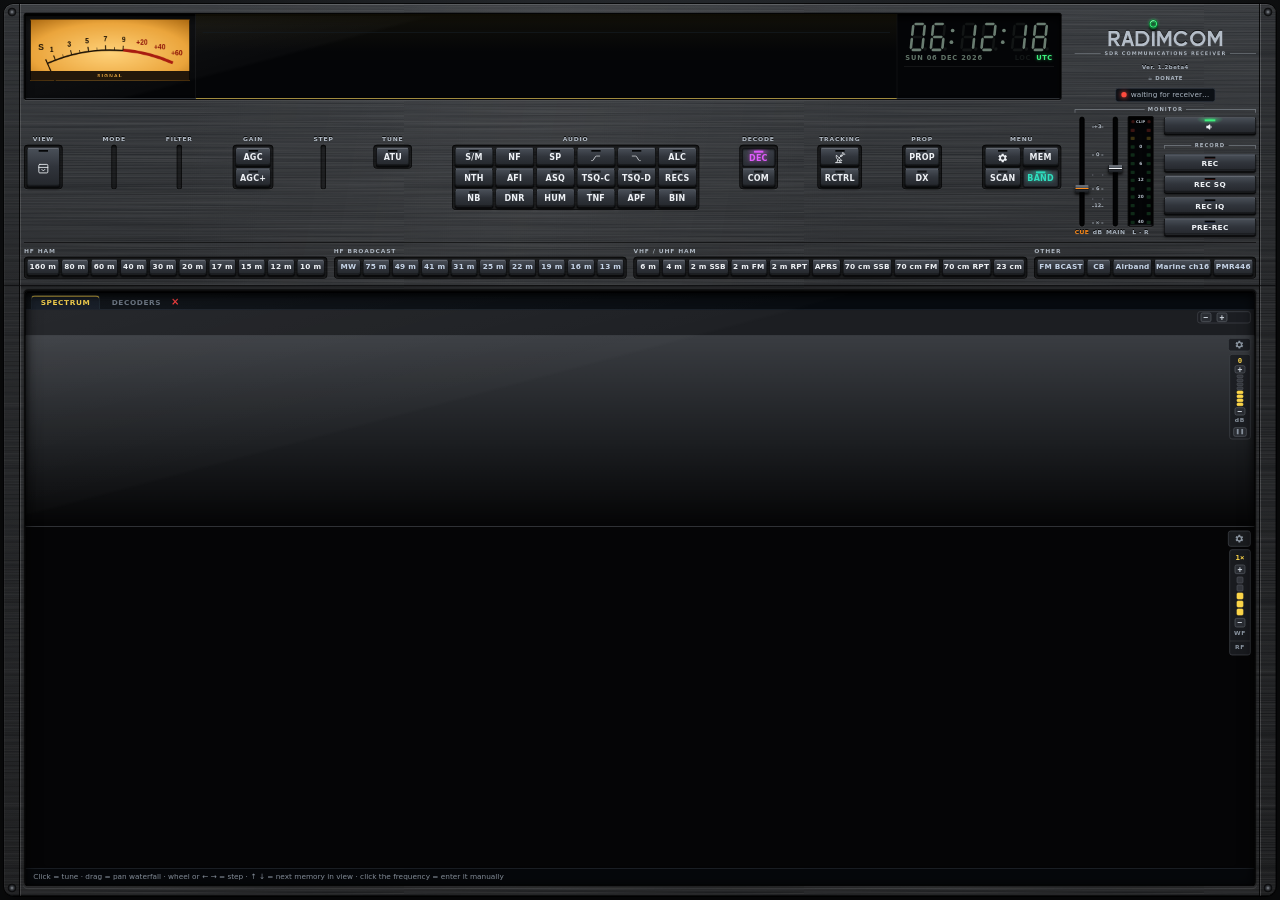
==== commit 6f6d5d9c: "1.2beta4: new test beta from 1.2beta3 (changelog sections, version, block diagram, branch in CLAUDE." ====
--- a/static/index.html
+++ b/static/index.html
@@ -179,7 +179,7 @@
         </a>
         <span class="r-tag">SDR COMMUNICATIONS RECEIVER</span>
         <!-- version under the logo (installer and update_check read it from .r-ver); a newer one blinks beside it, DONATE under it -->
-        <span class="r-vers"><span class="r-ver">Ver. 1.2beta3</span><a class="r-upd" id="updLink" href="https://github.com/om2amr/RADIMCOM/releases" target="_blank" rel="noopener noreferrer" hidden></a></span>
+        <span class="r-vers"><span class="r-ver">Ver. 1.2beta4</span><a class="r-upd" id="updLink" href="https://github.com/om2amr/RADIMCOM/releases" target="_blank" rel="noopener noreferrer" hidden></a></span>
         <button class="r-don" id="donBtn" type="button" title="Support RADIMCOM – buy us a coffee">☕ DONATE</button>
         </div>
         <!-- only in RADIMCOM.exe (app window): FULL SCREEN key in the POWER line, over the faders (amber LED while on) -->
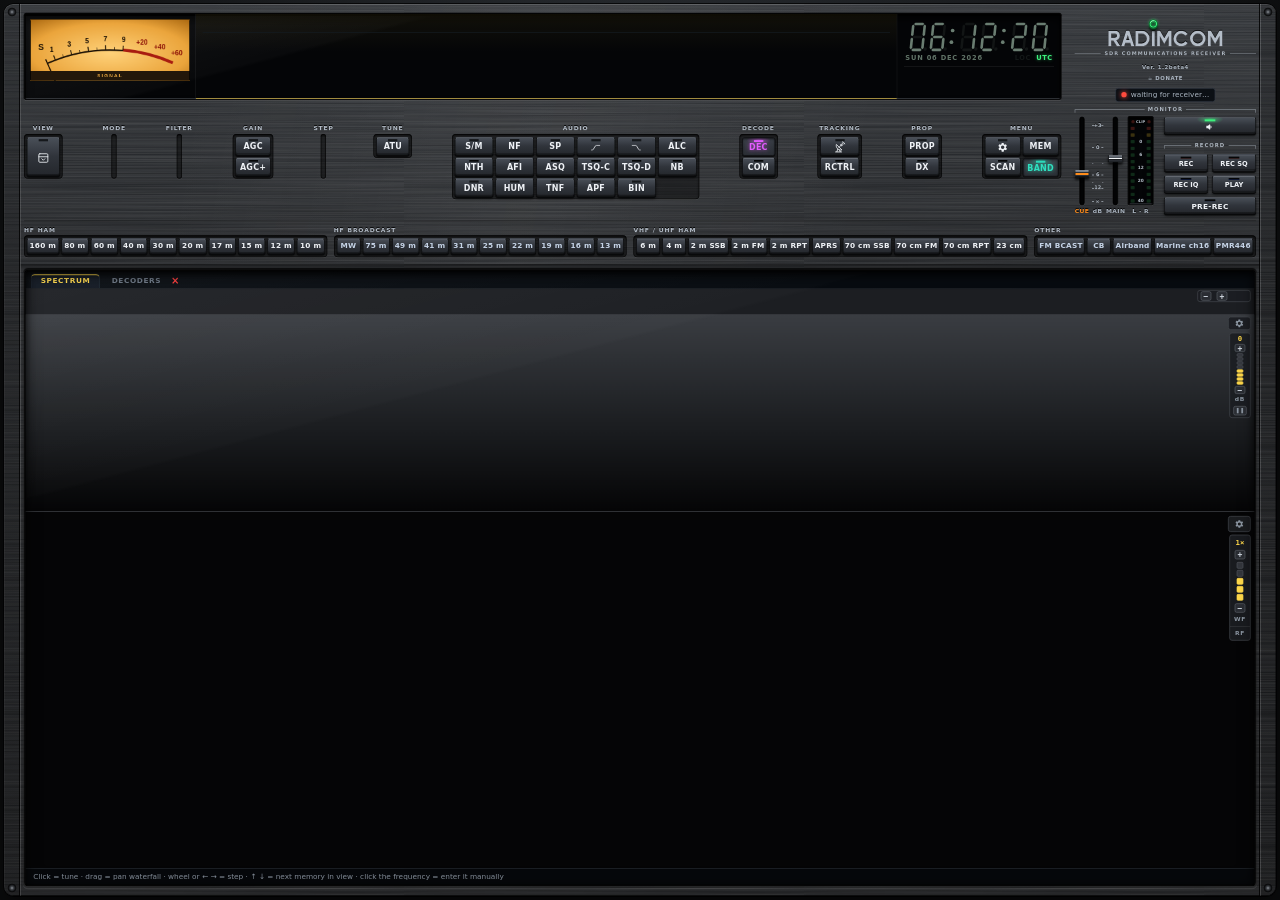
==== commit 01395ad3: "GRAVES: estimated size of the meteoroid in the echo detail (meteor_size.py: line density from the du" ====
--- a/static/index.html
+++ b/static/index.html
@@ -209,6 +209,8 @@
         <button id="recSqBtn" class="rec"><span class="rec-dot"></span><span id="recSqTime">REC SQ</span></button>
         <!-- the whole IQ of the dongle to WAV (SDR# style) in the iq subfolder of the day folder (YYYY/MM/DD) of the recordings; dark blue LED -->
         <button id="recIqBtn" class="rec iq"><span class="rec-dot"></span><span id="recIqTime">REC IQ</span></button>
+        <!-- PLAY: the RECORDINGS tab on / off (the RECS key of AUDIO before), IQ FILE… / ▶ at an IQ recording play it through the VFO (iqplay.py) -->
+        <button id="iqPlayBtn" class="rec iq" title="PLAY: the RECORDINGS tab on / off – all recordings (REC, REC SQ, SCAN, DAB, GRAVES, IQ) in the day folders YYYY/MM/DD: play them, ▶ at an IQ recording or IQ FILE… plays it through this VFO as a virtual dongle; the LED is lit while the tab is open">PLAY</button>
         <!-- PRE-REC: the last minute of IQ kept in RAM; Alt+click on the waterfall replays that moment (retro.py) -->
         <button id="retroBtn" class="rec iq retro"><span class="rec-dot"></span><span id="retroTime">PRE-REC</span></button>
       </div>
@@ -240,7 +242,6 @@
       <button id="asqKey" class="key" title="ASQ: auto squelch in AM/FM/WFM – the level follows the noise floor (margin in SETTINGS › VFO › AUDIO). Also on by itself with AGC+ and the squelch set">ASQ</button>
       <button id="tsqcKey" class="key" title="TSQ-C: CTCSS tone squelch (FM)">TSQ-C</button>
       <button id="tsqdKey" class="key" title="TSQ-D: DCS code squelch (FM)">TSQ-D</button>
-      <button id="recsKey" class="key" aria-controls="recsPane" title="RECS: the RECORDINGS tab – all recordings (REC, REC SQ, SCAN, DAB, IQ) in day folders YYYY/MM/DD of the recordings folder: browse, sort, delete, play a day as a playlist">RECS</button>
       <button id="nbKey" class="key" title="NB – Noise Blanker (all modes except WFM / DAB): pulses (ignition, electric fences, switching supplies, radar) blanked in the wideband samples before the channel filter, where they are still a few µs long. Level and width in SETTINGS › VFO › AUDIO">NB</button>
       <button id="dnrKey" class="key" title="DNR – Digital Noise Reduction in AM/LSB/USB/CW: takes the noise out all the time, also under speech. Click = on/off, mouse wheel = level 1–10; the algorithm in SETTINGS › VFO › AUDIO">DNR</button>
       <button id="humKey" class="key" title="HUM – mains hum filter in AM/LSB/USB: narrow notches at 50 Hz (or 60 Hz) and all its multiples, following the exact mains frequency of the transmitter. Base and width in SETTINGS › VFO › AUDIO">HUM</button>
@@ -1741,35 +1742,47 @@
       </div>
     </div>
 
-    <!-- RECORDINGS tab (RECS key): the folder tree YYYY/MM/DD[/iq] of all recordings (REC, REC SQ, SCAN, DAB, IQ):
-         browse, sort, tick and delete files and folders, play a folder as a playlist -->
+    <!-- RECORDINGS tab (PLAY key of RECORD): the folder tree YYYY/MM/DD[/iq] of all recordings (REC, REC SQ, SCAN, DAB,
+         GRAVES, IQ): browse, sort, tick and delete files and folders, play a folder as a playlist; blocks in the look of
+         STATION: FOLDER | PLAYER | SHOW, the list under them -->
 
     <div class="set-pane recs-pane" id="recsPane" hidden aria-label="Recordings">
-      <div class="amsat-head recs-head">
-        <button id="recsUp" class="key small" title="Up one folder">↑</button>
-        <div class="recs-path" id="recsPath" role="navigation" aria-label="Folder of the recordings"></div>
-        <button id="recsToday" class="key small" title="The folder of today (YYYY/MM/DD)">TODAY</button>
-        <div class="recs-player">
-          <button id="recsPlayKey" class="key accent" title="Play / pause; with nothing playing it plays the folder from the top of the list as shown (the playlist: sorted by Start = from the oldest)"><svg class="pp-ico" viewBox="0 0 10 10" aria-hidden="true"><path d="M2 .8L9.2 5 2 9.2z"/></svg>PLAY</button>
-          <audio id="recsAudio" controls preload="none"></audio>
-          <span class="recs-pos" id="recsPos" title="Place in the playlist (the recordings of the folder in the order shown when it started)"></span>
-          <span class="recs-now" id="recsNow" title="The recording being played"></span>
-        </div>
-        <label class="key small toggle" title="When a recording ends, the next one of the playlist (the next row as sorted) plays by itself"><input id="recsNext" type="checkbox">AUTO-NEXT</label>
-        <label class="key small toggle" title="Shows only the starred (★) recordings of this folder"><input id="recsStarOnly" type="checkbox">★ ONLY</label>
-        <input id="recsFilter" class="recs-filter" type="search" placeholder="filter: name, memory, kHz, mode, source…" title="Shows only the recordings of this folder whose name, memory, frequency, mode or source contain the text">
-        <button id="recsDel" class="key small recs-del" disabled title="Delete the ticked recordings and folders (a folder with all in it; files being written stay)">DELETE</button>
-        <button id="iqpOpenKey" class="key small" title="IQ PLAYER: open an IQ file of the disk (WAV of REC IQ, SDR#, SDR++; .cu8, .cs8, HackRF PortaPack .C16, .cf32, SigMF) and play it through this VFO">IQ FILE…</button>
-        <button id="recsReload" class="key small" title="Read the folder again (it is read by itself when the tab opens and every 10 s while a recording runs)">⟳</button>
-        <span class="amsat-info" id="recsInfo"></span>
-      </div>
+      <div class="sdg recs-blocks">
+        <div class="sdg-b lit k-iq recs-b-dir"><b>FOLDER</b><i class="sdg-ico"><svg viewBox="0 0 16 16"><path d="M1.8 4.2h4.4l1.4 1.6h6.6v7.4H1.8z"/></svg></i>
+          <!-- one row: the fixed keys first (they do not move when the path gets longer), then the path -->
+          <div class="chips recs-dirrow">
+            <button id="recsUp" class="key small" title="Up one folder">↑</button>
+            <button id="recsToday" class="key small" title="The folder of today (YYYY/MM/DD)">TODAY</button>
+            <button id="recsReload" class="key small" title="Read the folder again (it is read by itself when the tab opens and every 10 s while a recording runs)">⟳</button>
+            <div class="recs-path" id="recsPath" role="navigation" aria-label="Folder of the recordings"></div></div>
+          <small class="amsat-info" id="recsInfo"></small></div>
+        <div class="sdg-b lit k-iq recs-b-play"><b>PLAYER</b><i class="sdg-ico"><svg viewBox="0 0 16 16"><path d="M5 3.2l7.5 4.8L5 12.8z"/></svg></i>
+          <div class="recs-player">
+            <button id="recsPlayKey" class="key accent" title="Play / pause; with nothing playing it plays the folder from the top of the list as shown (the playlist: sorted by Start = from the oldest)"><svg class="pp-ico" viewBox="0 0 10 10" aria-hidden="true"><path d="M2 .8L9.2 5 2 9.2z"/></svg>PLAY</button>
+            <audio id="recsAudio" controls preload="none"></audio></div>
+          <div class="chips">
+            <label class="key small toggle" title="When a recording ends, the next one of the playlist (the next row as sorted) plays by itself"><input id="recsNext" type="checkbox">AUTO-NEXT</label>
+            <span class="recs-pos" id="recsPos" title="Place in the playlist (the recordings of the folder in the order shown when it started)"></span>
+            <span class="recs-now" id="recsNow" title="The recording being played"></span></div></div>
+        <div class="sdg-b lit k-iq recs-b-show"><b>SHOW</b><i class="sdg-ico"><svg viewBox="0 0 16 16"><path d="M2 3h12l-4.6 5.4V13l-2.8-1.4V8.4z"/></svg></i>
+          <div class="chips">
+            <input id="recsFilter" class="recs-filter" type="search" placeholder="filter: name, memory, kHz, mode, source…" title="Shows only the recordings of this folder whose name, memory, frequency, mode or source contain the text"></div>
+          <div class="chips">
+            <label class="key small toggle" title="Shows only the starred (★) recordings of this folder"><input id="recsStarOnly" type="checkbox">★ ONLY</label>
+            <button id="recsDel" class="key small recs-del" disabled title="Delete the ticked recordings and folders (a folder with all in it; files being written stay)">DELETE</button></div></div>
+        <div class="sdg-b lit k-iq recs-b-iq"><b>IQ PLAYER</b><i class="sdg-ico"><svg viewBox="0 0 16 16"><path d="M1.5 8c1.5-4 3-4 4.5 0s3 4 4.5 0 3-4 4 0"/></svg></i>
+          <div class="chips">
+            <button id="iqpOpenKey" class="key small" title="IQ PLAYER: open an IQ file of the disk (WAV of REC IQ, SDR#, SDR++; .cu8, .cs8, HackRF PortaPack .C16, .cf32, SigMF) and play it through this VFO">LOAD IQ FILE…</button></div>
+          <small>plays through this VFO as a virtual dongle; ▶ at an IQ recording in the list too</small></div>
+      </div>
+      <div class="sdg-b lit k-iq recs-b-list"><b>RECORDINGS</b><i class="sdg-ico"><svg viewBox="0 0 16 16"><path d="M2.5 3.5h11M2.5 6.5h11M2.5 9.5h11M2.5 12.5h7"/></svg></i>
       <div class="amsat-body recs-body">
         <table class="recs-table">
           <thead id="recsHead"><tr><th class="sel"><input id="recsAll" type="checkbox" title="Tick all shown (folders and recordings)"></th><th></th><th class="star" data-k="starred" title="Starred recordings first (a click on ☆ in a row stars it)">★</th><th data-k="start">Start</th><th data-k="src">Source</th><th data-k="memory">Memory</th><th data-k="hz">Frequency</th><th data-k="mode">Mode</th><th data-k="secs">Length</th><th data-k="size">Size</th><th data-k="name">File</th><th></th><th></th></tr></thead>
           <tbody id="recsRows"></tbody>
         </table>
         <p class="note" id="recsEmpty" hidden></p>
-      </div>
+      </div></div>
     </div>
     <!-- MEMORIES tab (MEM key): the memory editor (CHANNELS, where a double click also recalls a memory, GROUPS, IMPORT, EXPORT);
          memory editor by Brano (brjanicek) -->
--- a/static/style.css
+++ b/static/style.css
@@ -2780,6 +2780,11 @@
     radial-gradient(closest-side, color-mix(in srgb, var(--led) 70%, transparent), transparent) var(--led-glow),
     linear-gradient(180deg, #3a3f47, #2a2e34); }
 .rec.iq.on { animation: rec-iq-led-blink 2s steps(1) infinite; }
+/* IQ PLAY while RECS is open: only its LED lit (the blue of REC IQ), the key itself not pressed, no frame */
+.rec.iq.lit { --led: var(--rec-iq);
+  background: linear-gradient(var(--led), var(--led)) var(--led-at),
+    radial-gradient(closest-side, color-mix(in srgb, var(--led) 70%, transparent), transparent) var(--led-glow),
+    linear-gradient(180deg, #4a5059 0%, #30343b 50%, #24272c 100%); }
 @keyframes rec-iq-led-blink { 50% { --led: #142a70; } }
 
 /* =====================================================================================================
@@ -2901,16 +2906,20 @@
 .r-master .vol { align-self: stretch; display: grid; grid-template-columns: auto minmax(0, 1fr); align-items: start; gap: 6px 16px; }
 .vol > .r-gh:first-child { grid-column: 1 / -1; margin-bottom: 0; }
 /* faders, dB scale and meter as tall as the speaker + RECORD keys at the right (the rows come from the keys) */
-.vol > .vol-sliders { grid-column: 1; grid-row: 2 / span 6; align-self: stretch; }
+.vol > .vol-sliders { grid-column: 1; grid-row: 2 / span 5; align-self: stretch; }
 .r-master .vol-ch, .r-master .vol-scale, .r-master .vu { align-self: stretch; }
 .r-master .vol input[type=range], .r-master .vol-scale > div, .r-master .vu-cols { flex: 1 1 0; height: 0; min-height: 60px; }
 .r-master .vol-scale i { bottom: calc(6px + var(--f) * (100% - 12px)); }
 .vol > .spk { grid-column: 2; grid-row: 2; }
 .vol > .spk + .r-gh { grid-column: 2; grid-row: 3; margin-top: 8px; }
-.vol > #recBtn { grid-column: 2; grid-row: 4; }
-.vol > #recSqBtn { grid-column: 2; grid-row: 5; }
-.vol > #recIqBtn { grid-column: 2; grid-row: 6; }
-.vol > #retroBtn { grid-column: 2; grid-row: 7; }
+/* REC | REC SQ and REC IQ | IQ PLAY half wide side by side, PRE-REC the whole width under them */
+.vol > #recBtn, .vol > #recIqBtn { grid-column: 2; justify-self: start; }
+.vol > #recSqBtn, .vol > #iqPlayBtn { grid-column: 2; justify-self: end; }
+.vol > #recBtn, .vol > #recSqBtn { grid-row: 4; }
+.vol > #recIqBtn, .vol > #iqPlayBtn { grid-row: 5; }
+.vol > #recBtn, .vol > #recSqBtn, .vol > #recIqBtn, .vol > #iqPlayBtn { width: calc(50% - 3px); min-width: 0; padding: 4px 3px 0;
+  gap: 3px; font-size: 10px; letter-spacing: 0; white-space: nowrap; overflow: hidden; justify-content: center; }   /* the LED at the top as on the others */
+.vol > #retroBtn { grid-column: 2; grid-row: 6; }
 .spk, .rec { height: 26px; }
 
 /* the lower part is a display sunk deeper into the panel: a stepped milled edge (dark wall, bright lower lip)
@@ -2930,7 +2939,7 @@
 .body-tabs button[data-tab="dec"], .body-tabs button[data-tab="com"] { --tc: #e45cff; }
 .body-tabs button[data-tab="prop"] { --tc: #ffb84d; }
 .body-tabs button[data-tab="sat"], .body-tabs button[data-tab="rot"] { --tc: #6db3ff; }
-.body-tabs button[data-tab="recs"] { --tc: #b693ff; }
+.body-tabs button[data-tab="recs"] { --tc: var(--rec-iq); }   /* the blue of the LED of PLAY / REC IQ */
 .body-tabs button[data-tab="mem"], .body-tabs button[data-tab="scan"], .body-tabs button[data-tab="set"] { --tc: #2fe0c0; }
 .body-tabs button.on { background: #0f1620; color: var(--tc); border-color: #1d2733; box-shadow: inset 0 2px 0 var(--tc); }
 /* red × that closes a tab (and switches its key off) */
@@ -2942,7 +2951,7 @@
    SPECTRUM, DAB and DSD stay yellow. The LED line of a lit key follows it. */
 #decPane { --yellow: #e45cff; }
 #amsatPane, #rotPane { --yellow: #6db3ff; }
-#recsPane { --yellow: #b693ff; }
+#recsPane { --yellow: color-mix(in srgb, var(--rec-iq) 55%, #fff); }   /* the blue of the LED of PLAY, lighter for text */
 #memPane, #scanPane, #settingsCard { --yellow: #2fe0c0; }
 #decPane, #amsatPane, #rotPane, #recsPane, #memPane, #scanPane, #settingsCard { --accent: var(--yellow); }
 .radio-body .key, .radio-body .keys button, .radio-body .bands button { --led: var(--yellow); }
@@ -5181,3 +5190,34 @@
 
 /* GRAVES REC (static/meteor_rec.js): the REC key red while the echoes are recorded */
 .mt-reck.rec-on { color: var(--red); border-color: color-mix(in srgb, var(--red) 70%, transparent); }
+
+/* REC IQ recording: only its LED blinks (blue), the key itself not pressed, no frame or glow (as PLAY) */
+#recIqBtn.on, #recIqBtn.armed { color: #eef1f5; border-color: var(--line2); box-shadow: var(--key-raised); transform: none;
+  background: linear-gradient(var(--led), var(--led)) var(--led-at),
+    radial-gradient(closest-side, color-mix(in srgb, var(--led) 70%, transparent), transparent) var(--led-glow),
+    linear-gradient(180deg, #4a5059 0%, #30343b 50%, #24272c 100%); }
+
+/* RECORDINGS tab (PLAY key) in the look of STATION: FOLDER | PLAYER | SHOW, the list of recordings under them, all in
+   the blue of the LED of PLAY / REC IQ */
+#recsPane .sdg-b { --bc: color-mix(in srgb, var(--rec-iq) 70%, #fff); }
+#recsPane .recs-blocks { flex: none; display: grid; gap: 8px; grid-template-columns: 560px minmax(300px, 1fr) minmax(220px, .8fr) minmax(170px, auto);
+  align-items: stretch; }
+#recsPane .recs-blocks > .sdg-b { min-width: 0; padding: 5px 30px 6px 8px; }
+#recsPane .sdg-b .chips { align-items: center; }
+/* FOLDER: ↑ TODAY ⟳ and the path in one row; the column is as wide as the longest path
+   (RECORDINGS › 2026 › September › 25 · Wed › iq), so nothing wraps or moves */
+#recsPane .recs-dirrow { flex-wrap: nowrap; }
+#recsPane .recs-dirrow .recs-path { flex: 1 1 auto; flex-wrap: nowrap; min-width: 0; overflow: hidden; }
+#recsPane .recs-path .key { flex: none; }
+#recsPane .sdg-b .chips > .key { flex: none; width: auto; height: auto; min-height: 22px; white-space: nowrap; overflow: visible; }   /* the text stays inside the key */
+#recsPane .sdg-b > small { color: var(--dim); font-size: 10.5px; white-space: normal; }
+#recsPane .recs-player { flex: none; display: flex; align-items: center; gap: 8px; min-width: 0; }
+#recsPane .recs-player audio { flex: 1 1 0; min-width: 160px; height: 30px; }
+#recsPane .recs-now { flex: 1 1 0; max-width: none; min-width: 0; }
+#recsPane .recs-b-show .recs-filter { flex: 1 1 auto; width: auto; min-width: 0; }
+#recsPane .recs-b-list { flex: 1 1 0; min-height: 0; min-width: 0; padding: 5px 8px 6px; }
+#recsPane .recs-b-list > .recs-body { flex: 1 1 0; min-height: 0; overflow: auto; padding: 0; border: 0; background: transparent; }
+#recsPane .recs-table th { background: #0b1018; }
+#recsPane .recs-table .sel input { accent-color: var(--rec-iq); }
+#recsPane .recs-table tbody tr.dir .recs-dir-ico { fill: var(--yellow); }
+@media (max-width: 1200px) { #recsPane .recs-blocks { grid-template-columns: 560px 1fr; } #recsPane .recs-b-play { grid-column: 1 / -1; } }
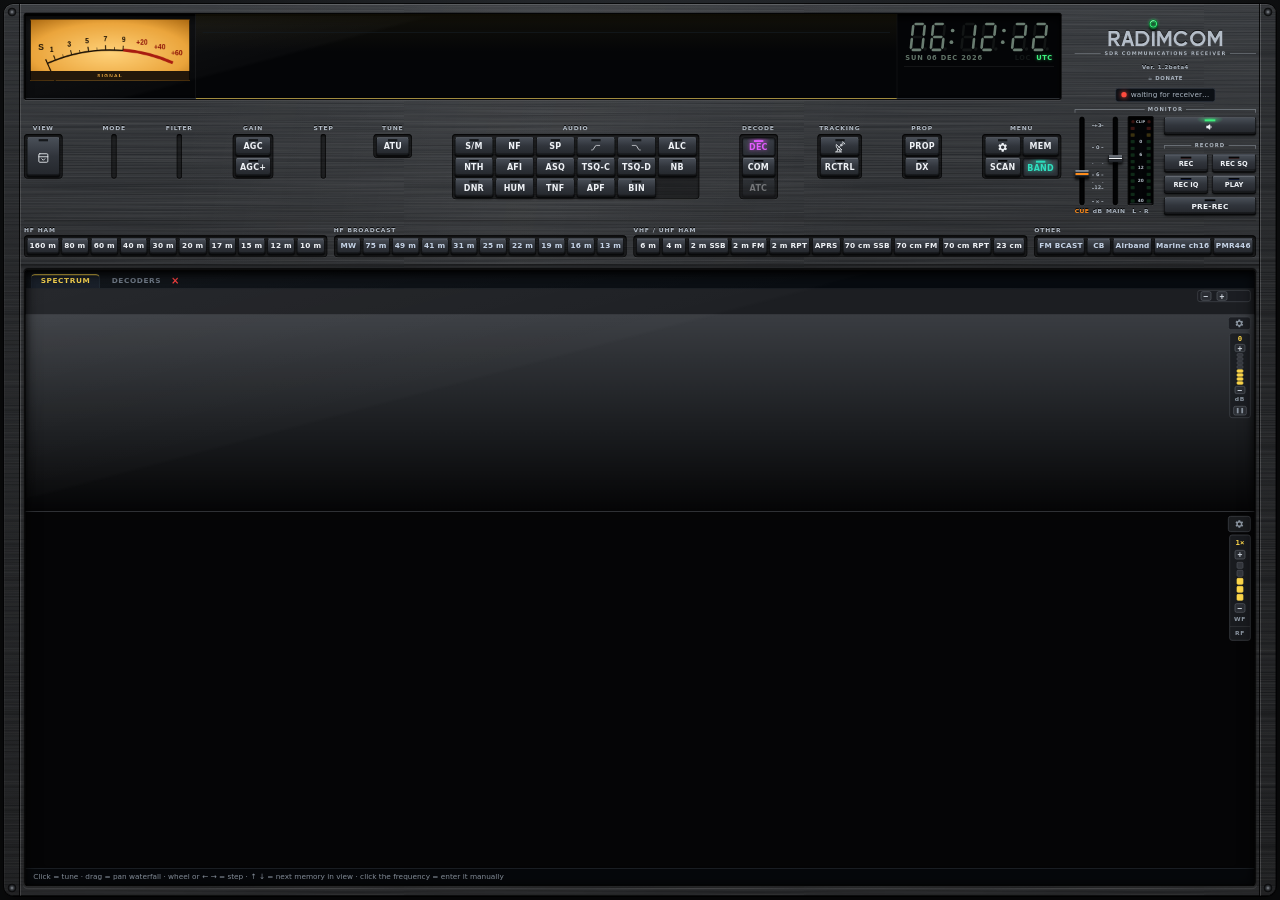
==== commit a73105bb: "ATC speech to text, local FR24 receiver, COMPOSITE STCA + multiselect + ATC radar design, DAB song s" ====
--- a/static/index.html
+++ b/static/index.html
@@ -73,6 +73,7 @@
         <div class="ad-dab-dls" id="adDabDls"><span id="adDabDlsText"></span></div>
       </div>
       <div class="ad-dsd" id="adDsd" hidden title="DSD: the calls on air now, one line per time slot"></div>
+      <div class="ad-atc" id="adAtc" hidden title="ATC: the last transmission as text (local speech to text), callsigns coloured"></div>
       <div class="rds off" id="rds">
       <!-- simplified RDS logo (two interlaced rings and R·D·S); shown only while the station sends RDS -->
       <svg class="rds-logo" viewBox="0 0 100 100" aria-hidden="true">
@@ -252,6 +253,11 @@
     <div class="kgroup" data-g="DECODE"><span class="klabel">DECODE</span><div class="keys">
       <button id="decKey" class="key" aria-controls="decPane" title="DEC: decoders on/off – shows or hides the DECODERS tab, one page for each decoder (CW, FT8, PACKET, POCSAG, RTTY, SSTV, WEFAX | ACARS, ADS-B, HFDL, VDL2 | AIS | SONDE | ISM); DAB and DSD are modes with their own tabs">DEC</button>
       <button id="comKey" class="key" aria-controls="comPane" title="COM: the COMPOSITE tab – one map with everything that has a position from the decoders running on all VFOs (ADS-B, ACARS / VDL2, HFDL, AIS, SONDE); pick the sources to show. The same aircraft heard by more VFOs or decoders is joined into one">COM</button>
+      <button id="atcKey" class="key atc-off" aria-disabled="true" title="ATC – an AI tool for the airband voice: speech recognition (a local Whisper model fine-tuned on ATC radio, it runs on this computer, nothing goes to the internet) turns each transmission into text, finds the callsign in it (ryanair nine zulu zulu → RYR9ZZ) and selects that aircraft on the COMPOSITE map, also when only a part of the callsign was understood.
+
+Works only in AM on the airband (118–137 MHz); elsewhere the key is grey and does nothing. Set the squelch: one transmission = from the squelch opening to its closing.
+
+Key lit = on · fast blinking = a transmission is being transcribed · slow blinking = the model is loading (the first start after a while) · red = error (the text here)">ATC</button>
     </div></div>
     <div class="kgroup" data-g="TRACKING"><span class="klabel">TRACKING</span><div class="keys">
       <button id="satKey" class="key sat-key" aria-label="Satellite tracking" aria-controls="amsatPane" title="Satellite tracking: the SATELLITES tab (passes, map, Doppler, rotor)"><svg class="sat-icon" viewBox="0 0 24 24" aria-hidden="true"><path d="M4.6 7C3.2 12.6 8.4 18.8 15 17.4Z"/><path d="M9.8 12.2L13.4 8.6"/><circle cx="14.6" cy="7.4" r="1.6"/><path d="M16.6 3.1A5 5 0 0 1 19 5.5"/><path d="M17.2.6A8 8 0 0 1 21.5 4.9"/><path d="M7.6 15.4L5.8 20.6M11 17.2L12.4 20.6M3.2 21.2H15"/></svg></button>
@@ -383,7 +389,16 @@
               <div class="dab-meta" id="dabNowMeta"></div>
               <div class="dab-dls-box" id="dabDlsBox" hidden>
                 <span class="dab-cap">NOW ON AIR</span>
-                <div class="dab-dls" id="dabDls"></div>
+                <div class="dab-dls-row">
+                  <div class="dab-dls" id="dabDls"></div>
+                  <button class="dab-find" id="dabFind" title="Search the song on Spotify / Apple Music">
+                    <svg viewBox="0 0 24 24" width="18" height="18" fill="none" stroke="currentColor" stroke-width="2.4" stroke-linecap="round"><circle cx="10.5" cy="10.5" r="6.5"/><path d="M15.5 15.5 21 21"/></svg>
+                  </button>
+                </div>
+                <div class="dab-find-menu" id="dabFindMenu" hidden>
+                  <a id="dabFindSpotify" target="_blank" rel="noopener">Spotify</a>
+                  <a id="dabFindApple" target="_blank" rel="noopener">Apple Music</a>
+                </div>
               </div>
             </div>
           </div>
@@ -961,8 +976,8 @@
             <!-- the detail of one echo (meteor.py _cut): full resolution ±500 Hz, with HEAD ECHO also ±5 kHz before it -->
             <div class="mt-det" id="mtDet" hidden>
               <div class="mt-dethead">
-                <button type="button" class="key small" id="mtDetPrev" title="The echo before this one (of those the table shows: its source, kinds and min SNR)">◀ PREV</button>
-                <button type="button" class="key small" id="mtDetNext" title="The echo after this one (of those the table shows: its source, kinds and min SNR)">NEXT ▶</button><span id="mtDetT"></span>
+                <button type="button" class="key small" id="mtDetPrev" title="The echo before this one (of those the table shows: its source, kinds and min SNR; only those whose detail is still kept)">◀ PREV</button>
+                <button type="button" class="key small" id="mtDetNext" title="The echo after this one (of those the table shows: its source, kinds and min SNR; only those whose detail is still kept)">NEXT ▶</button><span id="mtDetT"></span>
                 <button type="button" class="key small" id="mtDetPlay" hidden title="Play the echo as on 143.049 MHz USB (the carrier = a 1 kHz tone). A satellite: its signal followed along its track (±60 Hz kept, a weak one is heard too) as a tone that follows its Doppler, a sweep over 2 kHz squeezed into the audio band">▶ PLAY</button>
                 <a class="key small" id="mtDetWav" hidden download title="Save the sound of this echo (WAV)">WAV</a>
                 <button type="button" class="key small" id="mtDetSave" title="SAVE: this echo into the recordings folder (RECORDINGS tab, source GRAVES): its sound as MP3, its IQ around the carrier and, with PRE-REC on, the IQ of the whole band – whatever is still kept of it">SAVE</button>
@@ -1286,7 +1301,9 @@
           <button class="key small" data-view="msgs" title="The newest decoded Mode S / ADS-B messages">MESSAGES</button>
         </div>
         <label class="wf-opt" id="adsbRangeOpt" title="Range map: the farthest position decoded in each 2° sector, for aircraft up to 10000, 20000, 30000 ft and at any altitude. Collected all the time ADS-B runs and kept in data\adsb_range.json (also after a restart)"><input type="checkbox" id="adsbRange">RANGE</label>
+        <label class="wf-opt" id="adsbFr24MapOpt" title="Map: the aircraft of the local FR24 receiver (SETTINGS › FR24 RECEIVER) as a cyan layer with their trails, those the decoder does not show. Only drawn: the list, range and log stay of the decoder (FR24 beside the filter joins them into the list too)"><input type="checkbox" id="adsbFr24Map">FR24 RECEIVER</label>
         <button id="adsbRangeClr" class="key small" title="Start the range map again (click twice: the collected range is deleted)">CLR RANGE</button>
+        <label class="wf-opt" id="adsbFr24Opt" title="Local FR24 receiver (SETTINGS › FR24 RECEIVER): its aircraft join those decoded here, marked F; those only it hears are drawn cyan on the MAP. Not counted in the messages, the range or the log"><input type="checkbox" id="adsbFr24">FR24</label>
         <input id="adsbFilter" class="pkt-filter" type="search" placeholder="filter" title="Show only aircraft / messages containing this text (ICAO address, flight, squawk, country, category)">
         <label class="wf-opt log-opt" title="Write to the daily log data\logs\adsb\YYYY\MM\DD\adsb_YYYY-MM-DD.txt (UTC, shared by all VFOs; one line per aircraft at most once a minute)"><input type="checkbox" data-log="adsb">LOG</label>
         <button id="adsbClear" class="key small" title="Clear the aircraft, the messages and the counters">CLR</button>
@@ -1959,6 +1976,7 @@
           <button class="key small" data-set-tab="src" role="tab" aria-selected="false" title="Which source each VFO receives from: a local dongle, an rtl_tcp server, a SpyServer or the dongle of another VFO (the former SDR setup)">SDR SOURCES</button>
           <button class="key small" data-set-tab="vfo" role="tab" aria-selected="false">VFO</button>
           <button class="key small" data-set-tab="rtl" role="tab" aria-selected="false">RTL_TCP SERVER</button>
+          <button class="key small" data-set-tab="fr24" role="tab" aria-selected="false" title="The local Flightradar24 receiver of the station: its aircraft on the COMPOSITE map and in the ADS-B decoder (FR24)">FR24 RECEIVER</button>
           <button class="key small" data-set-tab="logs" role="tab" aria-selected="false" title="Logs and data files: browse, read, delete, export, import; which logs run; the histories of the maps">DATA/LOG</button>
           <button class="key small" data-set-tab="dbg" role="tab" aria-selected="false" title="Where RADIMCOM spends its time (the page and the servers), to find the slow places">DEBUG</button>
         </div>
@@ -2725,6 +2743,25 @@
               Servers are installed with rpi/install_rtltcp.sh.</p>
           </div>
         </div>
+        <!-- ===== FR24 RECEIVER: the local Flightradar24 receiver, its BaseStation stream (fr24.py, static/fr24.js) ===== -->
+        <div class="set-panel fr24-panel" data-set-panel="fr24" role="tabpanel" hidden>
+          <div class="setting">
+            <div class="row"><span>Local FR24 receiver</span><span class="muted" id="fr24Info"></span></div>
+            <div class="sats-row">
+              <label>IP address <input id="fr24Host" size="18" spellcheck="false" placeholder="192.168.1.10"></label>
+              <label>Port <input id="fr24Port" type="number" min="1" max="65535" step="1" value="30003" style="width: 6em"></label>
+              <label class="switch"><input id="fr24On" type="checkbox" checked><span></span> Use it</label>
+              <button class="key small accent" id="fr24Save">SAVE</button>
+              <a id="fr24Web" class="muted" href="#" target="_blank" rel="noopener" hidden>web page of the receiver</a>
+              <span class="note" id="fr24Msg"></span></div>
+            <table class="fr24-stat" id="fr24Stat"></table>
+            <p class="note">The Flightradar24 receiver of the station (or any dump1090 box) decodes ADS-B on its own antenna and
+              sends every message as a line of the BaseStation (SBS-1) format on TCP port 30003. RADIMCOM reads it here:
+              its aircraft are a source of the COMPOSITE map (FR24) and, with FR24 ticked in DECODERS › ADS-B, they join the
+              aircraft decoded by the VFO. One setting for the whole station (<code>data\fr24.json</code>); the connection
+              is held only while the map, the ADS-B decoder or this page wants the data.</p>
+          </div>
+        </div>
         <!-- ===== DEBUG: where RADIMCOM spends its time (static/debug.js, dbgstats.py) ===== -->
         <div class="set-panel dbg-panel" data-set-panel="dbg" role="tabpanel" hidden>
           <div class="setting">
@@ -2862,11 +2899,14 @@
 <script src="/static/com_defaults.js?v=20261120-1814"></script><!-- COMPOSITE map: default settings (first open, Restore default) -->
 <script src="/static/vectormaps.js"></script><!-- vector maps of the decoder maps (before app.js) -->
 <script src="/static/mapmemo.js"></script><!-- COMPOSITE map: Map memory, the Maps bar (before app.js) -->
+<script src="/static/stca.js"></script><!-- COMPOSITE map: multiselect (Alt / Ctrl + click), STCA, the STCA bar (before app.js) -->
 <script src="/static/app.js"></script>
 <script src="/static/q65.js"></script><!-- DECODERS › Q65 / JT65 (q65.py) -->
 <script src="/static/bpsk.js"></script><!-- DECODERS › BPSK (bpsk.py, funcube.py) -->
 <script src="/static/navtex.js"></script><!-- DECODERS › NAVTEX (navtex.py) -->
 <script src="/static/iqplay.js"></script><!-- IQ PLAYER (iqplay.py) -->
+<script src="/static/atc.js"></script><!-- AUDIO › ATC: airband speech to text, subtitle in the AD (atc.py) -->
+<script src="/static/fr24.js"></script><!-- SETTINGS › FR24 RECEIVER, COMPOSITE source FR24, ADS-B FR24 (fr24.py) -->
 <script src="/static/meteor_rec.js"></script><!-- DECODERS › GRAVES › REC (meteor_rec.py) -->
 <script src="/static/tooltip.js"></script><!-- the dark tooltip of every title="" -->
 <script src="/static/satad.js"></script><!-- AD: satellite tracking of the VFO (polar plot, name, frequency) -->
--- a/static/style.css
+++ b/static/style.css
@@ -1823,6 +1823,20 @@
 .dab-meta { color: #b9c3cf; font-size: 12px; font-variant-numeric: tabular-nums; }
 .dab-dls-box { padding: 7px 10px; border-radius: 6px; background: rgba(0, 0, 0, .4); }
 .dab-dls { font: 600 18px/1.3 system-ui, sans-serif; color: var(--text); overflow-wrap: anywhere; }
+/* magnifier next to the song: search it on Spotify / Apple Music (the menu sits inside the box, the hero clips overflow) */
+.dab-dls-box { position: relative; }
+.dab-dls-row { display: flex; align-items: flex-start; gap: 8px; }
+.dab-dls-row .dab-dls { flex: 1 1 auto; min-width: 0; }
+.dab-find { flex: none; display: grid; place-items: center; width: 28px; height: 28px; padding: 0; border: 1px solid var(--line); border-radius: 6px;
+  background: rgba(255, 255, 255, .06); color: var(--text); cursor: pointer; }
+.dab-find:hover, .dab-find.on { background: rgba(255, 255, 255, .16); color: var(--yellow); }
+.dab-find-menu { position: absolute; top: 6px; right: 46px; display: flex; gap: 4px; padding: 3px; border: 1px solid var(--line); border-radius: 6px;
+  background: #0a0e13; box-shadow: 0 4px 14px rgba(0, 0, 0, .7); }
+.dab-find-menu[hidden] { display: none; }
+.dab-find-menu a { padding: 4px 10px; border-radius: 4px; color: var(--text); font: 600 12px system-ui, sans-serif; text-decoration: none; white-space: nowrap; }
+.dab-find-menu a:hover { background: rgba(255, 255, 255, .14); }
+#dabFindSpotify { color: #1ed760; }
+#dabFindApple { color: #fc5c7d; }
 .dab-health { flex: none; font-size: 11px; color: var(--muted); font-variant-numeric: tabular-nums; }
 .dab-health .ok { color: #3cf07c; }
 .dab-health .bad { color: #ffb347; }
@@ -2873,6 +2887,10 @@
 /* their bed only as high as the one key, the group at the top of the row (legend in line with the others) */
 .r-keys .keys:has(> #atuKey), .r-keys .keys:has(> #decKey), .r-keys .keys:has(> #propKey) { grid-template-rows: 28px; }
 .r-keys .kgroup:has(#atuKey), .r-keys .kgroup:has(#decKey), .r-keys .kgroup:has(#propKey) { align-self: flex-start; }
+#comNote:empty { display: none; }   /* COMPOSITE: no empty line under the map */
+/* DECODE: DEC, COM, ATC in one column, one under the other (ATC inactive outside AM on the airband) */
+.r-keys .kgroup[data-g="DECODE"] .keys:has(> #decKey) { --cols: 1; grid-template-rows: none; grid-auto-rows: 28px; }
+.r-keys .kgroup[data-g="DECODE"] #decKey { grid-row: auto; }
 /* HPF / LPF: the curve and the cutoff under the LED window, not into it */
 .r-keys .keys button.pass-key, html.compact .r-keys .keys button.pass-key { gap: 0; padding-top: 7px; padding-bottom: 1px; }
 .r-keys .pass-icon { height: 9px; }
@@ -3924,6 +3942,19 @@
 .sdg-wfl[hidden] { display: none; }
 .sdg-wfl::after { content: ""; position: absolute; left: -6px; bottom: -1px; border: 5px solid transparent; border-top: 6px solid #5ee0d0; border-bottom: 0; }
 
+/* STATION: RECORDER (REC / REC SQ) under AUDIO in row 2, fed from it (with DAB from the DAB audio line); REC IQ and
+   PRE-REC as chips of the raw-IQ branch (IQ RECORDER when no IQ decoder runs) */
+.sdg-b.k-rec { --bc: #ff6b6b; }
+.sdg-b.k-reciq { --bc: #7f9cff; }
+.sdg-b.sdg-rec { grid-row: 2; grid-column: 9; justify-self: end; width: max-content; min-width: 104px; max-width: 58%; }
+.sdg-b.sdg-rec::before, .sdg-b.sdg-rec::after { display: none; }
+.sdg-c.rec { border-color: var(--rec-red); background: rgba(255, 26, 26, .18); color: #ff8a80; }
+.sdg-recl { position: absolute; width: 0; border-left: 2px solid #ff6b6b; pointer-events: auto; }
+.sdg-recl[hidden] { display: none; }
+.sdg-recl::after { content: ""; position: absolute; left: -6px; bottom: -1px; border: 5px solid transparent; border-top: 6px solid #ff6b6b; border-bottom: 0; }
+.sdg-recl.dab { height: 0; border-left: 0; border-top: 2px solid var(--muted); }
+.sdg-recl.dab::after { left: -1px; top: -6px; bottom: auto; border: 5px solid transparent; border-right: 6px solid var(--muted); border-left: 0; }
+
 /* AGC+ meter strip (after OnAir): A/D level bar with the headroom target tick, clip lamp, numbers, warning, why */
 .agc-meter { display: flex; align-items: center; gap: 8px; margin: 4px 0 2px; }
 .agc-bar { position: relative; flex: 1; height: 10px; border-radius: 3px; background: var(--panel2, rgba(255,255,255,.06));
@@ -5002,7 +5033,7 @@
 .vm-tip .muted { color: #8fa3bd; }
 .vm-lbl { background: none; border: none; }
 .vm-lbl span { display: block; transform: translate(-50%, -50%); white-space: nowrap; text-align: center; font: 600 10px/1.15 system-ui, sans-serif; color: var(--c); text-shadow: 0 0 2px #000, 0 0 2px #000, 0 0 3px #000; }
-.vm-lbl.pt span { transform: translate(-50%, 10px); }
+.vm-lbl.pt span { transform: translate(-50%, var(--dy, 10px)); }
 .vm-lbl small { display: block; font-weight: 400; font-size: 9px; color: #cfd6df; }
 .vm-pop .leaflet-popup-content-wrapper, .vm-pop .leaflet-popup-tip { background: rgba(20, 24, 30, .92); color: #fff; }
 .vm-pop .leaflet-popup-content { margin: 8px 10px; font: 12px/1.4 system-ui, sans-serif; }
@@ -5221,3 +5252,138 @@
 #recsPane .recs-table .sel input { accent-color: var(--rec-iq); }
 #recsPane .recs-table tbody tr.dir .recs-dir-ico { fill: var(--yellow); }
 @media (max-width: 1200px) { #recsPane .recs-blocks { grid-template-columns: 560px 1fr; } #recsPane .recs-b-play { grid-column: 1 / -1; } }
+
+/* ===== FR24 RECEIVER (static/fr24.js, fr24.py): SETTINGS page, the F tag and the cyan aircraft of DECODERS › ADS-B ===== */
+.set-panel.fr24-panel { display: block; }
+.fr24-panel .sats-row { flex-wrap: wrap; align-items: center; }
+.fr24-panel #fr24Info.err, .fr24-stat .err { color: #ff6b5e; }
+.fr24-stat { margin: 8px 0 4px; border-collapse: collapse; font-size: 12px; }
+.fr24-stat th { text-align: left; font-weight: 600; color: var(--muted, #8a929c); padding: 2px 14px 2px 0; white-space: nowrap; }
+.fr24-stat td { padding: 2px 0; }
+.fr24-tag { margin-left: 4px; padding: 0 3px; border: 1px solid #8a929c; border-radius: 3px; font-size: 10px; color: #c8d0d8; }
+.fr24-tag.only { border-color: #5ee6e6; color: #5ee6e6; }
+.fr24-c { color: #5ee6e6; }
+.adsb-plane.fr24:not(.sel):not(.old):not(.emerg) svg { fill: #5ee6e6; }
+.fr24-ml b { color: #5ee6e6; }
+.ais-ml-head.fr24-c { margin-top: 6px; }
+
+/* ===== AUDIO › ATC (static/atc.js, atc.py): the key and the subtitle in the AD under the clock ===== */
+#atcKey.atc-load { animation: atc-blink 1s steps(1, end) infinite; }
+#atcKey.atc-busy { animation: atc-blink .4s steps(1, end) infinite; }   /* transcribing a transmission */
+#atcKey.atc-off { opacity: .4; cursor: default; }   /* not in AM on the airband: as :disabled, but its tooltip shows */
+#atcKey.atc-err { color: #ff5a4f; }
+@keyframes atc-blink { 50% { opacity: .45; } }
+.ad-atc[hidden] { display: none !important; }
+.ad-atc { display: flex; flex-direction: column; height: 100%; padding: 0 6px; overflow: hidden; text-align: left; }
+.ad-atc-head { display: flex; align-items: center; gap: 6px; min-width: 0; white-space: nowrap; font: 10px/13px ui-monospace, Consolas, monospace; }
+.ad-atc-tag { padding: 0 4px; border: 1px solid currentColor; border-radius: 3px; color: var(--amber); font: 800 9px/11px system-ui, sans-serif; }
+.ad-atc-call { color: #5ee6e6; font-weight: 700; }
+.ad-atc-st { margin-left: auto; color: var(--muted); overflow: hidden; text-overflow: ellipsis; }
+.ad-atc-st.err { color: #ff5a4f; }
+.ad-atc-text { color: var(--text); font: 11px/12px system-ui, sans-serif; overflow: hidden; display: -webkit-box; -webkit-line-clamp: 2; -webkit-box-orient: vertical; }
+.atc-cs { color: #5ee6e6; font-weight: 700; }
+.atc-cs.fuzzy { color: #9fd8d8; font-weight: 600; text-decoration: underline dotted; }
+.ad-atc-call:not(.map) { opacity: .6; }
+.ad-atc-call.map { cursor: pointer; text-decoration: underline; }
+/* ATC: the AD shows only the state; the transmission (big callsign, whole text, map match) is a box at the bottom right
+   of the COMPOSITE map */
+.ad-atc { justify-content: center; }
+.ad-atc-head { line-height: 18px; }
+.ad-atc-st.big { margin-left: 0; font: 600 12px/18px system-ui, sans-serif; color: var(--text); }
+.ad-atc-call { font: 800 15px/18px ui-monospace, Consolas, monospace; letter-spacing: .02em; }
+.atc-map-box { display: flex; flex-direction: column; gap: 3px; width: 420px; max-width: calc(100vw - 40px); padding: 4px 9px 6px;
+  background: rgba(8, 12, 16, .92); color: var(--text); border: 1px solid var(--line); border-radius: 6px;
+  box-shadow: 0 4px 14px rgba(0, 0, 0, .55); text-align: left; }
+.atc-map-box[hidden] { display: none !important; }
+.atc-map-box .ad-atc-head .ad-atc-st { margin-left: auto; }
+.atc-map-box .ad-atc-text { display: block; -webkit-line-clamp: unset; font: 13px/17px system-ui, sans-serif; }
+.ad-atc-match { font: 11px/15px system-ui, sans-serif; border-top: 1px solid var(--line); padding-top: 3px; }
+.ad-atc-ok { color: #6cff9c; font-weight: 700; }
+.ad-atc-no { color: #ffb347; font-weight: 600; }
+.ad-atc-bynum { color: #ffd84a; }
+
+/* ===== COMPOSITE: multiselect and STCA (stca.js) ===== */
+.stca-lbl { pointer-events: none; }
+.stca-lbl span { position: absolute; transform: translate(-50%, -50%); white-space: nowrap; padding: 0 5px; border-radius: 3px; font: 600 11px/16px system-ui, sans-serif; color: #fff; background: color-mix(in srgb, var(--stc, #ff2a2a) 60%, #000 40%); border: 1px solid var(--stc, #ff2a2a); }
+.stca-lbl.now span { animation: stca-blink 1s steps(2, start) infinite; }
+.stca-lbl.sel span { font-weight: 500; color: var(--stc, #ff8c1a); background: rgba(10, 13, 18, .8); }
+.stca-ring.blink { animation: stca-blink 1s steps(2, start) infinite; }
+@keyframes stca-blink { 50% { opacity: .25; } }
+.com-side .stca-head { display: flex; align-items: center; gap: 8px; color: var(--stc, #ff5a5a); }
+.com-side .stca-head.sel { margin-top: 6px; }
+.com-side .stca-head .key { margin-left: auto; }
+.com-side .stca-t { width: 100%; border-collapse: collapse; margin: 2px 0; }
+.com-side .stca-t th { text-align: left; font-weight: 500; color: var(--muted, #8fa3bd); padding: 1px 6px 1px 0; }
+.com-side .stca-t td { padding: 1px 6px 1px 0; white-space: nowrap; }
+.com-side .stca-t tr.sel td { color: var(--stc, #ff8c1a); }
+.com-side .stca-t tr.stca-row td { color: var(--stc, #ff6a6a); }
+.com-side .stca-t tr.stca-row[data-stca] { cursor: pointer; }
+.com-side .stca-t tr.stca-row.now td { font-weight: 700; }
+.com-side .stca-x { padding: 0 4px; border: 0; background: none; color: #8fa3bd; cursor: pointer; }
+.com-bar button.stca-on { color: #0b0f14; background: #6cb8ff; border-color: #6cb8ff; }
+.com-bar .stca-n { margin-left: auto; color: #8fa3bd; }
+.com-bar .stca-n.on { color: #ff5a5a; font-weight: 700; }
+
+/* aircraft label: climbing / descending arrow right after the level (COMPOSITE) */
+.map-vs { margin-left: 1px; font-weight: 700; }
+.map-vs.up { color: #7dff9a; }
+.map-vs.dn { color: #ffb35a; }
+
+/* ===== COMPOSITE: the panel right of the map in the STATION look (blocks as .sdg-b), nothing wider than the panel ===== */
+.cs-blk { display: flex; flex-direction: column; gap: 3px; min-width: 0; margin-bottom: 6px; padding: 6px 8px; border-radius: 6px;
+  border: 1.5px solid var(--line); background: rgba(255, 255, 255, .02); font-size: 11px; color: var(--muted); }
+.cs-blk.bad { border-color: var(--red); background: color-mix(in srgb, var(--red) 10%, transparent); }
+.cs-blk.stca-blk { border-color: color-mix(in srgb, var(--stc) 60%, transparent); }
+.com-side .cs-blk .com-kind { margin: 0; font: 700 10px system-ui, sans-serif; letter-spacing: .08em; color: var(--muted); }
+.com-side .cs-blk .stca-head { color: var(--stc); }
+.cs-head { display: flex; align-items: baseline; gap: 6px; min-width: 0; }
+.cs-head img { flex: none; width: 18px; height: 12px; object-fit: cover; border-radius: 2px; align-self: center; }
+.cs-call { flex: 0 1 auto; min-width: 0; overflow: hidden; text-overflow: ellipsis; white-space: nowrap;
+  font: 800 16px/20px ui-monospace, Consolas, monospace; color: var(--text); letter-spacing: .02em; }
+.cs-type { flex: none; font: 700 11px ui-monospace, Consolas, monospace; color: #6cb8ff; }
+.cs-age { flex: none; margin-left: auto; font-size: 10px; }
+.cs-grid { display: grid; grid-template-columns: repeat(3, minmax(0, 1fr)); gap: 3px; }
+.cs-v { min-width: 0; padding: 2px 5px; border: 1px solid var(--line); border-radius: 4px; background: rgba(0, 0, 0, .2); }
+.cs-v > b { display: block; font: 700 9px system-ui, sans-serif; letter-spacing: .06em; color: var(--muted); }
+.cs-v > span { display: block; overflow: hidden; text-overflow: ellipsis; white-space: nowrap;
+  font: 700 13px/16px ui-monospace, Consolas, monospace; color: var(--text); }
+.cs-sub, .cs-note { overflow: hidden; text-overflow: ellipsis; white-space: nowrap; font-size: 11px; }
+.cs-parts > summary { cursor: pointer; font: 700 10px system-ui, sans-serif; letter-spacing: .08em; color: var(--muted); }
+.com-side .cs-parts .com-parts { table-layout: fixed; }
+.com-side .cs-parts .com-parts td { overflow: hidden; text-overflow: ellipsis; white-space: nowrap; }
+.com-side .cs-parts .com-parts td:nth-child(1) { width: 52px; }
+.com-side .cs-parts .com-parts td:nth-child(2) { width: 58px; }
+.com-side .cs-parts .com-parts td:nth-child(4) { width: 58px; }
+/* STCA and the selection of several: fixed columns, cut with … */
+.com-side .cs-blk .stca-t { table-layout: fixed; margin: 0; font-variant-numeric: tabular-nums; }
+.com-side .cs-blk .stca-t td, .com-side .cs-blk .stca-t th { overflow: hidden; text-overflow: ellipsis; white-space: nowrap; padding-right: 4px; }
+.stca-t col.w-n { width: 40px; }
+.stca-t col.w-x { width: 22px; }
+.stca-t col.w-when { width: 54px; }
+.stca-t col.w-sep { width: 84px; }
+/* the lists: the heading as a STATION block title, the counts short; columns of a fixed width, the name takes the rest */
+.com-lsec > summary { font: 700 10px system-ui, sans-serif; letter-spacing: .08em; white-space: nowrap; overflow: hidden; text-overflow: ellipsis; }
+.com-lsec > summary .com-lcount { font-size: 10px; }
+.com-lt { font-variant-numeric: tabular-nums; }
+.com-lt thead th.c-name { width: auto; }
+.com-lt th.c-type { width: 44px; } .com-lt th.c-alt { width: 46px; } .com-lt th.c-spd { width: 36px; }
+.com-lt th.c-ad { width: 66px; } .com-lt th.c-age { width: 42px; } .com-lt th.c-sq { width: 40px; }
+.com-lt th.c-reg { width: 60px; } .com-lt th.c-id { width: 56px; } .com-lt th.c-desc { width: 84px; }
+.com-lt th.c-src { width: 70px; } .com-lt th.c-freq { width: 58px; } .com-lt th.c-vs { width: 42px; }
+.com-lt th.c-temp { width: 42px; } .com-lt th.c-rh { width: 40px; } .com-lt th.c-state { width: 62px; }
+.com-lt th.c-land { width: 72px; } .com-lt th.c-crs { width: 40px; } .com-lt th.c-nav { width: 72px; }
+.com-lt th.c-dest { width: 62px; } .com-lt th.c-call { width: 56px; }
+.com-lt td.c-name b { font-family: ui-monospace, Consolas, monospace; }
+
+/* ATC: a navpoint heard in a transmission (atc.js): a yellow triangle over its icon, its name yellow; blinking while
+   fresh, steady while its aircraft is selected */
+.atc-fix { pointer-events: none; }
+/* the size of the waypoint's own triangle (r 4: 12 px wide) and its name where the vector map writes it: only yellow */
+.atc-fix i { position: absolute; left: 5px; top: 5px; width: 0; height: 0; border-left: 6px solid transparent;
+  border-right: 6px solid transparent; border-bottom: 10px solid #ffd84a; }
+.atc-fix b { position: absolute; left: 50%; top: 18px; transform: translateX(-50%); white-space: nowrap;
+  font: 600 10px/1.15 system-ui, sans-serif; color: #ffd84a; text-shadow: 0 0 2px #000, 0 0 2px #000, 0 0 3px #000; }
+.atc-fix.blink i, .atc-fix.blink b { animation: atc-fix-blink .5s steps(1, end) infinite; }
+@keyframes atc-fix-blink { 50% { opacity: 0; } }
+/* the line from the aircraft to the navpoint it was told to fly to */
+.atc-route.blink { animation: atc-fix-blink .5s steps(1, end) infinite; }
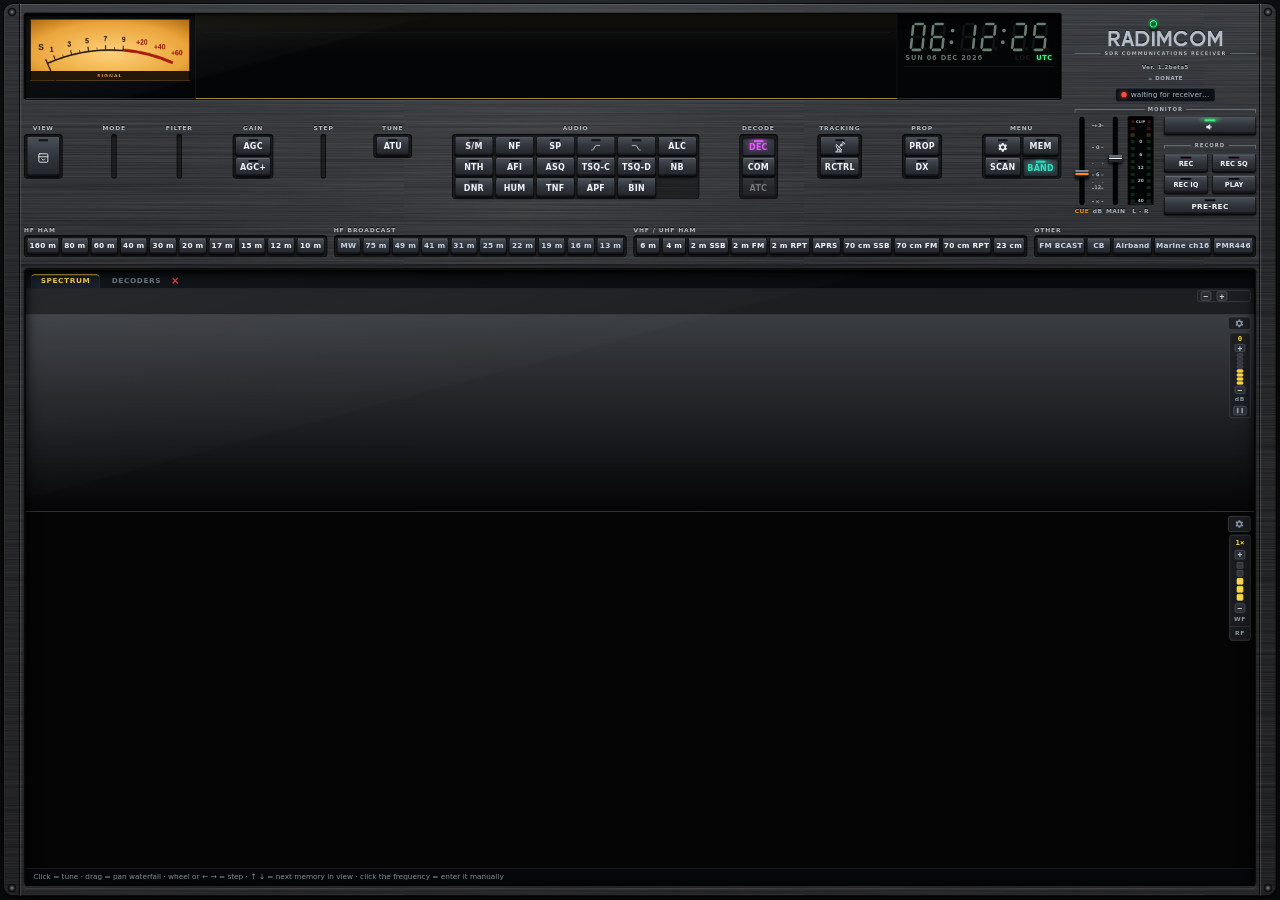
==== commit 2cd581ef: "1.2beta5: new test beta from 1.2beta4 (changelog sections, version, block diagram, branch in CLAUDE." ====
--- a/static/index.html
+++ b/static/index.html
@@ -180,7 +180,7 @@
         </a>
         <span class="r-tag">SDR COMMUNICATIONS RECEIVER</span>
         <!-- version under the logo (installer and update_check read it from .r-ver); a newer one blinks beside it, DONATE under it -->
-        <span class="r-vers"><span class="r-ver">Ver. 1.2beta4</span><a class="r-upd" id="updLink" href="https://github.com/om2amr/RADIMCOM/releases" target="_blank" rel="noopener noreferrer" hidden></a></span>
+        <span class="r-vers"><span class="r-ver">Ver. 1.2beta5</span><a class="r-upd" id="updLink" href="https://github.com/om2amr/RADIMCOM/releases" target="_blank" rel="noopener noreferrer" hidden></a></span>
         <button class="r-don" id="donBtn" type="button" title="Support RADIMCOM – buy us a coffee">☕ DONATE</button>
         </div>
         <!-- only in RADIMCOM.exe (app window): FULL SCREEN key in the POWER line, over the faders (amber LED while on) -->
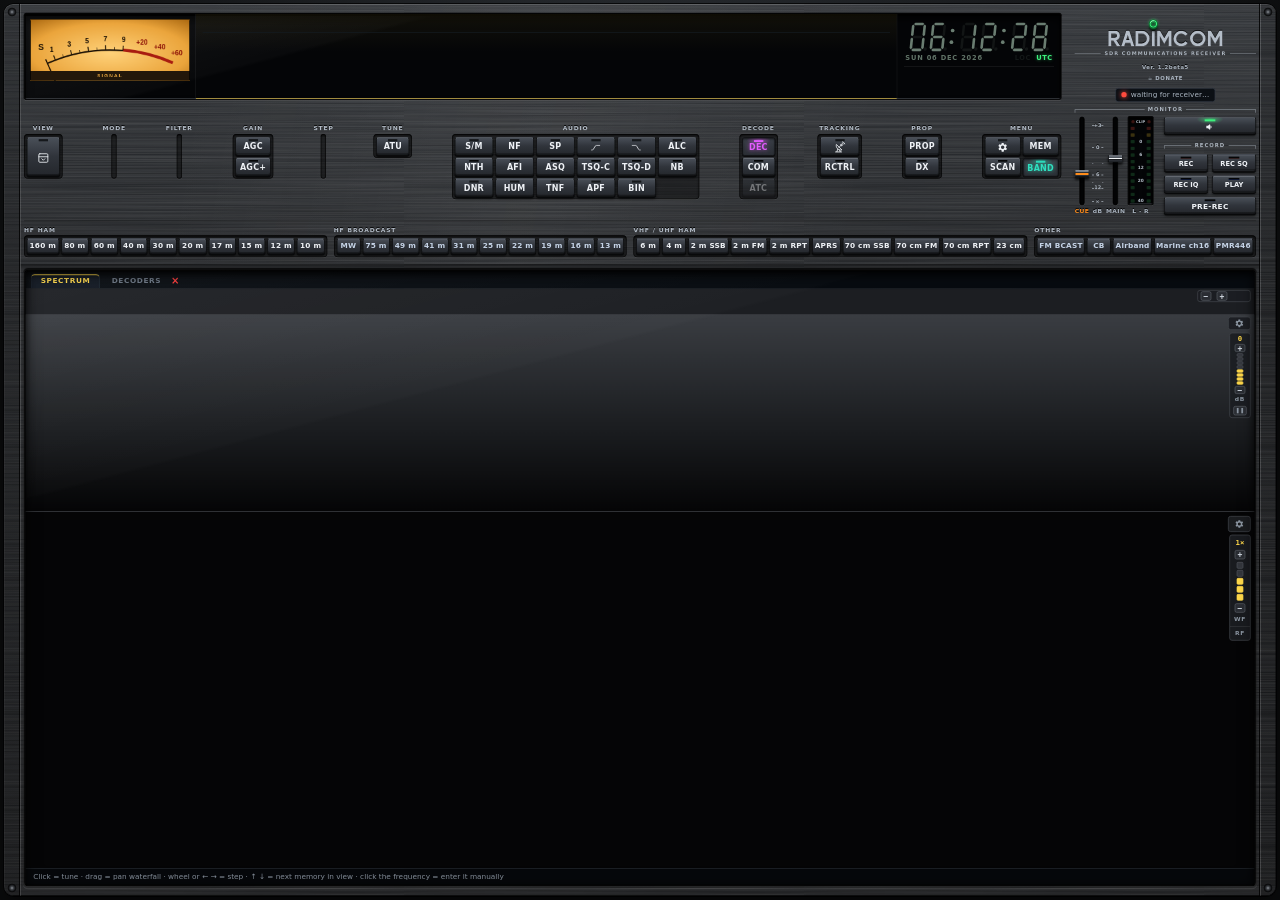
==== commit 086af87e: "PROPAGATION: aurora (NOAA OVATION map, distance and heading of the oval), Kp chart fix (today's fore" ====
--- a/static/index.html
+++ b/static/index.html
@@ -1487,12 +1487,16 @@
           <div class="setting sdg">
             <div class="row"><span>Space weather and HF propagation</span><span class="muted" id="propInfo"></span></div>
             <span class="sdg-sec">SUN · SOLAR WIND · EARTH</span>
-            <div class="sdg-shared prop-blocks" id="propBlocks"></div>
-            <!-- three columns: the Sun (flux, X-ray) | the solar wind and the Earth (Kp) | NOAA scales, the magnetogram -->
-            <div class="prop-charts">
-              <div id="propXray"></div>
-              <div id="propKp"></div>
-              <div id="propMag"></div>
+            <!-- three columns: the Sun (flux, X-ray) | the solar wind and the Earth (Kp) | NOAA scales, the magnetogram;
+                 at the right over both rows the aurora oval (static/aurora.js) -->
+            <div class="prop-top">
+              <div class="sdg-shared prop-blocks" id="propBlocks"></div>
+              <div class="prop-charts">
+                <div id="propXray"></div>
+                <div id="propKp"></div>
+                <div id="propMag"></div>
+              </div>
+              <div class="prop-aur" id="propAur"></div>
             </div>
             <span class="sdg-sec">IONOSONDES UP TO 1500 KM · NEWEST VALUES (MHz)</span>
             <div class="sdg-shared prop-iono" id="propIono"></div>
@@ -2907,6 +2911,8 @@
 <script src="/static/iqplay.js"></script><!-- IQ PLAYER (iqplay.py) -->
 <script src="/static/atc.js"></script><!-- AUDIO › ATC: airband speech to text, subtitle in the AD (atc.py) -->
 <script src="/static/fr24.js"></script><!-- SETTINGS › FR24 RECEIVER, COMPOSITE source FR24, ADS-B FR24 (fr24.py) -->
+<script src="/static/acphoto.js"></script><!-- COMPOSITE map: a small photo of the selected aircraft (Planespotters.net) -->
+<script src="/static/aurora.js"></script><!-- PROPAGATION › AURORA: OVATION oval on a polar map (spacewx.py) -->
 <script src="/static/meteor_rec.js"></script><!-- DECODERS › GRAVES › REC (meteor_rec.py) -->
 <script src="/static/tooltip.js"></script><!-- the dark tooltip of every title="" -->
 <script src="/static/satad.js"></script><!-- AD: satellite tracking of the VFO (polar plot, name, frequency) -->
--- a/static/style.css
+++ b/static/style.css
@@ -3801,6 +3801,8 @@
 /* AGC+ -> ASQ: a blue dashed line from under AGC+ along the bottom of the row up into the AGC+ chip in AUDIO */
 .sdg-lane:has(.sdg-asql) { padding-bottom: 22px; }
 .sdg-lane:has(.sdg-asql):has(.sdg-dop) { padding-bottom: 40px; }
+/* AI · ATC in row 3 without the raw-IQ branch: AGC+ → ASQ runs in the gap under row 2 (sdgPlace), the bottom needs no room */
+.sdg-lane:has(.sdg-asql):has(.sdg-atc):not(:has(.sdg-raw)):not(:has(.sdg-dop)) { padding-bottom: 6px; }
 .sdg-asql { position: absolute; border-left: 1.5px dashed #6cc6ff; border-bottom: 1.5px dashed #6cc6ff; font-style: normal; opacity: .35; pointer-events: auto; }
 .sdg-asql.on { opacity: 1; }
 .sdg-asql[hidden] { display: none; }
@@ -3954,6 +3956,16 @@
 .sdg-recl::after { content: ""; position: absolute; left: -6px; bottom: -1px; border: 5px solid transparent; border-top: 6px solid #ff6b6b; border-bottom: 0; }
 .sdg-recl.dab { height: 0; border-left: 0; border-top: 2px solid var(--muted); }
 .sdg-recl.dab::after { left: -1px; top: -6px; bottom: auto; border: 5px solid transparent; border-right: 6px solid var(--muted); border-left: 0; }
+/* STATION: AI · ATC (Whisper speech to text, atc.py) in row 3 under AUDIO (row 2 has the S-meter level line and
+   RECORDER), fed from it; its destination the COMPOSITE map. sdgPlace moves it right of the level line. */
+.sdg-b.k-ai { --bc: #c08cff; }
+.sdg-b.sdg-atc { grid-row: 3; grid-column: 9; justify-self: start; width: max-content; min-width: 120px; max-width: 100%; }
+.sdg-b.sdg-atc::before, .sdg-b.sdg-atc::after { display: none; }
+.sdg-c.ai { border-color: #c08cff; background: rgba(192, 140, 255, .16); color: #dcc2ff; }
+.sdg-b .sdg-dest { color: #5ce8ff; font-weight: 700; white-space: nowrap; }
+.sdg-atcl { position: absolute; width: 0; border-left: 2px solid #c08cff; pointer-events: auto; }
+.sdg-atcl[hidden] { display: none; }
+.sdg-atcl::after { content: ""; position: absolute; left: -6px; bottom: -1px; border: 5px solid transparent; border-top: 6px solid #c08cff; border-bottom: 0; }
 
 /* AGC+ meter strip (after OnAir): A/D level bar with the headroom target tick, clip lamp, numbers, warning, why */
 .agc-meter { display: flex; align-items: center; gap: 8px; margin: 4px 0 2px; }
@@ -4259,6 +4271,25 @@
 .prop-svg rect.kp { opacity: .85; } .prop-svg rect.kp.pred { opacity: .35; }
 .prop-svg .xband { fill: transparent; } .prop-svg .xband.M { fill: rgba(255, 181, 71, .07); } .prop-svg .xband.X { fill: rgba(255, 75, 62, .1); }
 .prop-svg .xline { fill: none; stroke: #ff7f6a; stroke-width: 1.5; vector-effect: non-scaling-stroke; }
+/* Kp: what NOAA forecast for a begun interval, a short line over the measured bar */
+.prop-svg .kpfc { stroke-width: 2; stroke-dasharray: 3 2; vector-effect: non-scaling-stroke; opacity: .8; }
+.prop-svg .kpfc.ok { stroke: var(--green); } .prop-svg .kpfc.warn { stroke: var(--amber); } .prop-svg .kpfc.bad { stroke: var(--red); }
+/* the top: blocks over charts at the left, the aurora oval at the right over both rows; its map fills what is left */
+.prop-top { display: grid; grid-template-columns: minmax(0, 1fr) 280px; gap: 10px; align-items: stretch; }
+.prop-top > .prop-blocks { grid-column: 1; grid-row: 1; }
+.prop-top > .prop-charts { grid-column: 1; grid-row: 2; }
+.prop-top > .prop-aur { grid-column: 2; grid-row: 1 / 3; display: flex; flex-direction: column; min-width: 0; }
+.prop-aur .sdg-b { flex: 1 1 auto; flex-direction: column; align-items: stretch; }
+.prop-aur .sdg-b .sdg-ico { top: 5px; transform: none; }
+.prop-aur .prop-sub { font-size: 10.5px; color: var(--dim); white-space: nowrap; overflow: hidden; text-overflow: ellipsis; }
+.prop-aur .aur-map { position: relative; flex: 1 1 0; min-height: 170px; }
+.prop-aur img { position: absolute; inset: 0; width: 100%; height: 100%; object-fit: contain; border-radius: 4px; cursor: zoom-in; }
+.sdg-b.k-aur { --bc: #3ddc84; }
+@media (max-width: 1000px) {
+  .prop-top { grid-template-columns: minmax(0, 1fr); }
+  .prop-top > .prop-aur { grid-column: 1; grid-row: 3; }
+  .prop-aur .aur-map { min-height: 260px; }
+}
 /* the band table at the left over two rows; beside it HF AT THE STATION · SPORADIC E over FT8 · FT8 TEST, all stretched
    to the same heights, the whole width used */
 .prop-hf { display: grid; gap: 10px; align-items: stretch;
@@ -5351,9 +5382,14 @@
 .cs-parts > summary { cursor: pointer; font: 700 10px system-ui, sans-serif; letter-spacing: .08em; color: var(--muted); }
 .com-side .cs-parts .com-parts { table-layout: fixed; }
 .com-side .cs-parts .com-parts td { overflow: hidden; text-overflow: ellipsis; white-space: nowrap; }
-.com-side .cs-parts .com-parts td:nth-child(1) { width: 52px; }
-.com-side .cs-parts .com-parts td:nth-child(2) { width: 58px; }
-.com-side .cs-parts .com-parts td:nth-child(4) { width: 58px; }
+.com-side .cs-parts .com-parts td:nth-child(1) { width: 48px; }
+.com-side .cs-parts .com-parts td:nth-child(2) { width: 52px; }
+.com-side .cs-parts .com-parts td:nth-child(4) { width: 56px; }
+.com-side .cs-parts .com-parts td:nth-child(3) { white-space: normal; overflow-wrap: anywhere; }   /* the identifiers wrap, never cut */
+/* the sources line of the detail: the text cut with …, the adsb.fi / adsb.lol links always whole at its end */
+.cs-src { display: flex; gap: 6px; min-width: 0; font-size: 11px; }
+.cs-src-t { flex: 1 1 auto; min-width: 0; overflow: hidden; text-overflow: ellipsis; white-space: nowrap; }
+.cs-links { flex: none; white-space: nowrap; }
 /* STCA and the selection of several: fixed columns, cut with … */
 .com-side .cs-blk .stca-t { table-layout: fixed; margin: 0; font-variant-numeric: tabular-nums; }
 .com-side .cs-blk .stca-t td, .com-side .cs-blk .stca-t th { overflow: hidden; text-overflow: ellipsis; white-space: nowrap; padding-right: 4px; }
@@ -5375,15 +5411,9 @@
 .com-lt th.c-dest { width: 62px; } .com-lt th.c-call { width: 56px; }
 .com-lt td.c-name b { font-family: ui-monospace, Consolas, monospace; }
 
-/* ATC: a navpoint heard in a transmission (atc.js): a yellow triangle over its icon, its name yellow; blinking while
-   fresh, steady while its aircraft is selected */
-.atc-fix { pointer-events: none; }
-/* the size of the waypoint's own triangle (r 4: 12 px wide) and its name where the vector map writes it: only yellow */
-.atc-fix i { position: absolute; left: 5px; top: 5px; width: 0; height: 0; border-left: 6px solid transparent;
-  border-right: 6px solid transparent; border-bottom: 10px solid #ffd84a; }
-.atc-fix b { position: absolute; left: 50%; top: 18px; transform: translateX(-50%); white-space: nowrap;
-  font: 600 10px/1.15 system-ui, sans-serif; color: #ffd84a; text-shadow: 0 0 2px #000, 0 0 2px #000, 0 0 3px #000; }
-.atc-fix.blink i, .atc-fix.blink b { animation: atc-fix-blink .5s steps(1, end) infinite; }
-@keyframes atc-fix-blink { 50% { opacity: 0; } }
-/* the line from the aircraft to the navpoint it was told to fly to */
-.atc-route.blink { animation: atc-fix-blink .5s steps(1, end) infinite; }
+/* ===== COMPOSITE map: a small photo of the selected aircraft (static/acphoto.js, Planespotters.net) ===== */
+.cs-photo { position: relative; display: block; margin: 5px 0 4px; overflow: hidden; border-radius: 6px; background: #000; }
+.cs-photo[hidden] { display: none; }
+.cs-photo img { display: block; width: 100%; height: auto; max-height: 150px; object-fit: cover; }
+.cs-photo span { position: absolute; right: 4px; bottom: 3px; max-width: calc(100% - 8px); overflow: hidden; text-overflow: ellipsis;
+  white-space: nowrap; padding: 0 5px; border-radius: 3px; background: rgba(0, 0, 0, .55); color: #e8eef4; font: 10px/1.5 system-ui, sans-serif; }
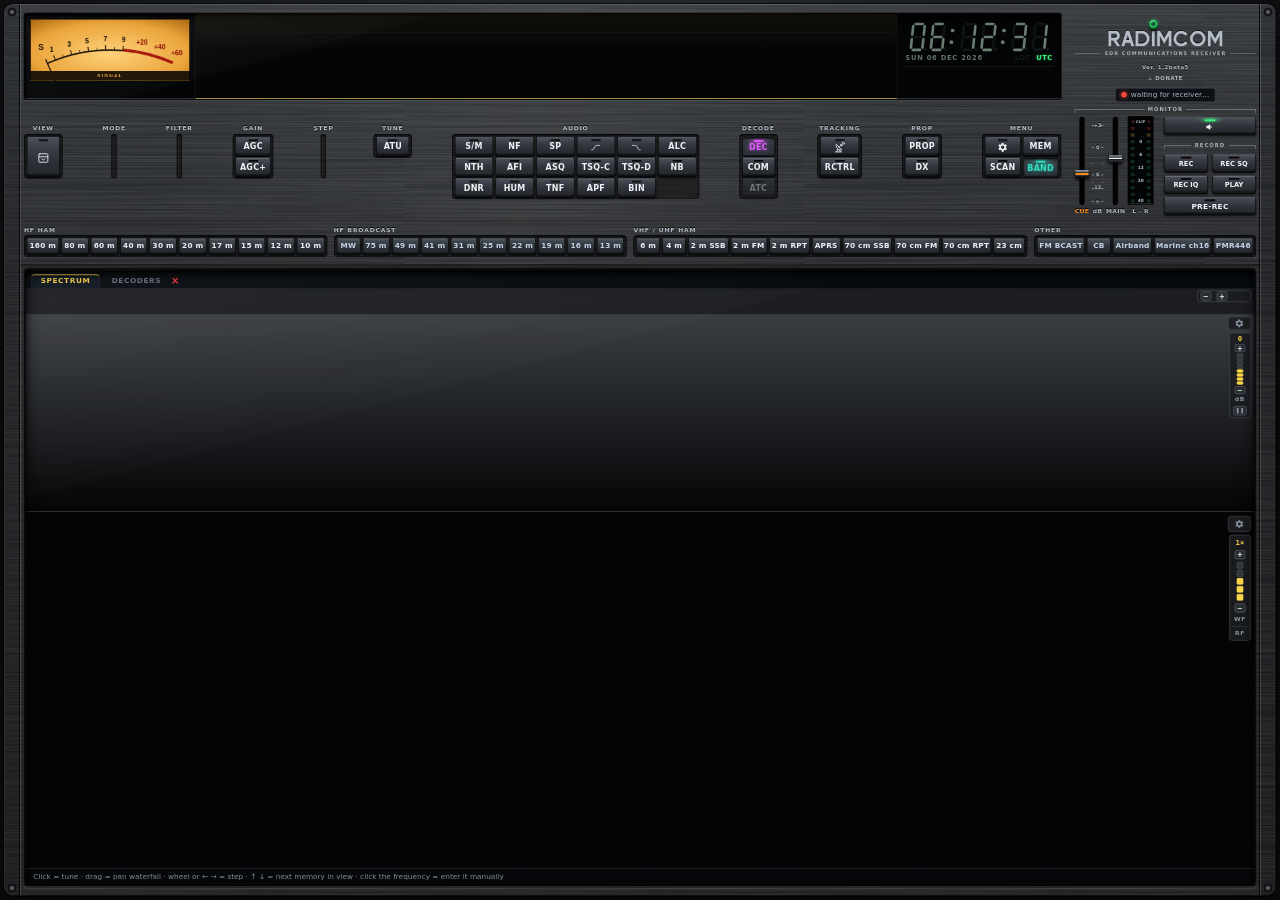
==== commit 5911184c: "ISM: MIN LEVEL slider in the top row (rtl_433 -Y minlevel, -12 dB default down to -40 dB, restarts r" ====
--- a/static/index.html
+++ b/static/index.html
@@ -1407,6 +1407,7 @@
         </div>
         <label class="wf-opt log-opt" title="Write to the daily log data\logs\ism\YYYY\MM\DD\ism_YYYY-MM-DD.txt (UTC, shared by all VFOs; a repeated message once)"><input type="checkbox" data-log="ism">LOG</label>
         <label class="wf-opt" title="RAW: also show packages of pulses no decoder of rtl_433 could read (grey rows): modulation guess, pulses, length and the demodulated bits, with a small picture of the pulses; ⧉ opens them at triq.org/pdv. Many of them are noise or unknown devices. Not written to the log."><input type="checkbox" id="ismRaw">RAW</label>
+        <label class="wf-opt ism-minlvl" title="MIN LEVEL: the weakest pulse rtl_433 still takes as a signal (dBFS). −12 dB = rtl_433's default (868 MHz keeps its autolevel there). Lower finds weaker devices but also more noise (RAW rows) and CPU; below −12 dB the level is fixed, also on 868 MHz. rtl_433 restarts when you let go of the slider. Double click = default −12 dB"><span>MIN</span><input id="ismMinLevel" type="range" min="-40" max="-12" step="1" value="-12" data-def="-12"><span id="ismMinLevelText" class="value">−12 dB</span></label>
         <label class="wf-opt" title="Also show the devices hidden with ⊘ on their card"><input type="checkbox" id="ismHidden">HIDDEN</label>
         <button id="ismClear" class="key small" title="Clear the list, the devices and the statistics">CLR</button>
       </div>
--- a/static/style.css
+++ b/static/style.css
@@ -1356,6 +1356,10 @@
 .ism-chip.on { opacity: 1; color: var(--text, #e6e9ee); border-color: color-mix(in srgb, var(--yellow) 55%, transparent);
   background: color-mix(in srgb, var(--yellow) 12%, transparent); }
 .ism-chip b { font-variant-numeric: tabular-nums; color: var(--yellow); margin-left: 2px; }
+/* ISM MIN LEVEL slider in the top row: fixed widths, the text does not move it; amber when not the default */
+.ism-minlvl input[type="range"] { width: 90px; margin: 0; }
+.ism-minlvl .value { display: inline-block; width: 6ch; text-align: right; white-space: nowrap; font-variant-numeric: tabular-nums; color: var(--amber); }
+.ism-minlvl .value.off { color: var(--muted); }
 .ism-stats { display: flex; align-items: center; gap: 8px; margin-left: auto; color: var(--muted); }
 .ism-stats b { color: var(--yellow); font-variant-numeric: tabular-nums; }
 #ismRate { width: 120px; height: 22px; color: var(--yellow); border-bottom: 1px solid var(--line2); }
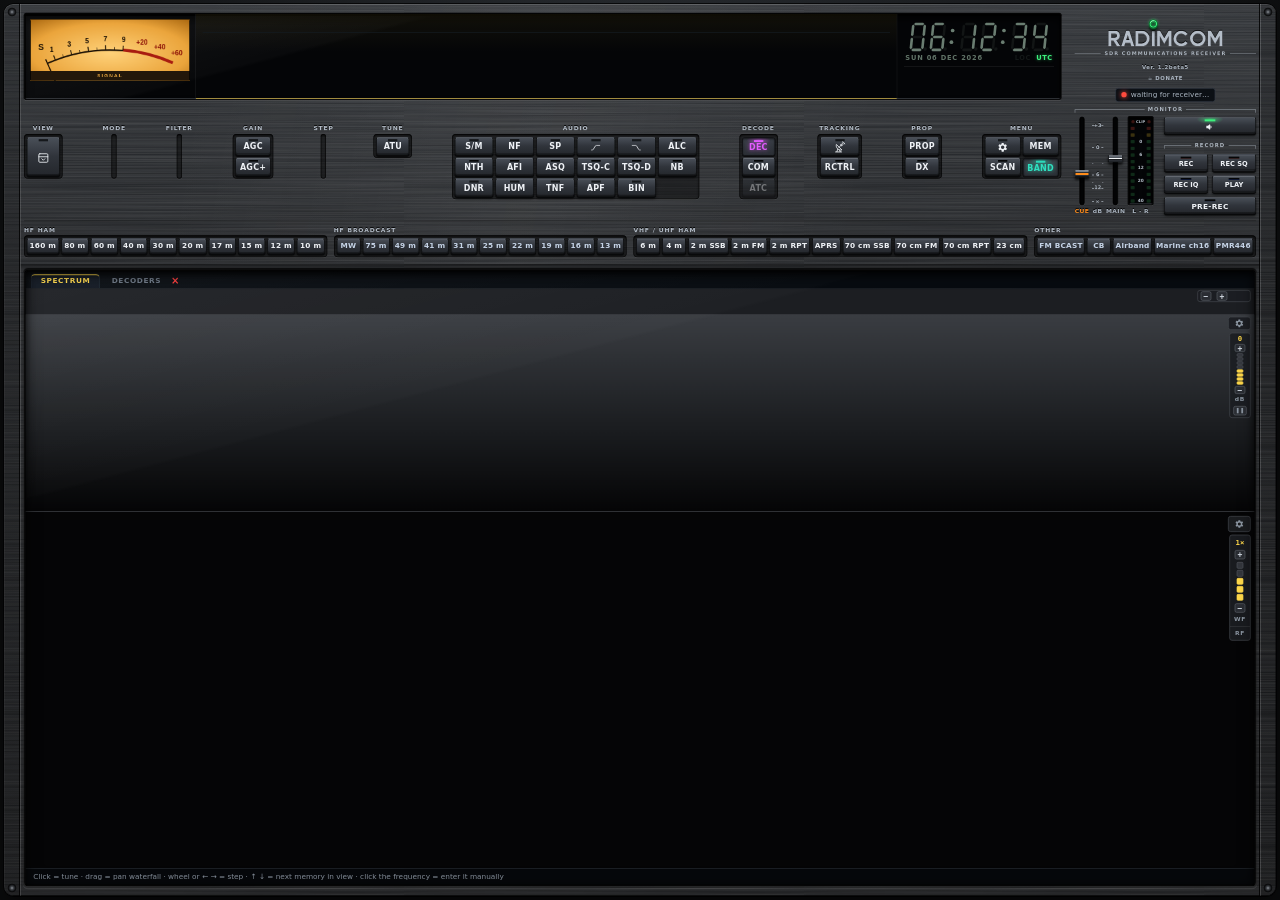
==== commit 73b1b345: "ISM: pinned channels, narrow 433 MHz channels for weak devices, one FFT channelizer - Channels near " ====
--- a/static/index.html
+++ b/static/index.html
@@ -1407,7 +1407,6 @@
         </div>
         <label class="wf-opt log-opt" title="Write to the daily log data\logs\ism\YYYY\MM\DD\ism_YYYY-MM-DD.txt (UTC, shared by all VFOs; a repeated message once)"><input type="checkbox" data-log="ism">LOG</label>
         <label class="wf-opt" title="RAW: also show packages of pulses no decoder of rtl_433 could read (grey rows): modulation guess, pulses, length and the demodulated bits, with a small picture of the pulses; ⧉ opens them at triq.org/pdv. Many of them are noise or unknown devices. Not written to the log."><input type="checkbox" id="ismRaw">RAW</label>
-        <label class="wf-opt ism-minlvl" title="MIN LEVEL: the weakest pulse rtl_433 still takes as a signal (dBFS). −12 dB = rtl_433's default (868 MHz keeps its autolevel there). Lower finds weaker devices but also more noise (RAW rows) and CPU; below −12 dB the level is fixed, also on 868 MHz. rtl_433 restarts when you let go of the slider. Double click = default −12 dB"><span>MIN</span><input id="ismMinLevel" type="range" min="-40" max="-12" step="1" value="-12" data-def="-12"><span id="ismMinLevelText" class="value">−12 dB</span></label>
         <label class="wf-opt" title="Also show the devices hidden with ⊘ on their card"><input type="checkbox" id="ismHidden">HIDDEN</label>
         <button id="ismClear" class="key small" title="Clear the list, the devices and the statistics">CLR</button>
       </div>
--- a/static/style.css
+++ b/static/style.css
@@ -1356,10 +1356,6 @@
 .ism-chip.on { opacity: 1; color: var(--text, #e6e9ee); border-color: color-mix(in srgb, var(--yellow) 55%, transparent);
   background: color-mix(in srgb, var(--yellow) 12%, transparent); }
 .ism-chip b { font-variant-numeric: tabular-nums; color: var(--yellow); margin-left: 2px; }
-/* ISM MIN LEVEL slider in the top row: fixed widths, the text does not move it; amber when not the default */
-.ism-minlvl input[type="range"] { width: 90px; margin: 0; }
-.ism-minlvl .value { display: inline-block; width: 6ch; text-align: right; white-space: nowrap; font-variant-numeric: tabular-nums; color: var(--amber); }
-.ism-minlvl .value.off { color: var(--muted); }
 .ism-stats { display: flex; align-items: center; gap: 8px; margin-left: auto; color: var(--muted); }
 .ism-stats b { color: var(--yellow); font-variant-numeric: tabular-nums; }
 #ismRate { width: 120px; height: 22px; color: var(--yellow); border-bottom: 1px solid var(--line2); }
